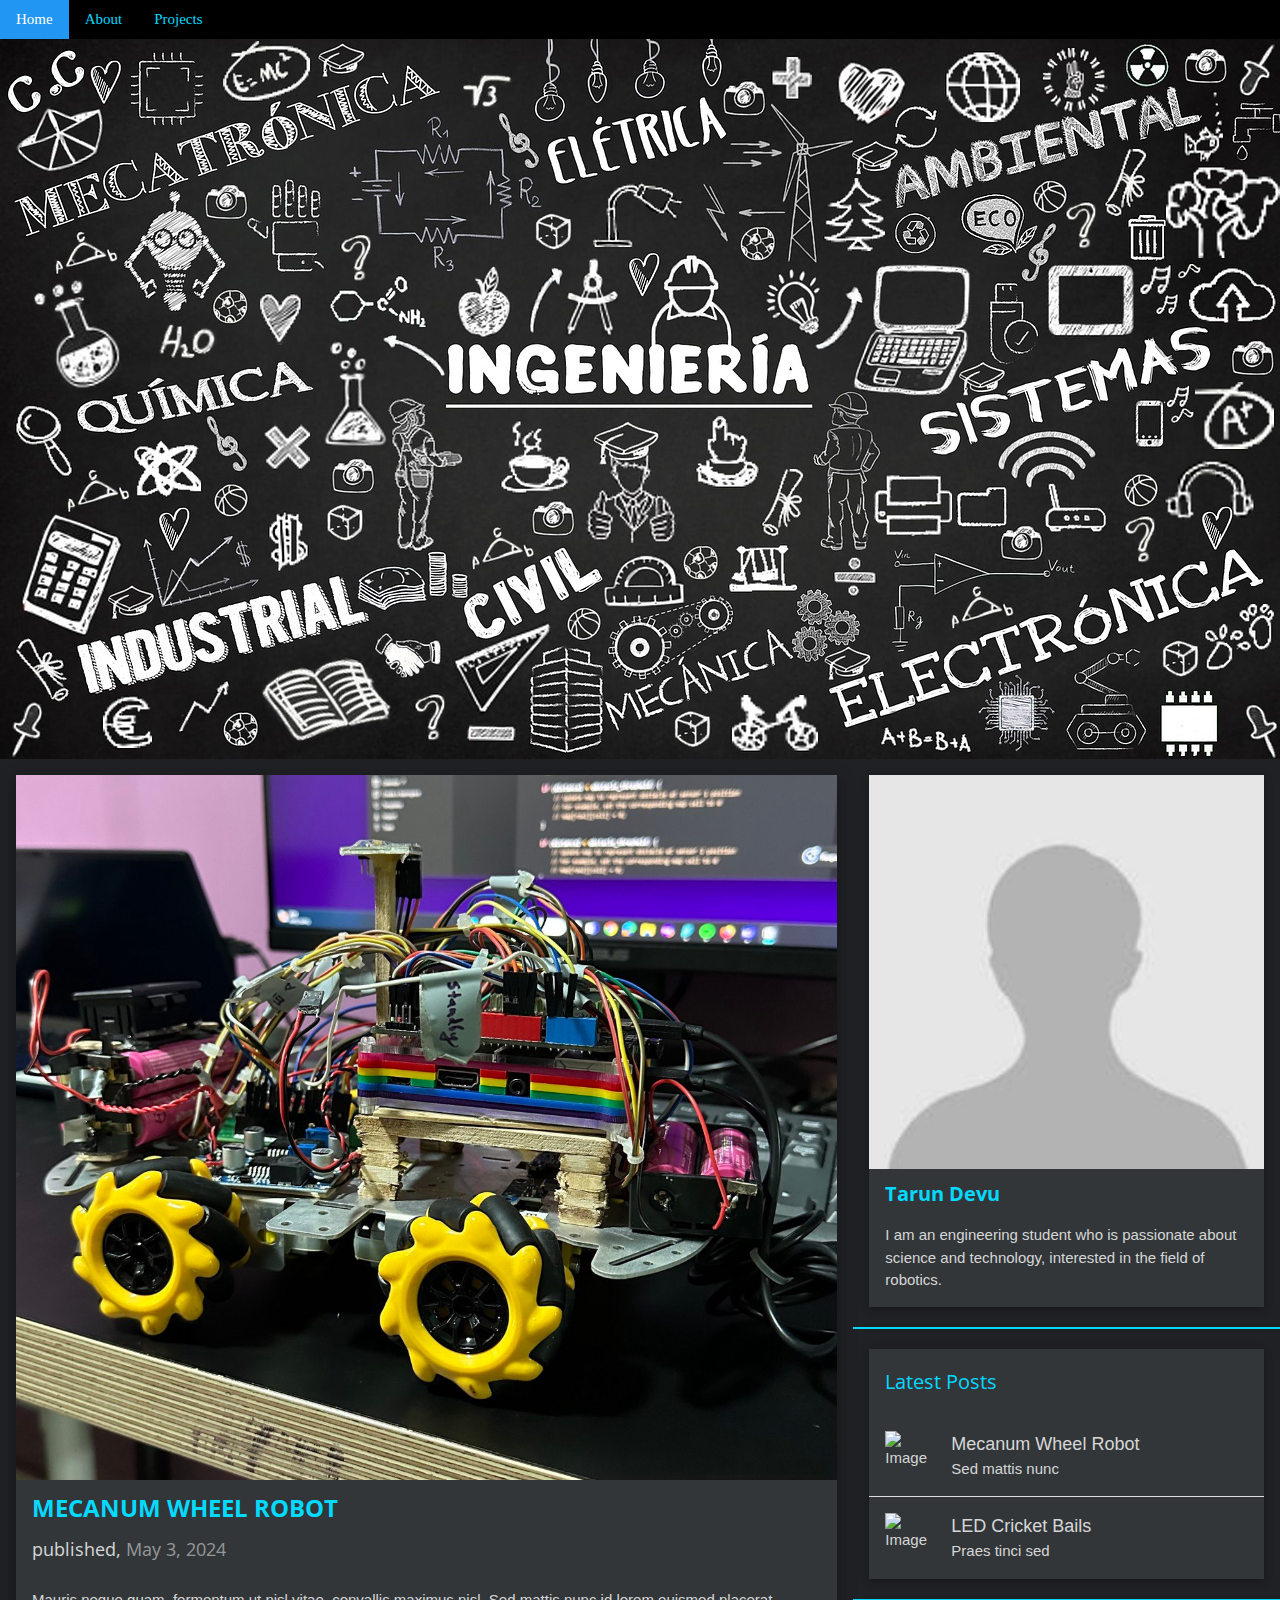
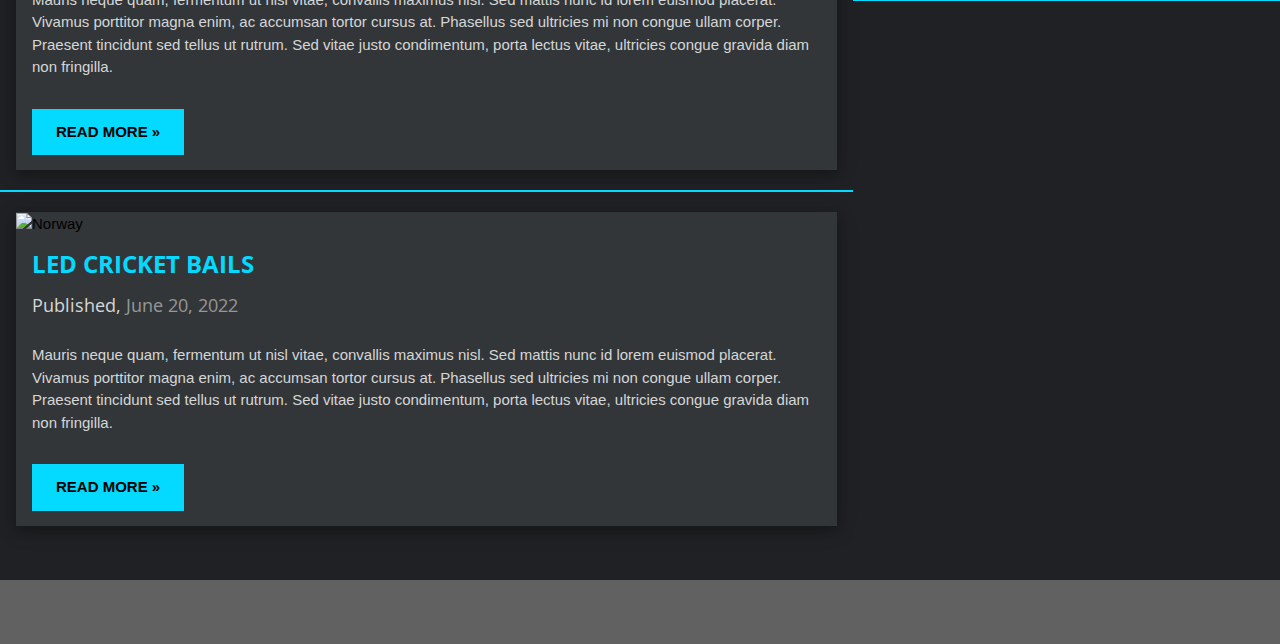
==== index.html @ 25a9934e "Update index.html" ====
<!DOCTYPE html>
<html>
<head>

<title>Tarun Devu's Blog</title>
<link rel="shortcut icon" href="/favicon.ico" type="image/x-icon">
<link rel="icon" href="/favicon.ico" type="image/x-icon">
<meta charset="UTF-8">
<meta name="viewport" content="width=device-width, initial-scale=1">
<link rel="stylesheet" href="https://www.w3schools.com/w3css/4/w3.css">
<link rel="stylesheet" href="https://fonts.googleapis.com/css?family=Open Sans">
<style>
body, {font-family: "Open Sans", sans-serif}
h1,h2,h3,h4,h5 {font-family: "Open Sans", sans-serif}
</style>
</head>
<body style="background-color:#202124;">

<!-- Navigation (Stays on Top) -->
<div class="w3-bar" style="background-color:black;">
<a href="https://tarundevu.github.io/" class="w3-bar-item w3-button w3-hover-blue" style="color:#04d9ff;font-family:Arial Black;">Home</a>
<a href="About.html" class="w3-bar-item w3-button w3-hover-blue" style="color:#04d9ff;font-family:Arial Black;">About</a>
<a href="Projects.html" class="w3-bar-item w3-button w3-hover-blue" style="color:#04d9ff;font-family:Arial Black;">Projects</a>
</div>

<!-- w3-content defines a container for fixed size centered content, 
and is wrapped around the whole page content, except for the footer in this example -->
<div class="w3-content" style="max-width:1400px">

<!-- Header -->
<img src="engineering-2807562_1280.jpg" alt="Nature" style="width:100%">

<!-- Grid -->
<div class="w3-row">

<!-- Blog entries -->
<div class="w3-col l8 s12">
  <!-- Blog entry -->
  <div class="w3-card-4 w3-margin " style="background-color:#323639;">
    <img src="Robotpic.png" alt="Nature" style="width:100%;height:40%">
    <div class="w3-container">
      <h3 style="color:#04d9ff;"><b>MECANUM WHEEL ROBOT</b></h3>
      <h5 style="color:#D6D6D7;">published, <span class="w3-opacity" >May 3, 2024</span></h5>
    </div>

    <div class="w3-container" style="color:#D6D6D7;">
      <p>Mauris neque quam, fermentum ut nisl vitae, convallis maximus nisl. Sed mattis nunc id lorem euismod placerat. Vivamus porttitor magna enim, ac accumsan tortor cursus at. Phasellus sed ultricies mi non congue ullam corper. Praesent tincidunt sed
        tellus ut rutrum. Sed vitae justo condimentum, porta lectus vitae, ultricies congue gravida diam non fringilla.</p>
      <div class="w3-row">
        <div class="w3-col m8 s12">
          <p><a href="mecanumrobot.html"><button class="w3-button w3-padding-large w3-hover-blue" style="color:black;background-color:#04d9ff;" ><b>READ MORE »</b></button>
          	</a>
          </p>
        </div>
        <div class="w3-col m4 w3-hide-small">          
        </div>
      </div>
    </div>
  </div>
  <hr style="height:2px;border-width:0;color:gray;background-color:#04d9ff">

  <!-- Blog entry -->
  <div class="w3-card-4 w3-margin" style="background-color:#323639;">
  <img src="/w3images/bridge.jpg" alt="Norway" style="width:100%">
    <div class="w3-container">
      <h3  style="color:#04d9ff;"><b>LED CRICKET BAILS</b></h3>
      <h5 style="color:#D6D6D7;">Published, <span class="w3-opacity">June 20, 2022</span></h5>
    </div>

    <div class="w3-container" style="color:#D6D6D7;">
      <p>Mauris neque quam, fermentum ut nisl vitae, convallis maximus nisl. Sed mattis nunc id lorem euismod placerat. Vivamus porttitor magna enim, ac accumsan tortor cursus at. Phasellus sed ultricies mi non congue ullam corper. Praesent tincidunt sed
        tellus ut rutrum. Sed vitae justo condimentum, porta lectus vitae, ultricies congue gravida diam non fringilla.</p>
      <div class="w3-row">
        <div class="w3-col m8 s12">
          <p><a href="ledbails.html"><button class="w3-button w3-padding-large w3-hover-blue" style="color:black;background-color:#04d9ff;"><b>READ MORE »</b></button>
          	</a>
          </p>
        </div>
        <div class="w3-col m4 w3-hide-small">
        </div>
      </div>
    </div>
  </div>
<!-- END BLOG ENTRIES -->
</div>

<!-- Introduction menu -->
<div class="w3-col l4" >
  <!-- About Card -->
  <div class="w3-card w3-margin w3-margin-top" style="background-color:#323639;">
  <img src="pfp.png" style="width:100%">
    <div class="w3-container " style="color:#D6D6D7;">
      <h4 style="color:#04d9ff;"><b>Tarun Devu</b></h4>
      <p>I am an engineering student who is passionate about science and technology, interested in the field of robotics.</p>
    </div>
  </div>
  <hr style="height:2px;border-width:0;color:gray;background-color:#04d9ff">
  
  <!-- Posts -->
  <div class="w3-card w3-margin"   style="background-color:#323639;">
    <div class="w3-container w3-padding" style="color:#D6D6D7;" >
      <h4 style="color:#04d9ff;">Latest Posts</h4>
    </div>
    <ul class="w3-ul w3-hoverable  " style="color:#D6D6D7;">
      <li class="w3-padding-16  w3-hover-blue">
        <img src="/w3images/workshop.jpg" alt="Image" class="w3-left w3-margin-right" style="width:50px">
        <span class="w3-large" >Mecanum Wheel Robot</span><br>
        <span>Sed mattis nunc</span>
      </li>
      <li class="w3-padding-16 w3-hover-blue">
        <img src="/w3images/gondol.jpg" alt="Image" class="w3-left w3-margin-right" style="width:50px">
        <span class="w3-large">LED Cricket Bails</span><br>
        <span>Praes tinci sed</span>
      </li> 
    </ul>
  </div>
  <hr style="height:2px;border-width:0;color:gray;background-color:#04d9ff">
 
 
  
<!-- END Introduction Menu -->
</div>

<!-- END GRID -->
</div><br>

<!-- END w3-content -->
</div>

<!-- Footer -->
<footer class="w3-container w3-dark-grey w3-padding-32 w3-margin-top">

</footer>

</body>
</html>
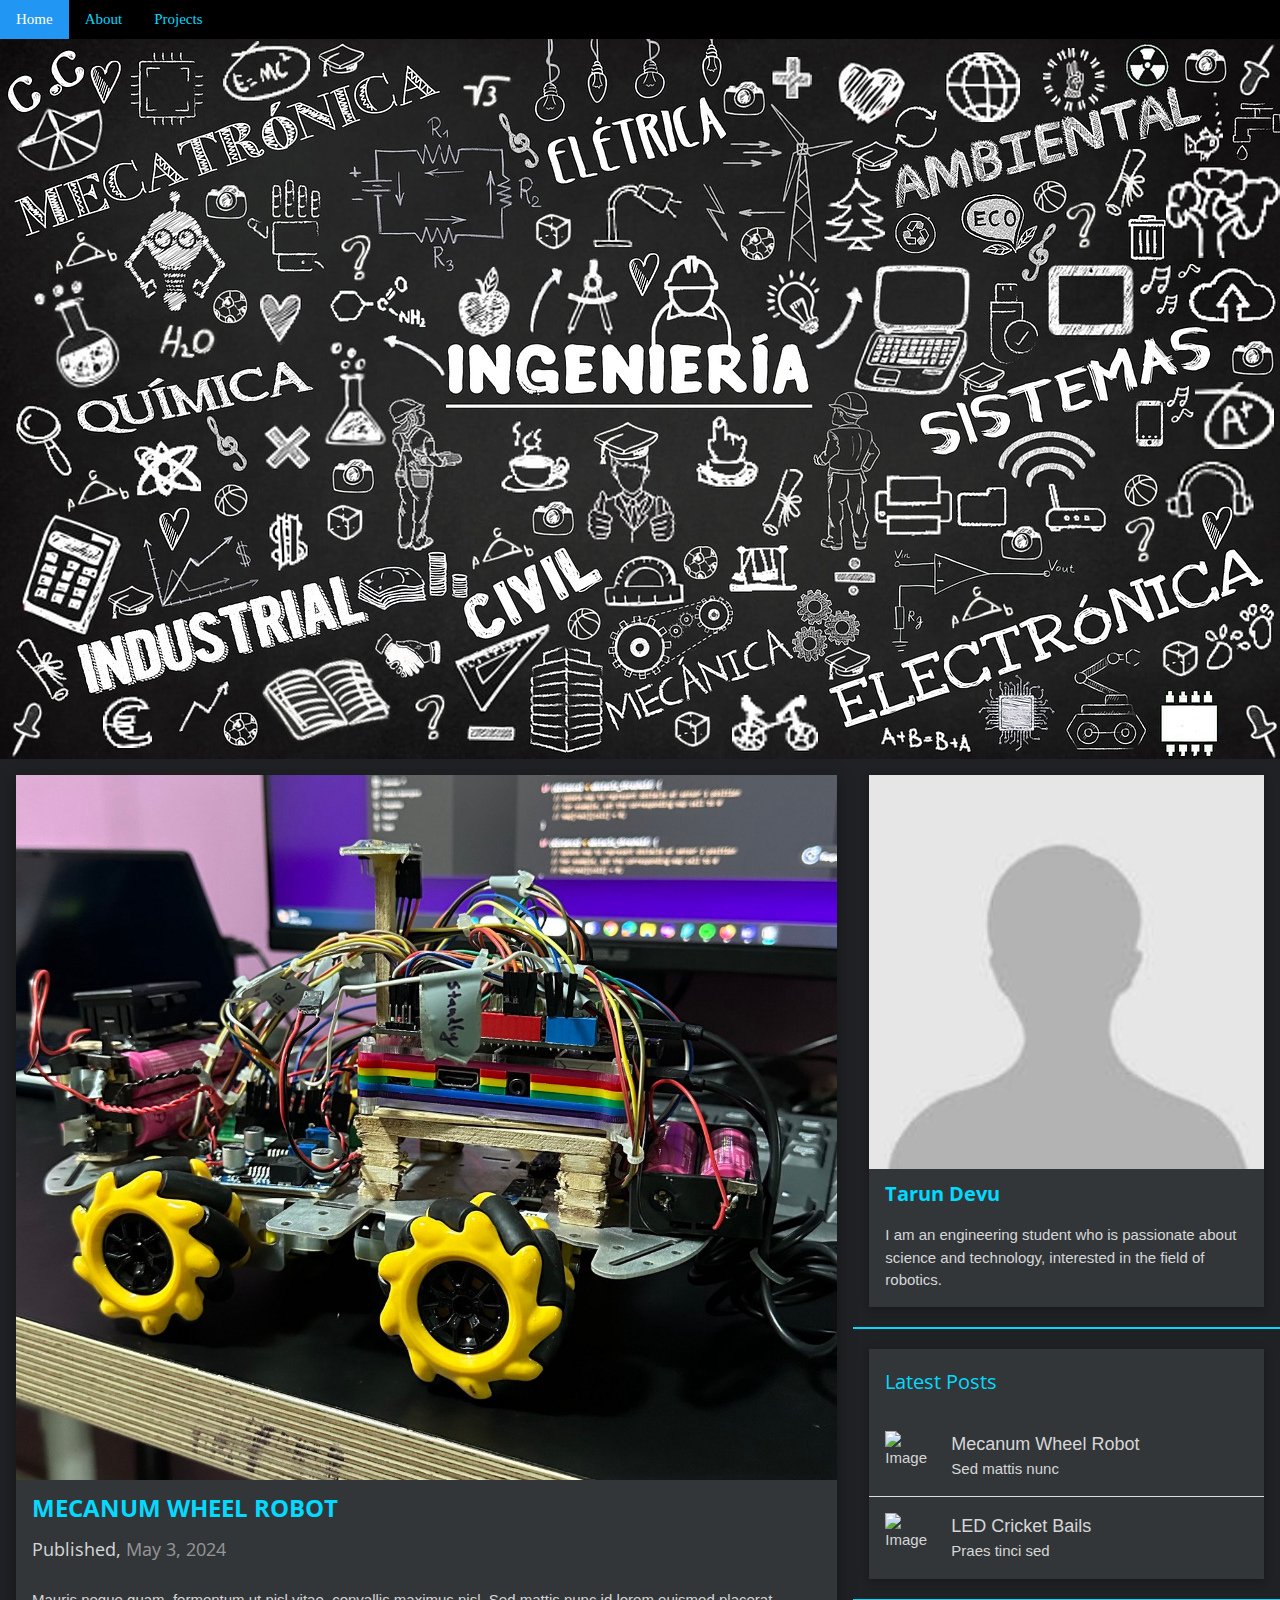
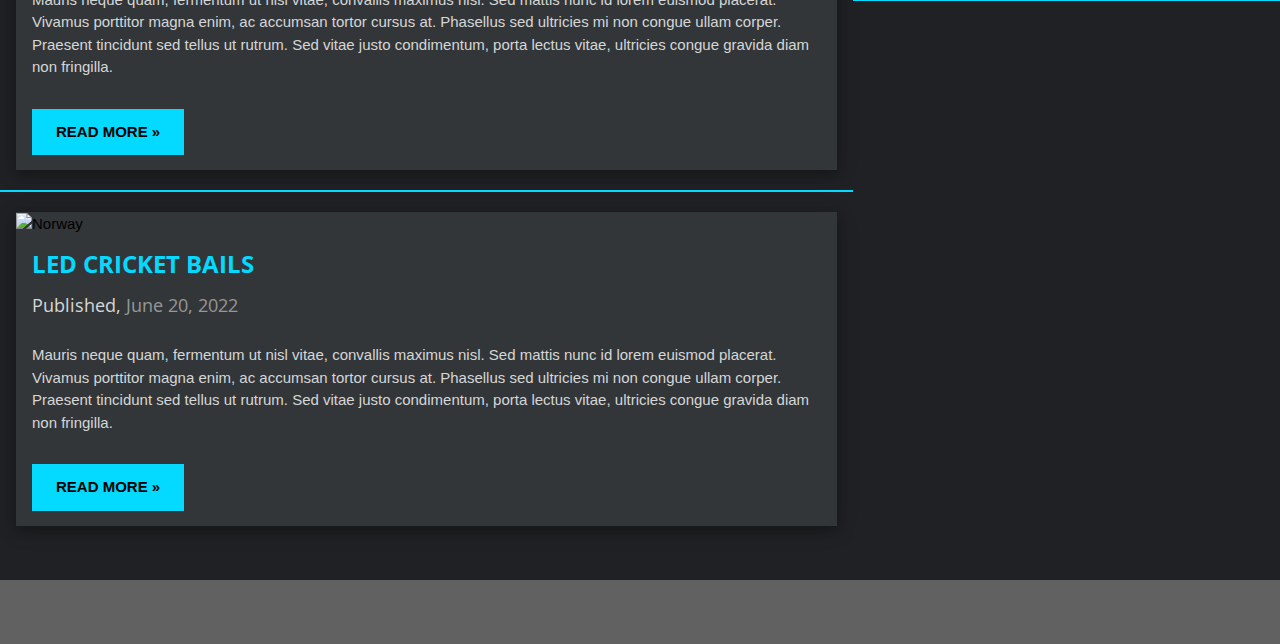
==== commit 29f285ad: "Update index.html" ====
--- a/index.html
+++ b/index.html
@@ -28,7 +28,7 @@
 <div class="w3-content" style="max-width:1400px">
 
 <!-- Header -->
-<img src="engineering-2807562_1280.jpg" alt="Nature" style="width:100%">
+<img src="engineering-2807562_1280.jpg" alt="engineering background" style="width:100%">
 
 <!-- Grid -->
 <div class="w3-row">
@@ -37,10 +37,10 @@
 <div class="w3-col l8 s12">
   <!-- Blog entry -->
   <div class="w3-card-4 w3-margin " style="background-color:#323639;">
-    <img src="Robotpic.png" alt="Nature" style="width:100%;height:40%">
+    <img src="Robotpic.png" alt="Picture of a robot" style="width:100%;height:40%">
     <div class="w3-container">
       <h3 style="color:#04d9ff;"><b>MECANUM WHEEL ROBOT</b></h3>
-      <h5 style="color:#D6D6D7;">published, <span class="w3-opacity" >May 3, 2024</span></h5>
+      <h5 style="color:#D6D6D7;">Published, <span class="w3-opacity" >May 3, 2024</span></h5>
     </div>
 
     <div class="w3-container" style="color:#D6D6D7;">
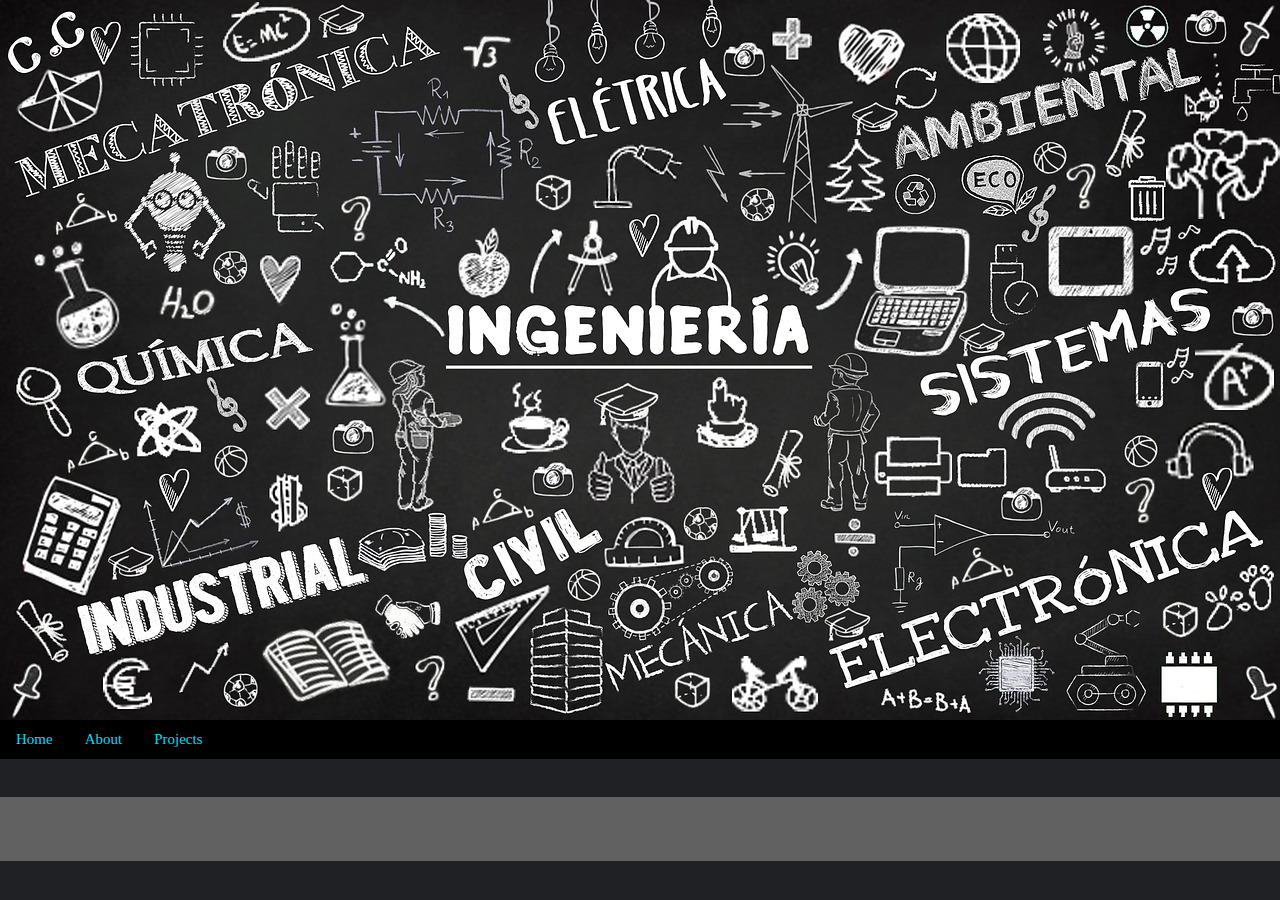
==== commit c567d47d: "updated" ====
--- a/index.html
+++ b/index.html
@@ -16,6 +16,11 @@
 </head>
 <body style="background-color:#202124;">
 
+<!-- Header -->
+<div class="w3-content" style="max-width:1400px">
+  <img src="engineering-2807562_1280.jpg" alt="Background" style="width:100%">
+</div>
+
 <!-- Navigation (Stays on Top) -->
 <div class="w3-bar" style="background-color:black;">
 <a href="https://tarundevu.github.io/" class="w3-bar-item w3-button w3-hover-blue" style="color:#04d9ff;font-family:Arial Black;">Home</a>
@@ -27,94 +32,9 @@
 and is wrapped around the whole page content, except for the footer in this example -->
 <div class="w3-content" style="max-width:1400px">
 
-<!-- Header -->
-<img src="engineering-2807562_1280.jpg" alt="engineering background" style="width:100%">
-
 <!-- Grid -->
 <div class="w3-row">
 
-<!-- Blog entries -->
-<div class="w3-col l8 s12">
-  <!-- Blog entry -->
-  <div class="w3-card-4 w3-margin " style="background-color:#323639;">
-    <img src="Robotpic.png" alt="Picture of a robot" style="width:100%;height:40%">
-    <div class="w3-container">
-      <h3 style="color:#04d9ff;"><b>MECANUM WHEEL ROBOT</b></h3>
-      <h5 style="color:#D6D6D7;">Published, <span class="w3-opacity" >May 3, 2024</span></h5>
-    </div>
-
-    <div class="w3-container" style="color:#D6D6D7;">
-      <p>Mauris neque quam, fermentum ut nisl vitae, convallis maximus nisl. Sed mattis nunc id lorem euismod placerat. Vivamus porttitor magna enim, ac accumsan tortor cursus at. Phasellus sed ultricies mi non congue ullam corper. Praesent tincidunt sed
-        tellus ut rutrum. Sed vitae justo condimentum, porta lectus vitae, ultricies congue gravida diam non fringilla.</p>
-      <div class="w3-row">
-        <div class="w3-col m8 s12">
-          <p><a href="mecanumrobot.html"><button class="w3-button w3-padding-large w3-hover-blue" style="color:black;background-color:#04d9ff;" ><b>READ MORE »</b></button>
-          	</a>
-          </p>
-        </div>
-        <div class="w3-col m4 w3-hide-small">          
-        </div>
-      </div>
-    </div>
-  </div>
-  <hr style="height:2px;border-width:0;color:gray;background-color:#04d9ff">
-
-  <!-- Blog entry -->
-  <div class="w3-card-4 w3-margin" style="background-color:#323639;">
-  <img src="/w3images/bridge.jpg" alt="Norway" style="width:100%">
-    <div class="w3-container">
-      <h3  style="color:#04d9ff;"><b>LED CRICKET BAILS</b></h3>
-      <h5 style="color:#D6D6D7;">Published, <span class="w3-opacity">June 20, 2022</span></h5>
-    </div>
-
-    <div class="w3-container" style="color:#D6D6D7;">
-      <p>Mauris neque quam, fermentum ut nisl vitae, convallis maximus nisl. Sed mattis nunc id lorem euismod placerat. Vivamus porttitor magna enim, ac accumsan tortor cursus at. Phasellus sed ultricies mi non congue ullam corper. Praesent tincidunt sed
-        tellus ut rutrum. Sed vitae justo condimentum, porta lectus vitae, ultricies congue gravida diam non fringilla.</p>
-      <div class="w3-row">
-        <div class="w3-col m8 s12">
-          <p><a href="ledbails.html"><button class="w3-button w3-padding-large w3-hover-blue" style="color:black;background-color:#04d9ff;"><b>READ MORE »</b></button>
-          	</a>
-          </p>
-        </div>
-        <div class="w3-col m4 w3-hide-small">
-        </div>
-      </div>
-    </div>
-  </div>
-<!-- END BLOG ENTRIES -->
-</div>
-
-<!-- Introduction menu -->
-<div class="w3-col l4" >
-  <!-- About Card -->
-  <div class="w3-card w3-margin w3-margin-top" style="background-color:#323639;">
-  <img src="pfp.png" style="width:100%">
-    <div class="w3-container " style="color:#D6D6D7;">
-      <h4 style="color:#04d9ff;"><b>Tarun Devu</b></h4>
-      <p>I am an engineering student who is passionate about science and technology, interested in the field of robotics.</p>
-    </div>
-  </div>
-  <hr style="height:2px;border-width:0;color:gray;background-color:#04d9ff">
-  
-  <!-- Posts -->
-  <div class="w3-card w3-margin"   style="background-color:#323639;">
-    <div class="w3-container w3-padding" style="color:#D6D6D7;" >
-      <h4 style="color:#04d9ff;">Latest Posts</h4>
-    </div>
-    <ul class="w3-ul w3-hoverable  " style="color:#D6D6D7;">
-      <li class="w3-padding-16  w3-hover-blue">
-        <img src="/w3images/workshop.jpg" alt="Image" class="w3-left w3-margin-right" style="width:50px">
-        <span class="w3-large" >Mecanum Wheel Robot</span><br>
-        <span>Sed mattis nunc</span>
-      </li>
-      <li class="w3-padding-16 w3-hover-blue">
-        <img src="/w3images/gondol.jpg" alt="Image" class="w3-left w3-margin-right" style="width:50px">
-        <span class="w3-large">LED Cricket Bails</span><br>
-        <span>Praes tinci sed</span>
-      </li> 
-    </ul>
-  </div>
-  <hr style="height:2px;border-width:0;color:gray;background-color:#04d9ff">
  
  
   
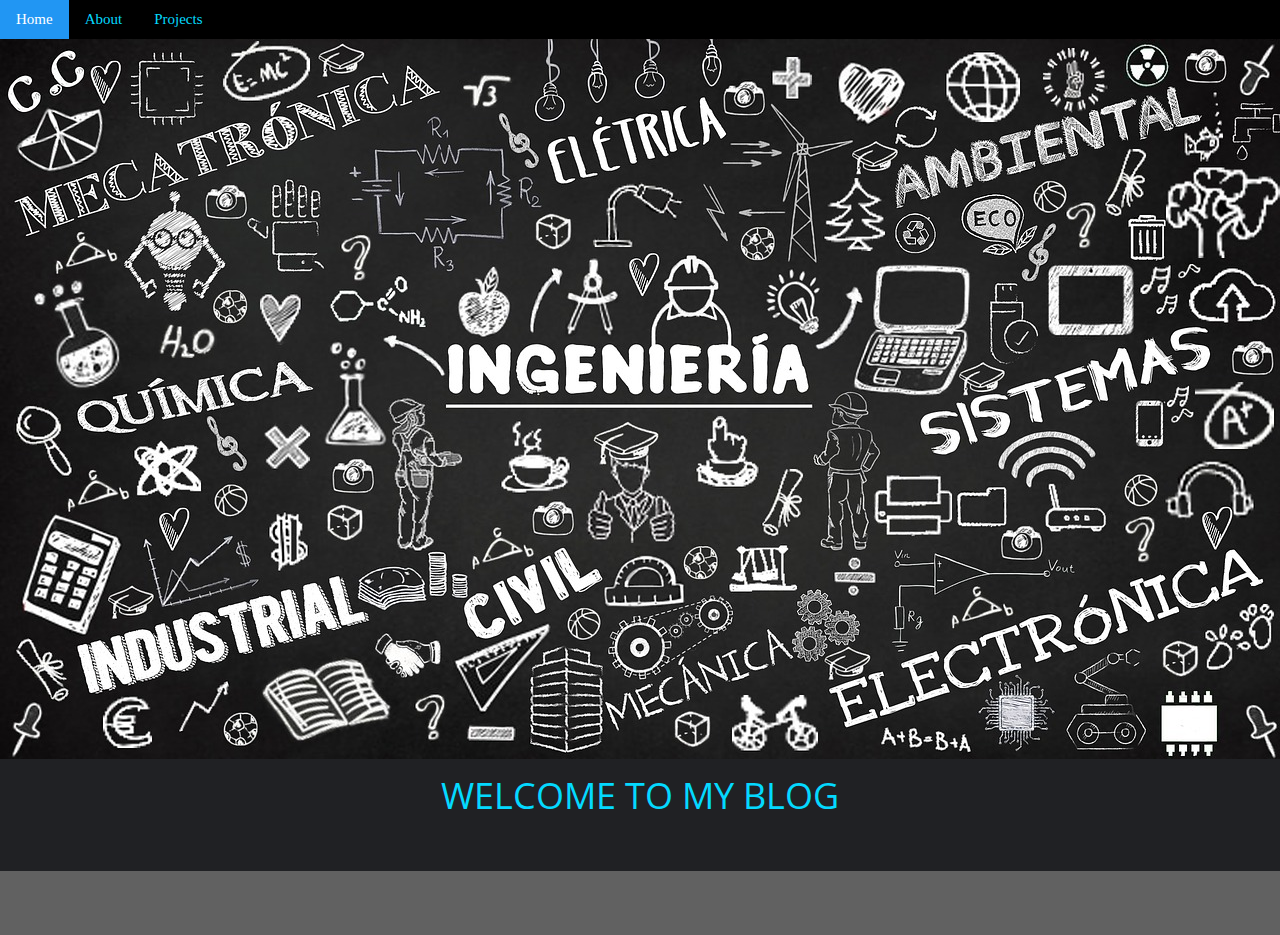
==== commit e808e35b: "updated icon" ====
--- a/index.html
+++ b/index.html
@@ -10,16 +10,14 @@
 <link rel="stylesheet" href="https://www.w3schools.com/w3css/4/w3.css">
 <link rel="stylesheet" href="https://fonts.googleapis.com/css?family=Open Sans">
 <style>
-body, {font-family: "Open Sans", sans-serif}
+body {font-family: "Open Sans", sans-serif}
 h1,h2,h3,h4,h5 {font-family: "Open Sans", sans-serif}
 </style>
 </head>
 <body style="background-color:#202124;">
 
 <!-- Header -->
-<div class="w3-content" style="max-width:1400px">
-  <img src="engineering-2807562_1280.jpg" alt="Background" style="width:100%">
-</div>
+
 
 <!-- Navigation (Stays on Top) -->
 <div class="w3-bar" style="background-color:black;">
@@ -28,13 +26,17 @@
 <a href="Projects.html" class="w3-bar-item w3-button w3-hover-blue" style="color:#04d9ff;font-family:Arial Black;">Projects</a>
 </div>
 
+<div class="w3-content" style="max-width:1400px">
+  <img src="engineering-2807562_1280.jpg" alt="Background" style="width:100%">
+</div>
+
 <!-- w3-content defines a container for fixed size centered content, 
 and is wrapped around the whole page content, except for the footer in this example -->
 <div class="w3-content" style="max-width:1400px">
 
 <!-- Grid -->
 <div class="w3-row">
-
+<h1 align ="center" style="color:#04d9ff;"> WELCOME TO MY BLOG</h1>
  
  
   
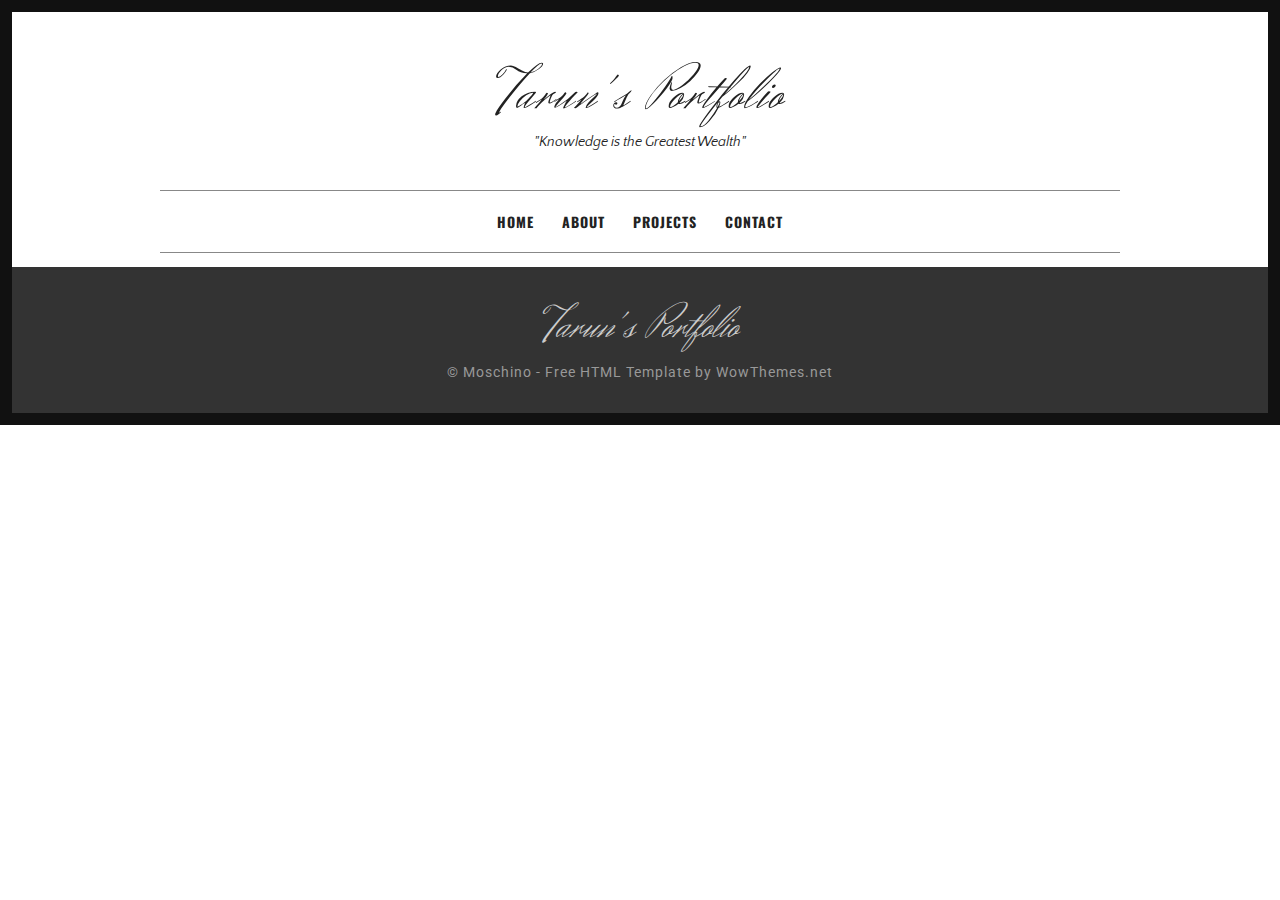
==== commit bc41a4c6: "new layout" ====
--- a/index.html
+++ b/index.html
@@ -1,58 +1,59 @@
 <!DOCTYPE html>
-<html>
+<html lang="en-US">
 <head>
-
-<title>Tarun Devu's Blog</title>
 <link rel="shortcut icon" href="/favicon.ico" type="image/x-icon">
 <link rel="icon" href="/favicon.ico" type="image/x-icon">
 <meta charset="UTF-8">
 <meta name="viewport" content="width=device-width, initial-scale=1">
-<link rel="stylesheet" href="https://www.w3schools.com/w3css/4/w3.css">
-<link rel="stylesheet" href="https://fonts.googleapis.com/css?family=Open Sans">
-<style>
-body {font-family: "Open Sans", sans-serif}
-h1,h2,h3,h4,h5 {font-family: "Open Sans", sans-serif}
-</style>
+<title>Tarun Devu's Blog</title>
+<link rel='stylesheet' href='css/woocommerce-layout.css' type='text/css' media='all'/>
+<link rel='stylesheet' href='css/woocommerce-smallscreen.css' type='text/css' media='only screen and (max-width: 768px)'/>
+<link rel='stylesheet' href='css/woocommerce.css' type='text/css' media='all'/>
+<link rel='stylesheet' href='css/font-awesome.min.css' type='text/css' media='all'/>
+<link rel='stylesheet' href='style.css' type='text/css' media='all'/>
+<link rel='stylesheet' href='https://fonts.googleapis.com/css?family=Oswald:400,500,700%7CRoboto:400,500,700%7CHerr+Von+Muellerhoff:400,500,700%7CQuattrocento+Sans:400,500,700' type='text/css' media='all'/>
+<link rel='stylesheet' href='css/easy-responsive-shortcodes.css' type='text/css' media='all'/>
 </head>
-<body style="background-color:#202124;">
-
-<!-- Header -->
-
-
-<!-- Navigation (Stays on Top) -->
-<div class="w3-bar" style="background-color:black;">
-<a href="https://tarundevu.github.io/" class="w3-bar-item w3-button w3-hover-blue" style="color:#04d9ff;font-family:Arial Black;">Home</a>
-<a href="About.html" class="w3-bar-item w3-button w3-hover-blue" style="color:#04d9ff;font-family:Arial Black;">About</a>
-<a href="Projects.html" class="w3-bar-item w3-button w3-hover-blue" style="color:#04d9ff;font-family:Arial Black;">Projects</a>
+<body class="home page page-template page-template-template-portfolio page-template-template-portfolio-php">
+<div id="page">
+	<div class="container">
+		<header id="masthead" class="site-header">
+		<div class="site-branding">
+			<h1 class="site-title"><a href="index.html" rel="home">Tarun's Portfolio</a></h1>
+			<h2 class="site-description">"Knowledge is the Greatest Wealth"</h2>
+		</div>
+		<nav id="site-navigation" class="main-navigation">
+		<button class="menu-toggle">Menu</button>
+		<a class="skip-link screen-reader-text" href="#content">Skip to content</a>
+		<div class="menu-menu-1-container">
+			<ul id="menu-menu-1" class="menu">
+				<li><a href="index.html">Home</a></li>
+				<li><a href="about.html">About</a></li>
+				<li><a href="blog.html">Projects</a></li>
+				<li><a href="contact.html">Contact</a></li>
+			</ul>
+		</div>
+		</nav>
+		</header>
+		<!-- #masthead -->
+		
+		<!-- #content -->
+	</div>
+	<!-- .container -->
+	<footer id="colophon" class="site-footer">
+	<div class="container">
+		<div class="site-info">
+			<h1 style="font-family: 'Herr Von Muellerhoff';color: #ccc;font-weight:300;text-align: center;margin-bottom:0;margin-top:0;line-height:1.4;font-size: 46px;">Tarun's Portfolio</h1>
+			 <a target="blank" href="https://www.wowthemes.net/">&copy; Moschino - Free HTML Template by WowThemes.net</a>
+		</div>
+	</div>	
+	</footer>
+	<a href="#top" class="smoothup" title="Back to top"><span class="genericon genericon-collapse"></span></a>
 </div>
-
-<div class="w3-content" style="max-width:1400px">
-  <img src="engineering-2807562_1280.jpg" alt="Background" style="width:100%">
-</div>
-
-<!-- w3-content defines a container for fixed size centered content, 
-and is wrapped around the whole page content, except for the footer in this example -->
-<div class="w3-content" style="max-width:1400px">
-
-<!-- Grid -->
-<div class="w3-row">
-<h1 align ="center" style="color:#04d9ff;"> WELCOME TO MY BLOG</h1>
- 
- 
-  
-<!-- END Introduction Menu -->
-</div>
-
-<!-- END GRID -->
-</div><br>
-
-<!-- END w3-content -->
-</div>
-
-<!-- Footer -->
-<footer class="w3-container w3-dark-grey w3-padding-32 w3-margin-top">
-
-</footer>
-
+<!-- #page -->
+<script src='js/jquery.js'></script>
+<script src='js/plugins.js'></script>
+<script src='js/scripts.js'></script>
+<script src='js/masonry.pkgd.min.js'></script>
 </body>
-</html>
+</html>--- a/css/woocommerce-layout.css
+++ b/css/woocommerce-layout.css
@@ -0,0 +1 @@
+.woocommerce #content div.product .woocommerce-tabs ul.tabs:after,.woocommerce #content div.product .woocommerce-tabs ul.tabs:before,.woocommerce #content div.product div.thumbnails:after,.woocommerce #content div.product div.thumbnails:before,.woocommerce .col2-set:after,.woocommerce .col2-set:before,.woocommerce div.product .woocommerce-tabs ul.tabs:after,.woocommerce div.product .woocommerce-tabs ul.tabs:before,.woocommerce div.product div.thumbnails:after,.woocommerce div.product div.thumbnails:before,.woocommerce-page #content div.product .woocommerce-tabs ul.tabs:after,.woocommerce-page #content div.product .woocommerce-tabs ul.tabs:before,.woocommerce-page #content div.product div.thumbnails:after,.woocommerce-page #content div.product div.thumbnails:before,.woocommerce-page .col2-set:after,.woocommerce-page .col2-set:before,.woocommerce-page div.product .woocommerce-tabs ul.tabs:after,.woocommerce-page div.product .woocommerce-tabs ul.tabs:before,.woocommerce-page div.product div.thumbnails:after,.woocommerce-page div.product div.thumbnails:before{content:" ";display:table}.woocommerce #content div.product .woocommerce-tabs,.woocommerce #content div.product .woocommerce-tabs ul.tabs:after,.woocommerce #content div.product div.thumbnails a.first,.woocommerce #content div.product div.thumbnails:after,.woocommerce .cart-collaterals:after,.woocommerce .col2-set:after,.woocommerce .woocommerce-pagination ul.page-numbers:after,.woocommerce div.product .woocommerce-tabs,.woocommerce div.product .woocommerce-tabs ul.tabs:after,.woocommerce div.product div.thumbnails a.first,.woocommerce div.product div.thumbnails:after,.woocommerce ul.products,.woocommerce ul.products li.first,.woocommerce ul.products:after,.woocommerce-page #content div.product .woocommerce-tabs,.woocommerce-page #content div.product .woocommerce-tabs ul.tabs:after,.woocommerce-page #content div.product div.thumbnails a.first,.woocommerce-page #content div.product div.thumbnails:after,.woocommerce-page .cart-collaterals:after,.woocommerce-page .col2-set:after,.woocommerce-page .woocommerce-pagination ul.page-numbers:after,.woocommerce-page div.product .woocommerce-tabs,.woocommerce-page div.product .woocommerce-tabs ul.tabs:after,.woocommerce-page div.product div.thumbnails a.first,.woocommerce-page div.product div.thumbnails:after,.woocommerce-page ul.products,.woocommerce-page ul.products li.first,.woocommerce-page ul.products:after{clear:both}.woocommerce .col2-set,.woocommerce-page .col2-set{width:100%}.woocommerce .col2-set .col-1,.woocommerce-page .col2-set .col-1{float:left;width:48%}.woocommerce .col2-set .col-2,.woocommerce-page .col2-set .col-2{float:right;width:48%}.woocommerce img,.woocommerce-page img{height:auto;max-width:100%}.woocommerce #content div.product div.images,.woocommerce div.product div.images,.woocommerce-page #content div.product div.images,.woocommerce-page div.product div.images{float:left;width:48%}.woocommerce #content div.product div.thumbnails a,.woocommerce div.product div.thumbnails a,.woocommerce-page #content div.product div.thumbnails a,.woocommerce-page div.product div.thumbnails a{float:left;width:30.75%;margin-right:3.8%;margin-bottom:1em}.woocommerce #content div.product div.thumbnails a.last,.woocommerce div.product div.thumbnails a.last,.woocommerce-page #content div.product div.thumbnails a.last,.woocommerce-page div.product div.thumbnails a.last{margin-right:0}.woocommerce #content div.product div.thumbnails.columns-1 a,.woocommerce div.product div.thumbnails.columns-1 a,.woocommerce-page #content div.product div.thumbnails.columns-1 a,.woocommerce-page div.product div.thumbnails.columns-1 a{width:100%;margin-right:0;float:none}.woocommerce #content div.product div.thumbnails.columns-2 a,.woocommerce div.product div.thumbnails.columns-2 a,.woocommerce-page #content div.product div.thumbnails.columns-2 a,.woocommerce-page div.product div.thumbnails.columns-2 a{width:48%}.woocommerce #content div.product div.thumbnails.columns-4 a,.woocommerce div.product div.thumbnails.columns-4 a,.woocommerce-page #content div.product div.thumbnails.columns-4 a,.woocommerce-page div.product div.thumbnails.columns-4 a{width:22.05%}.woocommerce #content div.product div.thumbnails.columns-5 a,.woocommerce div.product div.thumbnails.columns-5 a,.woocommerce-page #content div.product div.thumbnails.columns-5 a,.woocommerce-page div.product div.thumbnails.columns-5 a{width:16.9%}.woocommerce #content div.product div.summary,.woocommerce div.product div.summary,.woocommerce-page #content div.product div.summary,.woocommerce-page div.product div.summary{float:right;width:48%}.woocommerce #content div.product .woocommerce-tabs ul.tabs li,.woocommerce div.product .woocommerce-tabs ul.tabs li,.woocommerce-page #content div.product .woocommerce-tabs ul.tabs li,.woocommerce-page div.product .woocommerce-tabs ul.tabs li{display:inline-block}.woocommerce #content div.product #reviews .comment:after,.woocommerce #content div.product #reviews .comment:before,.woocommerce .woocommerce-pagination ul.page-numbers:after,.woocommerce .woocommerce-pagination ul.page-numbers:before,.woocommerce div.product #reviews .comment:after,.woocommerce div.product #reviews .comment:before,.woocommerce ul.products:after,.woocommerce ul.products:before,.woocommerce-page #content div.product #reviews .comment:after,.woocommerce-page #content div.product #reviews .comment:before,.woocommerce-page .woocommerce-pagination ul.page-numbers:after,.woocommerce-page .woocommerce-pagination ul.page-numbers:before,.woocommerce-page div.product #reviews .comment:after,.woocommerce-page div.product #reviews .comment:before,.woocommerce-page ul.products:after,.woocommerce-page ul.products:before{content:" ";display:table}.woocommerce #content div.product #reviews .comment:after,.woocommerce div.product #reviews .comment:after,.woocommerce-page #content div.product #reviews .comment:after,.woocommerce-page div.product #reviews .comment:after{clear:both}.woocommerce #content div.product #reviews .comment img,.woocommerce div.product #reviews .comment img,.woocommerce-page #content div.product #reviews .comment img,.woocommerce-page div.product #reviews .comment img{float:right;height:auto}.woocommerce ul.products li.product,.woocommerce-page ul.products li.product{float:left;margin:0 3.8% 2.992em 0;padding:0;position:relative;width:22.05%}.woocommerce ul.products li.last,.woocommerce-page ul.products li.last{margin-right:0}.woocommerce-page.columns-1 ul.products li.product,.woocommerce.columns-1 ul.products li.product{width:100%;margin-right:0}.woocommerce-page.columns-2 ul.products li.product,.woocommerce.columns-2 ul.products li.product{width:48%}.woocommerce-page.columns-3 ul.products li.product,.woocommerce.columns-3 ul.products li.product{width:30.75%}.woocommerce-page.columns-5 ul.products li.product,.woocommerce.columns-5 ul.products li.product{width:16.95%}.woocommerce-page.columns-6 ul.products li.product,.woocommerce.columns-6 ul.products li.product{width:13.5%}.woocommerce .woocommerce-result-count,.woocommerce-page .woocommerce-result-count{float:left}.woocommerce .woocommerce-ordering,.woocommerce-page .woocommerce-ordering{float:right}.woocommerce .woocommerce-pagination ul.page-numbers li,.woocommerce-page .woocommerce-pagination ul.page-numbers li{display:inline-block}.woocommerce #content table.cart img,.woocommerce table.cart img,.woocommerce-page #content table.cart img,.woocommerce-page table.cart img{height:auto}.woocommerce #content table.cart td.actions,.woocommerce table.cart td.actions,.woocommerce-page #content table.cart td.actions,.woocommerce-page table.cart td.actions{text-align:right}.woocommerce #content table.cart td.actions .input-text,.woocommerce table.cart td.actions .input-text,.woocommerce-page #content table.cart td.actions .input-text,.woocommerce-page table.cart td.actions .input-text{width:80px}.woocommerce #content table.cart td.actions .coupon,.woocommerce table.cart td.actions .coupon,.woocommerce-page #content table.cart td.actions .coupon,.woocommerce-page table.cart td.actions .coupon{float:left}.woocommerce #content table.cart td.actions .coupon label,.woocommerce table.cart td.actions .coupon label,.woocommerce-page #content table.cart td.actions .coupon label,.woocommerce-page table.cart td.actions .coupon label{display:none}.woocommerce .cart-collaterals .shipping_calculator:after,.woocommerce .cart-collaterals .shipping_calculator:before,.woocommerce .cart-collaterals:after,.woocommerce .cart-collaterals:before,.woocommerce form .form-row:after,.woocommerce form .form-row:before,.woocommerce ul.cart_list li:after,.woocommerce ul.cart_list li:before,.woocommerce ul.product_list_widget li:after,.woocommerce ul.product_list_widget li:before,.woocommerce-page .cart-collaterals .shipping_calculator:after,.woocommerce-page .cart-collaterals .shipping_calculator:before,.woocommerce-page .cart-collaterals:after,.woocommerce-page .cart-collaterals:before,.woocommerce-page form .form-row:after,.woocommerce-page form .form-row:before,.woocommerce-page ul.cart_list li:after,.woocommerce-page ul.cart_list li:before,.woocommerce-page ul.product_list_widget li:after,.woocommerce-page ul.product_list_widget li:before{content:" ";display:table}.woocommerce .cart-collaterals,.woocommerce-page .cart-collaterals{width:100%}.woocommerce .cart-collaterals .related,.woocommerce-page .cart-collaterals .related{width:30.75%;float:left}.woocommerce .cart-collaterals .cross-sells,.woocommerce-page .cart-collaterals .cross-sells{width:48%;float:left}.woocommerce .cart-collaterals .cross-sells ul.products,.woocommerce-page .cart-collaterals .cross-sells ul.products{float:none}.woocommerce .cart-collaterals .cross-sells ul.products li,.woocommerce-page .cart-collaterals .cross-sells ul.products li{width:48%}.woocommerce .cart-collaterals .shipping_calculator,.woocommerce-page .cart-collaterals .shipping_calculator{width:48%;clear:right;float:right}.woocommerce .cart-collaterals .shipping_calculator:after,.woocommerce form .form-row-wide,.woocommerce form .form-row:after,.woocommerce ul.cart_list li:after,.woocommerce ul.product_list_widget li:after,.woocommerce-page .cart-collaterals .shipping_calculator:after,.woocommerce-page form .form-row-wide,.woocommerce-page form .form-row:after,.woocommerce-page ul.cart_list li:after,.woocommerce-page ul.product_list_widget li:after{clear:both}.woocommerce .cart-collaterals .shipping_calculator .col2-set .col-1,.woocommerce .cart-collaterals .shipping_calculator .col2-set .col-2,.woocommerce-page .cart-collaterals .shipping_calculator .col2-set .col-1,.woocommerce-page .cart-collaterals .shipping_calculator .col2-set .col-2{width:47%}.woocommerce .cart-collaterals .cart_totals,.woocommerce-page .cart-collaterals .cart_totals{float:right;width:48%}.woocommerce ul.cart_list li img,.woocommerce ul.product_list_widget li img,.woocommerce-page ul.cart_list li img,.woocommerce-page ul.product_list_widget li img{float:right;height:auto}.woocommerce form .form-row label,.woocommerce-page form .form-row label{display:block}.woocommerce form .form-row label.checkbox,.woocommerce-page form .form-row label.checkbox{display:inline}.woocommerce form .form-row select,.woocommerce-page form .form-row select{width:100%}.woocommerce form .form-row .input-text,.woocommerce-page form .form-row .input-text{box-sizing:border-box;width:100%}.woocommerce form .form-row-first,.woocommerce form .form-row-last,.woocommerce-page form .form-row-first,.woocommerce-page form .form-row-last{float:left;width:47%;overflow:visible}.woocommerce form .form-row-last,.woocommerce-page form .form-row-last{float:right}.woocommerce #payment .form-row select,.woocommerce-page #payment .form-row select{width:auto}.woocommerce #payment .terms,.woocommerce #payment .wc-terms-and-conditions,.woocommerce-page #payment .terms,.woocommerce-page #payment .wc-terms-and-conditions{text-align:left;padding:0 1em 0 0;float:left}.woocommerce #payment #place_order,.woocommerce-page #payment #place_order{float:right}.twentyfourteen .tfwc{padding:12px 10px 0;max-width:474px;margin:0 auto}.twentyfourteen .tfwc .product .entry-summary{padding:0!important;margin:0 0 1.618em!important}.twentyfourteen .tfwc div.product.hentry.has-post-thumbnail{margin-top:0}.twentyfourteen .tfwc .product .images img{margin-bottom:1em}@media screen and (min-width:673px){.twentyfourteen .tfwc{padding-right:30px;padding-left:30px}}@media screen and (min-width:1040px){.twentyfourteen .tfwc{padding-right:15px;padding-left:15px}}@media screen and (min-width:1110px){.twentyfourteen .tfwc{padding-right:30px;padding-left:30px}}@media screen and (min-width:1218px){.twentyfourteen .tfwc{margin-right:54px}.full-width .twentyfourteen .tfwc{margin-right:auto}}.twentyfifteen .t15wc{padding-left:7.6923%;padding-right:7.6923%;padding-top:7.6923%;margin-bottom:7.6923%;background:#fff;box-shadow:0 0 1px rgba(0,0,0,.15)}.twentyfifteen .t15wc .page-title{margin-left:0}@media screen and (min-width:38.75em){.twentyfifteen .t15wc{margin-right:7.6923%;margin-left:7.6923%;margin-top:8.3333%}}@media screen and (min-width:59.6875em){.twentyfifteen .t15wc{margin-left:8.3333%;margin-right:8.3333%;padding:10%}.single-product .twentyfifteen .entry-summary{padding:0!important}}.twentysixteen .site-main{margin-right:7.6923%;margin-left:7.6923%}.twentysixteen .entry-summary{margin-right:0;margin-left:0}#content .twentysixteen div.product div.images,#content .twentysixteen div.product div.summary{width:46.42857%}@media screen and (min-width:44.375em){.twentysixteen .site-main{margin-right:23.0769%}}@media screen and (min-width:56.875em){.twentysixteen .site-main{margin-right:0;margin-left:0}.no-sidebar .twentysixteen .site-main{margin-right:15%;margin-left:15%}.no-sidebar .twentysixteen .entry-summary{margin-right:0;margin-left:0}}--- a/css/woocommerce-smallscreen.css
+++ b/css/woocommerce-smallscreen.css
@@ -0,0 +1 @@
+.woocommerce table.shop_table_responsive tbody th,.woocommerce table.shop_table_responsive thead,.woocommerce-page table.shop_table_responsive tbody th,.woocommerce-page table.shop_table_responsive thead{display:none}.woocommerce table.shop_table_responsive tbody tr:first-child td:first-child,.woocommerce-page table.shop_table_responsive tbody tr:first-child td:first-child{border-top:0}.woocommerce table.shop_table_responsive tr,.woocommerce-page table.shop_table_responsive tr{display:block}.woocommerce table.shop_table_responsive tr td,.woocommerce-page table.shop_table_responsive tr td{display:block;text-align:right!important}.woocommerce #content table.cart .product-thumbnail,.woocommerce table.cart .product-thumbnail,.woocommerce table.my_account_orders tr td.order-actions:before,.woocommerce table.shop_table_responsive tr td.actions:before,.woocommerce table.shop_table_responsive tr td.product-remove:before,.woocommerce-page #content table.cart .product-thumbnail,.woocommerce-page table.cart .product-thumbnail,.woocommerce-page table.my_account_orders tr td.order-actions:before,.woocommerce-page table.shop_table_responsive tr td.actions:before,.woocommerce-page table.shop_table_responsive tr td.product-remove:before{display:none}.woocommerce table.shop_table_responsive tr td.order-actions,.woocommerce-page table.shop_table_responsive tr td.order-actions{text-align:left!important}.woocommerce table.shop_table_responsive tr td:before,.woocommerce-page table.shop_table_responsive tr td:before{content:attr(data-title) ": ";font-weight:700;float:left}.woocommerce table.shop_table_responsive tr:nth-child(2n) td,.woocommerce-page table.shop_table_responsive tr:nth-child(2n) td{background-color:rgba(0,0,0,.025)}.woocommerce table.my_account_orders tr td.order-actions,.woocommerce-page table.my_account_orders tr td.order-actions{text-align:left}.woocommerce table.my_account_orders tr td.order-actions .button,.woocommerce-page table.my_account_orders tr td.order-actions .button{float:none;margin:.125em .25em .125em 0}.woocommerce .col2-set .col-1,.woocommerce .col2-set .col-2,.woocommerce-page .col2-set .col-1,.woocommerce-page .col2-set .col-2{float:none;width:100%}.woocommerce ul.products li.product,.woocommerce-page ul.products li.product,.woocommerce-page[class*=columns-] ul.products li.product,.woocommerce[class*=columns-] ul.products li.product{width:48%;float:left;clear:both;margin:0 0 2.992em}.woocommerce ul.products li.product:nth-child(2n),.woocommerce-page ul.products li.product:nth-child(2n),.woocommerce-page[class*=columns-] ul.products li.product:nth-child(2n),.woocommerce[class*=columns-] ul.products li.product:nth-child(2n){float:right;clear:none!important}.woocommerce #content div.product div.images,.woocommerce #content div.product div.summary,.woocommerce div.product div.images,.woocommerce div.product div.summary,.woocommerce-page #content div.product div.images,.woocommerce-page #content div.product div.summary,.woocommerce-page div.product div.images,.woocommerce-page div.product div.summary{float:none;width:100%}.woocommerce #content table.cart td.actions,.woocommerce table.cart td.actions,.woocommerce-page #content table.cart td.actions,.woocommerce-page table.cart td.actions{text-align:left}.woocommerce #content table.cart td.actions .coupon,.woocommerce table.cart td.actions .coupon,.woocommerce-page #content table.cart td.actions .coupon,.woocommerce-page table.cart td.actions .coupon{float:none;padding-bottom:.5em}.woocommerce #content table.cart td.actions .coupon:after,.woocommerce #content table.cart td.actions .coupon:before,.woocommerce table.cart td.actions .coupon:after,.woocommerce table.cart td.actions .coupon:before,.woocommerce-page #content table.cart td.actions .coupon:after,.woocommerce-page #content table.cart td.actions .coupon:before,.woocommerce-page table.cart td.actions .coupon:after,.woocommerce-page table.cart td.actions .coupon:before{content:" ";display:table}.woocommerce #content table.cart td.actions .coupon:after,.woocommerce table.cart td.actions .coupon:after,.woocommerce-page #content table.cart td.actions .coupon:after,.woocommerce-page table.cart td.actions .coupon:after{clear:both}.woocommerce #content table.cart td.actions .button,.woocommerce #content table.cart td.actions .input-text,.woocommerce #content table.cart td.actions input,.woocommerce table.cart td.actions .button,.woocommerce table.cart td.actions .input-text,.woocommerce table.cart td.actions input,.woocommerce-page #content table.cart td.actions .button,.woocommerce-page #content table.cart td.actions .input-text,.woocommerce-page #content table.cart td.actions input,.woocommerce-page table.cart td.actions .button,.woocommerce-page table.cart td.actions .input-text,.woocommerce-page table.cart td.actions input{width:48%;box-sizing:border-box}.woocommerce #content table.cart td.actions .button.alt,.woocommerce #content table.cart td.actions .input-text+.button,.woocommerce table.cart td.actions .button.alt,.woocommerce table.cart td.actions .input-text+.button,.woocommerce-page #content table.cart td.actions .button.alt,.woocommerce-page #content table.cart td.actions .input-text+.button,.woocommerce-page table.cart td.actions .button.alt,.woocommerce-page table.cart td.actions .input-text+.button{float:right}.woocommerce .cart-collaterals .cart_totals,.woocommerce .cart-collaterals .cross-sells,.woocommerce .cart-collaterals .shipping_calculator,.woocommerce-page .cart-collaterals .cart_totals,.woocommerce-page .cart-collaterals .cross-sells,.woocommerce-page .cart-collaterals .shipping_calculator{width:100%;float:none;text-align:left}.woocommerce-page.woocommerce-checkout form.login .form-row,.woocommerce.woocommerce-checkout form.login .form-row{width:100%;float:none}.woocommerce #payment .terms,.woocommerce-page #payment .terms{text-align:left;padding:0}.woocommerce #payment #place_order,.woocommerce-page #payment #place_order{float:none;width:100%;box-sizing:border-box;margin-bottom:1em}.woocommerce .lost_reset_password .form-row-first,.woocommerce .lost_reset_password .form-row-last,.woocommerce-page .lost_reset_password .form-row-first,.woocommerce-page .lost_reset_password .form-row-last{width:100%;float:none;margin-right:0}.single-product .twentythirteen .panel{padding-left:20px!important;padding-right:20px!important}--- a/css/woocommerce.css
+++ b/css/woocommerce.css
@@ -0,0 +1 @@
+@charset "UTF-8";.clear,.woocommerce .woocommerce-breadcrumb:after,.woocommerce .woocommerce-error:after,.woocommerce .woocommerce-info:after,.woocommerce .woocommerce-message:after{clear:both}@-webkit-keyframes spin{100%{-webkit-transform:rotate(360deg)}}@-moz-keyframes spin{100%{-moz-transform:rotate(360deg)}}@keyframes spin{100%{-webkit-transform:rotate(360deg);-moz-transform:rotate(360deg);-ms-transform:rotate(360deg);-o-transform:rotate(360deg);transform:rotate(360deg)}}@font-face{font-family:star;src:url(../fonts/star.eot);src:url(../fonts/star.eot?#iefix) format("embedded-opentype"),url(../fonts/star.woff) format("woff"),url(../fonts/star.ttf) format("truetype"),url(../fonts/star.svg#star) format("svg");font-weight:400;font-style:normal}@font-face{font-family:WooCommerce;src:url(../fonts/WooCommerce.eot);src:url(../fonts/WooCommerce.eot?#iefix) format("embedded-opentype"),url(../fonts/WooCommerce.woff) format("woff"),url(../fonts/WooCommerce.ttf) format("truetype"),url(../fonts/WooCommerce.svg#WooCommerce) format("svg");font-weight:400;font-style:normal}p.demo_store{position:fixed;top:0;left:0;right:0;margin:0;width:100%;font-size:1em;padding:1em 0;text-align:center;background-color:#a46497;color:#fff;z-index:99998;box-shadow:0 1px 1em rgba(0,0,0,.2)}p.demo_store a{color:#fff}.admin-bar p.demo_store{top:32px}.woocommerce .blockUI.blockOverlay{position:relative}.woocommerce .blockUI.blockOverlay:before,.woocommerce .loader:before{height:1em;width:1em;position:absolute;top:50%;left:50%;margin-left:-.5em;margin-top:-.5em;display:block;content:"";-webkit-animation:spin 1s ease-in-out infinite;-moz-animation:spin 1s ease-in-out infinite;animation:spin 1s ease-in-out infinite;background:url(../images/icons/loader.svg) center center;background-size:cover;line-height:1;text-align:center;font-size:2em;color:rgba(0,0,0,.75)}.woocommerce a.remove{display:block;font-size:1.5em;height:1em;width:1em;text-align:center;line-height:1;border-radius:100%;color:red!important;text-decoration:none;font-weight:700;border:0}.woocommerce a.remove:hover{color:#fff!important;background:red}.woocommerce .woocommerce-error,.woocommerce .woocommerce-info,.woocommerce .woocommerce-message{padding:1em 2em 1em 3.5em!important;margin:0 0 2em!important;position:relative;background-color:#f7f6f7;color:#515151;border-top:3px solid #a46497;list-style:none!important;width:auto;word-wrap:break-word}.woocommerce .woocommerce-error:after,.woocommerce .woocommerce-error:before,.woocommerce .woocommerce-info:after,.woocommerce .woocommerce-info:before,.woocommerce .woocommerce-message:after,.woocommerce .woocommerce-message:before{content:" ";display:table}.woocommerce .woocommerce-error:before,.woocommerce .woocommerce-info:before,.woocommerce .woocommerce-message:before{font-family:WooCommerce;content:"\e028";display:inline-block;position:absolute;top:1em;left:1.5em}.woocommerce .woocommerce-error .button,.woocommerce .woocommerce-info .button,.woocommerce .woocommerce-message .button{float:right}.woocommerce .woocommerce-error li,.woocommerce .woocommerce-info li,.woocommerce .woocommerce-message li{list-style:none!important;padding-left:0!important;margin-left:0!important}.woocommerce .woocommerce-message{border-top-color:#8fae1b}.woocommerce .woocommerce-message:before{content:"\e015";color:#8fae1b}.woocommerce .woocommerce-info{border-top-color:#1e85be}.woocommerce .woocommerce-info:before{color:#1e85be}.woocommerce .woocommerce-error{border-top-color:#b81c23}.woocommerce .woocommerce-error:before{content:"\e016";color:#b81c23}.woocommerce small.note{display:block;color:#777;font-size:.857em;margin-top:10px}.woocommerce .woocommerce-breadcrumb{margin:0 0 1em;padding:0;font-size:.92em;color:#777}.woocommerce .woocommerce-breadcrumb:after,.woocommerce .woocommerce-breadcrumb:before{content:" ";display:table}.woocommerce .woocommerce-breadcrumb a{color:#777}.woocommerce .quantity .qty{width:3.631em;text-align:center}.woocommerce div.product{margin-bottom:0;position:relative}.woocommerce div.product .product_title{clear:none;margin-top:0;padding:0}.woocommerce #reviews #comments .add_review:after,.woocommerce .products ul:after,.woocommerce div.product form.cart:after,.woocommerce div.product p.cart:after,.woocommerce nav.woocommerce-pagination ul,.woocommerce ul.products:after{clear:both}.woocommerce div.product p.price,.woocommerce div.product span.price{color:#77a464;font-size:1.25em}.woocommerce div.product p.price ins,.woocommerce div.product span.price ins{background:inherit;font-weight:700}.woocommerce div.product p.price del,.woocommerce div.product span.price del{opacity:.5}.woocommerce div.product p.stock{font-size:.92em}.woocommerce div.product .stock{color:#77a464}.woocommerce div.product .out-of-stock{color:red}.woocommerce div.product .woocommerce-product-rating{margin-bottom:1.618em}.woocommerce div.product div.images,.woocommerce div.product div.summary{margin-bottom:2em}.woocommerce div.product div.images img{display:block;width:100%;height:auto;box-shadow:none}.woocommerce div.product div.images div.thumbnails{padding-top:1em}.woocommerce div.product div.social{text-align:right;margin:0 0 1em}.woocommerce div.product div.social span{margin:0 0 0 2px}.woocommerce div.product div.social span span{margin:0}.woocommerce div.product div.social span .stButton .chicklets{padding-left:16px;width:0}.woocommerce div.product div.social iframe{float:left;margin-top:3px}.woocommerce div.product .woocommerce-tabs ul.tabs{list-style:none;padding:0 0 0 1em;margin:0 0 1.618em;overflow:hidden;position:relative}.woocommerce div.product .woocommerce-tabs ul.tabs li{border:1px solid #d3ced2;background-color:#ebe9eb;display:inline-block;position:relative;z-index:0;border-radius:4px 4px 0 0;margin:0 -5px;padding:0 1em}.woocommerce div.product .woocommerce-tabs ul.tabs li a{display:inline-block;padding:.5em 0;font-weight:700;color:#515151;text-decoration:none}.woocommerce div.product form.cart:after,.woocommerce div.product form.cart:before,.woocommerce div.product p.cart:after,.woocommerce div.product p.cart:before{display:table;content:" "}.woocommerce div.product .woocommerce-tabs ul.tabs li a:hover{text-decoration:none;color:#6b6b6b}.woocommerce div.product .woocommerce-tabs ul.tabs li.active{background:#fff;z-index:2;border-bottom-color:#fff}.woocommerce div.product .woocommerce-tabs ul.tabs li.active a{color:inherit;text-shadow:inherit}.woocommerce div.product .woocommerce-tabs ul.tabs li.active:before{box-shadow:2px 2px 0 #fff}.woocommerce div.product .woocommerce-tabs ul.tabs li.active:after{box-shadow:-2px 2px 0 #fff}.woocommerce div.product .woocommerce-tabs ul.tabs li:after,.woocommerce div.product .woocommerce-tabs ul.tabs li:before{border:1px solid #d3ced2;position:absolute;bottom:-1px;width:5px;height:5px;content:" "}.woocommerce div.product .woocommerce-tabs ul.tabs li:before{left:-6px;-webkit-border-bottom-right-radius:4px;-moz-border-bottom-right-radius:4px;border-bottom-right-radius:4px;border-width:0 1px 1px 0;box-shadow:2px 2px 0 #ebe9eb}.woocommerce div.product .woocommerce-tabs ul.tabs li:after{right:-6px;-webkit-border-bottom-left-radius:4px;-moz-border-bottom-left-radius:4px;border-bottom-left-radius:4px;border-width:0 0 1px 1px;box-shadow:-2px 2px 0 #ebe9eb}.woocommerce div.product .woocommerce-tabs ul.tabs:before{position:absolute;content:" ";width:100%;bottom:0;left:0;border-bottom:1px solid #d3ced2;z-index:1}.woocommerce div.product .woocommerce-tabs .panel{margin:0 0 2em;padding:0}.woocommerce div.product form.cart,.woocommerce div.product p.cart{margin-bottom:2em}.woocommerce div.product form.cart div.quantity{float:left;margin:0 4px 0 0}.woocommerce div.product form.cart table{border-width:0 0 1px}.woocommerce div.product form.cart table td{padding-left:0}.woocommerce div.product form.cart table div.quantity{float:none;margin:0}.woocommerce div.product form.cart table small.stock{display:block;float:none}.woocommerce div.product form.cart .variations{margin-bottom:1em;border:0;width:100%}.woocommerce div.product form.cart .variations td,.woocommerce div.product form.cart .variations th{border:0;vertical-align:top;line-height:2em}.woocommerce div.product form.cart .variations label{font-weight:700}.woocommerce div.product form.cart .variations select{max-width:100%;min-width:75%;display:inline-block;margin-right:1em}.woocommerce div.product form.cart .variations td.label{padding-right:1em}.woocommerce div.product form.cart .woocommerce-variation-description p{margin-bottom:1em}.woocommerce div.product form.cart .reset_variations{visibility:hidden;font-size:.83em}.woocommerce div.product form.cart .wc-no-matching-variations{display:none}.woocommerce div.product form.cart .button{vertical-align:middle;float:left}.woocommerce div.product form.cart .group_table td.label{padding-right:1em;padding-left:1em}.woocommerce div.product form.cart .group_table td{vertical-align:top;padding-bottom:.5em;border:0}.woocommerce span.onsale{min-height:3.236em;min-width:3.236em;padding:.202em;font-weight:700;position:absolute;text-align:center;line-height:3.236;top:-.5em;left:-.5em;margin:0;border-radius:100%;background-color:#77a464;color:#fff;font-size:.857em;-webkit-font-smoothing:antialiased}.woocommerce .products ul,.woocommerce ul.products{margin:0 0 1em;padding:0;list-style:none;clear:both}.woocommerce .products ul:after,.woocommerce .products ul:before,.woocommerce ul.products:after,.woocommerce ul.products:before{content:" ";display:table}.woocommerce .products ul li,.woocommerce ul.products li{list-style:none}.woocommerce ul.products li.product .onsale{top:0;right:0;left:auto;margin:-.5em -.5em 0 0}.woocommerce ul.products li.product h3{padding:.5em 0;margin:0;font-size:1em}.woocommerce ul.products li.product a{text-decoration:none}.woocommerce ul.products li.product a img{width:100%;height:auto;display:block;margin:0 0 1em;box-shadow:none}.woocommerce ul.products li.product strong{display:block}.woocommerce ul.products li.product .star-rating{font-size:.857em}.woocommerce ul.products li.product .button{margin-top:1em}.woocommerce ul.products li.product .price{color:#77a464;display:block;font-weight:400;margin-bottom:.5em;font-size:.857em}.woocommerce ul.products li.product .price del{color:inherit;opacity:.5;display:block}.woocommerce ul.products li.product .price ins{background:0 0;font-weight:700}.woocommerce ul.products li.product .price .from{font-size:.67em;margin:-2px 0 0;text-transform:uppercase;color:rgba(132,132,132,.5)}.woocommerce .woocommerce-ordering,.woocommerce .woocommerce-result-count{margin:0 0 1em}.woocommerce .woocommerce-ordering select{vertical-align:top}.woocommerce nav.woocommerce-pagination{text-align:center}.woocommerce nav.woocommerce-pagination ul{display:inline-block;white-space:nowrap;padding:0;border:1px solid #d3ced2;border-right:0;margin:1px}.woocommerce nav.woocommerce-pagination ul li{border-right:1px solid #d3ced2;padding:0;margin:0;float:left;display:inline;overflow:hidden}.woocommerce nav.woocommerce-pagination ul li a,.woocommerce nav.woocommerce-pagination ul li span{margin:0;text-decoration:none;line-height:1;font-size:1em;font-weight:400;padding:.5em;min-width:1em;display:block}.woocommerce nav.woocommerce-pagination ul li a:focus,.woocommerce nav.woocommerce-pagination ul li a:hover,.woocommerce nav.woocommerce-pagination ul li span.current{background:#ebe9eb;color:#8a7e88}.woocommerce #respond input#submit,.woocommerce a.button,.woocommerce button.button,.woocommerce input.button{font-size:100%;margin:0;line-height:1;cursor:pointer;position:relative;font-family:inherit;text-decoration:none;overflow:visible;padding:.618em 1em;font-weight:700;border-radius:3px;left:auto;color:#515151;background-color:#ebe9eb;border:0;white-space:nowrap;display:inline-block;background-image:none;box-shadow:none;-webkit-box-shadow:none;text-shadow:none}.woocommerce #respond input#submit.loading,.woocommerce a.button.loading,.woocommerce button.button.loading,.woocommerce input.button.loading{opacity:.25;padding-right:2.618em}.woocommerce #respond input#submit.loading:after,.woocommerce a.button.loading:after,.woocommerce button.button.loading:after,.woocommerce input.button.loading:after{font-family:WooCommerce;content:"\e01c";vertical-align:top;-webkit-font-smoothing:antialiased;font-weight:400;position:absolute;top:.618em;right:1em;-webkit-animation:spin 2s linear infinite;-moz-animation:spin 2s linear infinite;animation:spin 2s linear infinite}.woocommerce #respond input#submit.added:after,.woocommerce a.button.added:after,.woocommerce button.button.added:after,.woocommerce input.button.added:after{font-family:WooCommerce;content:"\e017";margin-left:.53em;vertical-align:bottom}.woocommerce #respond input#submit:hover,.woocommerce a.button:hover,.woocommerce button.button:hover,.woocommerce input.button:hover{background-color:#dad8da;text-decoration:none;background-image:none;color:#515151}.woocommerce #respond input#submit.alt,.woocommerce a.button.alt,.woocommerce button.button.alt,.woocommerce input.button.alt{background-color:#a46497;color:#fff;-webkit-font-smoothing:antialiased}.woocommerce #respond input#submit.alt:hover,.woocommerce a.button.alt:hover,.woocommerce button.button.alt:hover,.woocommerce input.button.alt:hover{background-color:#935386;color:#fff}.woocommerce #respond input#submit.alt.disabled,.woocommerce #respond input#submit.alt.disabled:hover,.woocommerce #respond input#submit.alt:disabled,.woocommerce #respond input#submit.alt:disabled:hover,.woocommerce #respond input#submit.alt:disabled[disabled],.woocommerce #respond input#submit.alt:disabled[disabled]:hover,.woocommerce a.button.alt.disabled,.woocommerce a.button.alt.disabled:hover,.woocommerce a.button.alt:disabled,.woocommerce a.button.alt:disabled:hover,.woocommerce a.button.alt:disabled[disabled],.woocommerce a.button.alt:disabled[disabled]:hover,.woocommerce button.button.alt.disabled,.woocommerce button.button.alt.disabled:hover,.woocommerce button.button.alt:disabled,.woocommerce button.button.alt:disabled:hover,.woocommerce button.button.alt:disabled[disabled],.woocommerce button.button.alt:disabled[disabled]:hover,.woocommerce input.button.alt.disabled,.woocommerce input.button.alt.disabled:hover,.woocommerce input.button.alt:disabled,.woocommerce input.button.alt:disabled:hover,.woocommerce input.button.alt:disabled[disabled],.woocommerce input.button.alt:disabled[disabled]:hover{background-color:#a46497;color:#fff}.woocommerce #respond input#submit.disabled,.woocommerce #respond input#submit:disabled,.woocommerce #respond input#submit:disabled[disabled],.woocommerce a.button.disabled,.woocommerce a.button:disabled,.woocommerce a.button:disabled[disabled],.woocommerce button.button.disabled,.woocommerce button.button:disabled,.woocommerce button.button:disabled[disabled],.woocommerce input.button.disabled,.woocommerce input.button:disabled,.woocommerce input.button:disabled[disabled]{color:inherit;cursor:not-allowed;opacity:.5}.woocommerce #respond input#submit.disabled:hover,.woocommerce #respond input#submit:disabled:hover,.woocommerce #respond input#submit:disabled[disabled]:hover,.woocommerce a.button.disabled:hover,.woocommerce a.button:disabled:hover,.woocommerce a.button:disabled[disabled]:hover,.woocommerce button.button.disabled:hover,.woocommerce button.button:disabled:hover,.woocommerce button.button:disabled[disabled]:hover,.woocommerce input.button.disabled:hover,.woocommerce input.button:disabled:hover,.woocommerce input.button:disabled[disabled]:hover{color:inherit;background-color:#ebe9eb}.woocommerce .cart .button,.woocommerce .cart input.button{float:none}.woocommerce a.added_to_cart{padding-top:.5em;white-space:nowrap;display:inline-block}.woocommerce #reviews #comments .add_review:after,.woocommerce #reviews #comments .add_review:before,.woocommerce #reviews #comments ol.commentlist li .comment-text:after,.woocommerce #reviews #comments ol.commentlist li .comment-text:before,.woocommerce #reviews #comments ol.commentlist:after,.woocommerce #reviews #comments ol.commentlist:before{content:" ";display:table}.woocommerce #reviews h2 small{float:right;color:#777;font-size:15px;margin:10px 0 0}.woocommerce #reviews h2 small a{text-decoration:none;color:#777}.woocommerce #reviews h3{margin:0}.woocommerce #reviews #respond{margin:0;border:0;padding:0}.woocommerce #reviews #comment{height:75px}.woocommerce #reviews #comments h2{clear:none}.woocommerce #review_form #respond:after,.woocommerce #reviews #comments ol.commentlist li .comment-text:after,.woocommerce #reviews #comments ol.commentlist:after,.woocommerce .woocommerce-product-rating:after,.woocommerce td.product-name dl.variation:after{clear:both}.woocommerce #reviews #comments ol.commentlist{margin:0;width:100%;background:0 0;list-style:none}.woocommerce #reviews #comments ol.commentlist li{padding:0;margin:0 0 20px;position:relative;background:0;border:0}.woocommerce #reviews #comments ol.commentlist li .meta{color:#777;font-size:.75em}.woocommerce #reviews #comments ol.commentlist li img.avatar{float:left;position:absolute;top:0;left:0;padding:3px;width:32px;height:auto;background:#ebe9eb;border:1px solid #e4e1e3;margin:0;box-shadow:none}.woocommerce #reviews #comments ol.commentlist li .comment-text{margin:0 0 0 50px;border:1px solid #e4e1e3;border-radius:4px;padding:1em 1em 0}.woocommerce #reviews #comments ol.commentlist li .comment-text p{margin:0 0 1em}.woocommerce #reviews #comments ol.commentlist li .comment-text p.meta{font-size:.83em}.woocommerce #reviews #comments ol.commentlist ul.children{list-style:none;margin:20px 0 0 50px}.woocommerce #reviews #comments ol.commentlist ul.children .star-rating{display:none}.woocommerce #reviews #comments ol.commentlist #respond{border:1px solid #e4e1e3;border-radius:4px;padding:1em 1em 0;margin:20px 0 0 50px}.woocommerce #reviews #comments .commentlist>li:before{content:""}.woocommerce .star-rating{float:right;overflow:hidden;position:relative;height:1em;line-height:1;font-size:1em;width:5.4em;font-family:star}.woocommerce .star-rating:before{content:"\73\73\73\73\73";color:#d3ced2;float:left;top:0;left:0;position:absolute}.woocommerce .star-rating span{overflow:hidden;float:left;top:0;left:0;position:absolute;padding-top:1.5em}.woocommerce .star-rating span:before{content:"\53\53\53\53\53";top:0;position:absolute;left:0}.woocommerce .woocommerce-product-rating{line-height:2;display:block}.woocommerce .woocommerce-product-rating:after,.woocommerce .woocommerce-product-rating:before{content:" ";display:table}.woocommerce .woocommerce-product-rating .star-rating{margin:.5em 4px 0 0;float:left}.woocommerce .products .star-rating{display:block;margin:0 0 .5em;float:none}.woocommerce .hreview-aggregate .star-rating{margin:10px 0 0}.woocommerce #review_form #respond{position:static;margin:0;width:auto;padding:0;background:0 0;border:0}.woocommerce #review_form #respond:after,.woocommerce #review_form #respond:before{content:" ";display:table}.woocommerce p.stars a:before,.woocommerce p.stars a:hover~a:before{content:"\e021"}.woocommerce #review_form #respond p{margin:0 0 10px}.woocommerce #review_form #respond .form-submit input{left:auto}.woocommerce #review_form #respond textarea{box-sizing:border-box;width:100%}.woocommerce p.stars a{position:relative;height:1em;width:1em;text-indent:-999em;display:inline-block;text-decoration:none}.woocommerce p.stars a:before{display:block;position:absolute;top:0;left:0;width:1em;height:1em;line-height:1;font-family:WooCommerce;text-indent:0}.woocommerce table.shop_attributes td,.woocommerce table.shop_attributes th{line-height:1.5;border-bottom:1px dotted rgba(0,0,0,.1);border-top:0;margin:0}.woocommerce p.stars.selected a.active:before,.woocommerce p.stars:hover a:before{content:"\e020"}.woocommerce p.stars.selected a.active~a:before{content:"\e021"}.woocommerce p.stars.selected a:not(.active):before{content:"\e020"}.woocommerce table.shop_attributes{border:0;border-top:1px dotted rgba(0,0,0,.1);margin-bottom:1.618em;width:100%}.woocommerce table.shop_attributes th{width:150px;font-weight:700;padding:8px}.woocommerce table.shop_attributes td{font-style:italic;padding:0}.woocommerce table.shop_attributes td p{margin:0;padding:8px 0}.woocommerce table.shop_attributes .alt td,.woocommerce table.shop_attributes .alt th{background:rgba(0,0,0,.025)}.woocommerce table.shop_table{border:1px solid rgba(0,0,0,.1);margin:0 -1px 24px 0;text-align:left;width:100%;border-collapse:separate;border-radius:5px}.woocommerce table.shop_table th{font-weight:700;padding:9px 12px}.woocommerce table.shop_table td{border-top:1px solid rgba(0,0,0,.1);padding:6px 12px;vertical-align:middle}.woocommerce table.shop_table td small{font-weight:400}.woocommerce table.shop_table tbody:first-child tr:first-child td,.woocommerce table.shop_table tbody:first-child tr:first-child th{border-top:0}.woocommerce table.shop_table tbody th,.woocommerce table.shop_table tfoot td,.woocommerce table.shop_table tfoot th{font-weight:700;border-top:1px solid rgba(0,0,0,.1)}.woocommerce table.my_account_orders{font-size:.85em}.woocommerce table.my_account_orders td,.woocommerce table.my_account_orders th{padding:4px 8px;vertical-align:middle}.woocommerce table.my_account_orders .button{white-space:nowrap}.woocommerce table.my_account_orders .order-actions{text-align:right}.woocommerce table.my_account_orders .order-actions .button{margin:.125em 0 .125em .25em}.woocommerce td.product-name dl.variation{margin:.25em 0}.woocommerce td.product-name dl.variation:after,.woocommerce td.product-name dl.variation:before{content:" ";display:table}.woocommerce td.product-name dl.variation dd,.woocommerce td.product-name dl.variation dt{display:inline-block;float:left;margin-bottom:1em}.woocommerce td.product-name dl.variation dt{font-weight:700;padding:0 0 .25em;margin:0 4px 0 0;clear:left}.woocommerce ul.cart_list li dl:after,.woocommerce ul.cart_list li:after,.woocommerce ul.product_list_widget li dl:after,.woocommerce ul.product_list_widget li:after{clear:both}.woocommerce td.product-name dl.variation dd{padding:0 0 .25em}.woocommerce td.product-name dl.variation dd p:last-child{margin-bottom:0}.woocommerce td.product-name p.backorder_notification{font-size:.83em}.woocommerce td.product-quantity{min-width:80px}.woocommerce ul.cart_list,.woocommerce ul.product_list_widget{list-style:none;padding:0;margin:0}.woocommerce ul.cart_list li,.woocommerce ul.product_list_widget li{padding:4px 0;margin:0;list-style:none}.woocommerce ul.cart_list li:after,.woocommerce ul.cart_list li:before,.woocommerce ul.product_list_widget li:after,.woocommerce ul.product_list_widget li:before{content:" ";display:table}.woocommerce ul.cart_list li a,.woocommerce ul.product_list_widget li a{display:block;font-weight:700}.woocommerce ul.cart_list li img,.woocommerce ul.product_list_widget li img{float:right;margin-left:4px;width:32px;height:auto;box-shadow:none}.woocommerce ul.cart_list li dl,.woocommerce ul.product_list_widget li dl{margin:0;padding-left:1em;border-left:2px solid rgba(0,0,0,.1)}.woocommerce ul.cart_list li dl:after,.woocommerce ul.cart_list li dl:before,.woocommerce ul.product_list_widget li dl:after,.woocommerce ul.product_list_widget li dl:before{content:" ";display:table}.woocommerce ul.cart_list li dl dd,.woocommerce ul.cart_list li dl dt,.woocommerce ul.product_list_widget li dl dd,.woocommerce ul.product_list_widget li dl dt{display:inline-block;float:left;margin-bottom:1em}.woocommerce ul.cart_list li dl dt,.woocommerce ul.product_list_widget li dl dt{font-weight:700;padding:0 0 .25em;margin:0 4px 0 0;clear:left}.woocommerce .order_details:after,.woocommerce .widget_layered_nav ul li:after,.woocommerce .widget_shopping_cart .buttons:after,.woocommerce-account .addresses .title:after,.woocommerce-cart .wc-proceed-to-checkout:after,.woocommerce.widget_shopping_cart .buttons:after{clear:both}.woocommerce ul.cart_list li dl dd,.woocommerce ul.product_list_widget li dl dd{padding:0 0 .25em}.woocommerce ul.cart_list li dl dd p:last-child,.woocommerce ul.product_list_widget li dl dd p:last-child{margin-bottom:0}.woocommerce ul.cart_list li .star-rating,.woocommerce ul.product_list_widget li .star-rating{float:none}.woocommerce .widget_shopping_cart .total,.woocommerce.widget_shopping_cart .total{border-top:3px double #ebe9eb;padding:4px 0 0}.woocommerce .widget_shopping_cart .total strong,.woocommerce.widget_shopping_cart .total strong{min-width:40px;display:inline-block}.woocommerce .widget_shopping_cart .cart_list li,.woocommerce.widget_shopping_cart .cart_list li{padding-left:2em;position:relative;padding-top:0}.woocommerce .widget_shopping_cart .cart_list li a.remove,.woocommerce.widget_shopping_cart .cart_list li a.remove{position:absolute;top:0;left:0}.woocommerce .widget_shopping_cart .buttons:after,.woocommerce .widget_shopping_cart .buttons:before,.woocommerce.widget_shopping_cart .buttons:after,.woocommerce.widget_shopping_cart .buttons:before{content:" ";display:table}.woocommerce form .form-row{padding:3px;margin:0 0 6px}.woocommerce form .form-row [placeholder]:focus::-webkit-input-placeholder{-webkit-transition:opacity .5s .5s ease;-moz-transition:opacity .5s .5s ease;transition:opacity .5s .5s ease;opacity:0}.woocommerce form .form-row label{line-height:2}.woocommerce form .form-row label.hidden{visibility:hidden}.woocommerce form .form-row label.inline{display:inline}.woocommerce form .form-row select{cursor:pointer;margin:0}.woocommerce form .form-row .required{color:red;font-weight:700;border:0}.woocommerce form .form-row .input-checkbox{display:inline;margin:-2px 8px 0 0;text-align:center;vertical-align:middle}.woocommerce form .form-row input.input-text,.woocommerce form .form-row textarea{box-sizing:border-box;width:100%;margin:0;outline:0;line-height:1}.woocommerce form .form-row textarea{height:4em;line-height:1.5;display:block;-moz-box-shadow:none;-webkit-box-shadow:none;box-shadow:none}.woocommerce form .form-row .select2-container{width:100%;line-height:2em}.woocommerce form .form-row.woocommerce-invalid label{color:#a00}.woocommerce form .form-row.woocommerce-invalid .select2-container,.woocommerce form .form-row.woocommerce-invalid input.input-text,.woocommerce form .form-row.woocommerce-invalid select{border-color:#a00}.woocommerce form .form-row.woocommerce-validated .select2-container,.woocommerce form .form-row.woocommerce-validated input.input-text,.woocommerce form .form-row.woocommerce-validated select{border-color:#69bf29}.woocommerce form .form-row ::-webkit-input-placeholder{line-height:normal}.woocommerce form .form-row :-moz-placeholder{line-height:normal}.woocommerce form .form-row :-ms-input-placeholder{line-height:normal}.woocommerce form.checkout_coupon,.woocommerce form.login,.woocommerce form.register{border:1px solid #d3ced2;padding:20px;margin:2em 0;text-align:left;border-radius:5px}.woocommerce ul#shipping_method{list-style:none;margin:0;padding:0}.woocommerce ul#shipping_method li{margin:0;padding:.25em 0 .25em 22px;text-indent:-22px;list-style:none}.woocommerce ul#shipping_method li input{margin:3px .5ex}.woocommerce ul#shipping_method li label{display:inline}.woocommerce ul#shipping_method .amount{font-weight:700}.woocommerce p.woocommerce-shipping-contents{margin:0}.woocommerce .order_details{margin:0 0 1.5em;list-style:none}.woocommerce .order_details:after,.woocommerce .order_details:before{content:" ";display:table}.woocommerce .order_details li{float:left;margin-right:2em;text-transform:uppercase;font-size:.715em;line-height:1;border-right:1px dashed #d3ced2;padding-right:2em;margin-left:0;padding-left:0}.woocommerce .order_details li strong{display:block;font-size:1.4em;text-transform:none;line-height:1.5}.woocommerce .order_details li:last-of-type{border:none}.woocommerce .widget_layered_nav ul{margin:0;padding:0;border:0;list-style:none}.woocommerce .widget_layered_nav ul li{padding:0 0 1px;list-style:none}.woocommerce .widget_layered_nav ul li:after,.woocommerce .widget_layered_nav ul li:before{content:" ";display:table}.woocommerce .widget_layered_nav ul li.chosen a:before,.woocommerce .widget_layered_nav_filters ul li a:before{font-weight:400;line-height:1;content:"";color:#a00;font-family:WooCommerce;speak:none;font-variant:normal;text-transform:none;-webkit-font-smoothing:antialiased;text-decoration:none}.woocommerce .widget_layered_nav ul li a,.woocommerce .widget_layered_nav ul li span{padding:1px 0}.woocommerce .widget_layered_nav ul li.chosen a:before{margin-right:.618em}.woocommerce .widget_layered_nav_filters ul{margin:0;padding:0;border:0;list-style:none;overflow:hidden;zoom:1}.woocommerce .widget_layered_nav_filters ul li{float:left;padding:0 1px 1px 0;list-style:none}.woocommerce .widget_layered_nav_filters ul li a{text-decoration:none}.woocommerce .widget_layered_nav_filters ul li a:before{margin-right:.618em}.woocommerce .widget_price_filter .price_slider{margin-bottom:1em}.woocommerce .widget_price_filter .price_slider_amount{text-align:right;line-height:2.4;font-size:.8751em}.woocommerce .widget_price_filter .price_slider_amount .button{font-size:1.15em;float:left}.woocommerce .widget_price_filter .ui-slider{position:relative;text-align:left;margin-left:.5em;margin-right:.5em}.woocommerce .widget_price_filter .ui-slider .ui-slider-handle{position:absolute;z-index:2;width:1em;height:1em;background-color:#a46497;border-radius:1em;cursor:ew-resize;outline:0;top:-.3em;margin-left:-.5em}.woocommerce .widget_price_filter .ui-slider .ui-slider-range{position:absolute;z-index:1;font-size:.7em;display:block;border:0;border-radius:1em;background-color:#a46497}.woocommerce .widget_price_filter .price_slider_wrapper .ui-widget-content{border-radius:1em;background-color:#602053;border:0}.woocommerce .widget_price_filter .ui-slider-horizontal{height:.5em}.woocommerce .widget_price_filter .ui-slider-horizontal .ui-slider-range{top:0;height:100%}.woocommerce .widget_price_filter .ui-slider-horizontal .ui-slider-range-min{left:-1px}.woocommerce .widget_price_filter .ui-slider-horizontal .ui-slider-range-max{right:-1px}.woocommerce-account .addresses .title:after,.woocommerce-account .addresses .title:before{content:" ";display:table}.woocommerce-account .addresses .title h3{float:left}.woocommerce-account .addresses .title .edit,.woocommerce-account ul.digital-downloads li .count{float:right}.woocommerce-account ol.commentlist.notes li.note p.meta{font-weight:700;margin-bottom:0}.woocommerce-account ol.commentlist.notes li.note .description p:last-child{margin-bottom:0}.woocommerce-account ul.digital-downloads{margin-left:0;padding-left:0}.woocommerce-account ul.digital-downloads li{list-style:none;margin-left:0;padding-left:0}.woocommerce-account ul.digital-downloads li:before{font-family:WooCommerce;speak:none;font-weight:400;font-variant:normal;text-transform:none;line-height:1;-webkit-font-smoothing:antialiased;margin-right:.618em;content:"";text-decoration:none}.woocommerce-cart table.cart .product-thumbnail{min-width:32px}.woocommerce-cart table.cart img{width:32px;box-shadow:none}.woocommerce-cart table.cart td,.woocommerce-cart table.cart th{vertical-align:middle}.woocommerce-cart table.cart td.actions .coupon .input-text{float:left;-webkit-box-sizing:border-box;-moz-box-sizing:border-box;box-sizing:border-box;border:1px solid #d3ced2;padding:6px 6px 5px;margin:0 4px 0 0;outline:0;line-height:1}.woocommerce-cart table.cart input{margin:0;vertical-align:middle;line-height:1}.woocommerce-cart .wc-proceed-to-checkout{padding:1em 0}.woocommerce-cart .wc-proceed-to-checkout:after,.woocommerce-cart .wc-proceed-to-checkout:before{content:" ";display:table}.woocommerce-cart .wc-proceed-to-checkout a.checkout-button{display:block;text-align:center;margin-bottom:1em;font-size:1.25em;padding:1em}.woocommerce-cart .cart-collaterals .shipping_calculator .button{width:100%;float:none;display:block}.woocommerce-cart .cart-collaterals .shipping_calculator .shipping-calculator-button:after{font-family:WooCommerce;speak:none;font-weight:400;font-variant:normal;text-transform:none;line-height:1;-webkit-font-smoothing:antialiased;margin-left:.618em;content:"";text-decoration:none}#add_payment_method #payment ul.payment_methods li:after,#add_payment_method #payment ul.payment_methods li:before,#add_payment_method #payment ul.payment_methods:after,#add_payment_method #payment ul.payment_methods:before,.woocommerce-checkout #payment ul.payment_methods li:after,.woocommerce-checkout #payment ul.payment_methods li:before,.woocommerce-checkout #payment ul.payment_methods:after,.woocommerce-checkout #payment ul.payment_methods:before{content:" ";display:table}.woocommerce-cart .cart-collaterals .cart_totals p small{color:#777;font-size:.83em}.woocommerce-cart .cart-collaterals .cart_totals table{border-collapse:separate;margin:0 0 6px;padding:0}.woocommerce-cart .cart-collaterals .cart_totals table tr:first-child td,.woocommerce-cart .cart-collaterals .cart_totals table tr:first-child th{border-top:0}.woocommerce-cart .cart-collaterals .cart_totals table th{width:40%}.woocommerce-cart .cart-collaterals .cart_totals table td,.woocommerce-cart .cart-collaterals .cart_totals table th{vertical-align:top;border-left:0;border-right:0;line-height:1.5em}.woocommerce-cart .cart-collaterals .cart_totals table small{color:#777}.woocommerce-cart .cart-collaterals .cart_totals table select{width:100%}.woocommerce-cart .cart-collaterals .cart_totals .discount td{color:#77a464}.woocommerce-cart .cart-collaterals .cart_totals tr td,.woocommerce-cart .cart-collaterals .cart_totals tr th{border-top:1px solid #ebe9eb}.woocommerce-cart .cart-collaterals .cross-sells ul.products li.product{margin-top:0}#add_payment_method .checkout .col-2 h3#ship-to-different-address,.woocommerce-checkout .checkout .col-2 h3#ship-to-different-address{float:left;clear:none}#add_payment_method .checkout .col-2 .form-row-first,#add_payment_method .checkout .col-2 .notes,.woocommerce-checkout .checkout .col-2 .form-row-first,.woocommerce-checkout .checkout .col-2 .notes{clear:left}#add_payment_method .checkout .create-account small,.woocommerce-checkout .checkout .create-account small{font-size:11px;color:#777;font-weight:400}#add_payment_method .checkout div.shipping-address,.woocommerce-checkout .checkout div.shipping-address{padding:0;clear:left;width:100%}#add_payment_method #payment ul.payment_methods li:after,#add_payment_method #payment ul.payment_methods:after,#add_payment_method .checkout .shipping_address,.single-product .twentythirteen p.stars,.woocommerce-checkout #payment ul.payment_methods li:after,.woocommerce-checkout #payment ul.payment_methods:after,.woocommerce-checkout .checkout .shipping_address{clear:both}#add_payment_method #payment,.woocommerce-checkout #payment{background:#ebe9eb;border-radius:5px}#add_payment_method #payment ul.payment_methods,.woocommerce-checkout #payment ul.payment_methods{text-align:left;padding:1em;border-bottom:1px solid #d3ced2;margin:0;list-style:none}#add_payment_method #payment ul.payment_methods li,.woocommerce-checkout #payment ul.payment_methods li{line-height:2;text-align:left;margin:0;font-weight:400}#add_payment_method #payment ul.payment_methods li input,.woocommerce-checkout #payment ul.payment_methods li input{margin:0 1em 0 0}#add_payment_method #payment ul.payment_methods li img,.woocommerce-checkout #payment ul.payment_methods li img{vertical-align:middle;margin:-2px 0 0 .5em;padding:0;position:relative;box-shadow:none}#add_payment_method #payment ul.payment_methods li img+img,.woocommerce-checkout #payment ul.payment_methods li img+img{margin-left:2px}#add_payment_method #payment div.form-row,.woocommerce-checkout #payment div.form-row{padding:1em}#add_payment_method #payment div.payment_box,.woocommerce-checkout #payment div.payment_box{position:relative;box-sizing:border-box;width:100%;padding:1em;margin:1em 0;font-size:.92em;border-radius:2px;line-height:1.5;background-color:#dfdcde;color:#515151}#add_payment_method #payment div.payment_box input.input-text,#add_payment_method #payment div.payment_box textarea,.woocommerce-checkout #payment div.payment_box input.input-text,.woocommerce-checkout #payment div.payment_box textarea{border-color:#bbb3b9 #c7c1c6 #c7c1c6}#add_payment_method #payment div.payment_box ::-webkit-input-placeholder,.woocommerce-checkout #payment div.payment_box ::-webkit-input-placeholder{color:#bbb3b9}#add_payment_method #payment div.payment_box :-moz-placeholder,.woocommerce-checkout #payment div.payment_box :-moz-placeholder{color:#bbb3b9}#add_payment_method #payment div.payment_box :-ms-input-placeholder,.woocommerce-checkout #payment div.payment_box :-ms-input-placeholder{color:#bbb3b9}#add_payment_method #payment div.payment_box .wc-credit-card-form-card-cvc,#add_payment_method #payment div.payment_box .wc-credit-card-form-card-expiry,#add_payment_method #payment div.payment_box .wc-credit-card-form-card-number,.woocommerce-checkout #payment div.payment_box .wc-credit-card-form-card-cvc,.woocommerce-checkout #payment div.payment_box .wc-credit-card-form-card-expiry,.woocommerce-checkout #payment div.payment_box .wc-credit-card-form-card-number{font-size:1.5em;padding:8px;background-repeat:no-repeat;background-position:right}#add_payment_method #payment div.payment_box .wc-credit-card-form-card-cvc.visa,#add_payment_method #payment div.payment_box .wc-credit-card-form-card-expiry.visa,#add_payment_method #payment div.payment_box .wc-credit-card-form-card-number.visa,.woocommerce-checkout #payment div.payment_box .wc-credit-card-form-card-cvc.visa,.woocommerce-checkout #payment div.payment_box .wc-credit-card-form-card-expiry.visa,.woocommerce-checkout #payment div.payment_box .wc-credit-card-form-card-number.visa{background-image:url(../images/icons/credit-cards/visa.png)}#add_payment_method #payment div.payment_box .wc-credit-card-form-card-cvc.mastercard,#add_payment_method #payment div.payment_box .wc-credit-card-form-card-expiry.mastercard,#add_payment_method #payment div.payment_box .wc-credit-card-form-card-number.mastercard,.woocommerce-checkout #payment div.payment_box .wc-credit-card-form-card-cvc.mastercard,.woocommerce-checkout #payment div.payment_box .wc-credit-card-form-card-expiry.mastercard,.woocommerce-checkout #payment div.payment_box .wc-credit-card-form-card-number.mastercard{background-image:url(../images/icons/credit-cards/mastercard.png)}#add_payment_method #payment div.payment_box .wc-credit-card-form-card-cvc.laser,#add_payment_method #payment div.payment_box .wc-credit-card-form-card-expiry.laser,#add_payment_method #payment div.payment_box .wc-credit-card-form-card-number.laser,.woocommerce-checkout #payment div.payment_box .wc-credit-card-form-card-cvc.laser,.woocommerce-checkout #payment div.payment_box .wc-credit-card-form-card-expiry.laser,.woocommerce-checkout #payment div.payment_box .wc-credit-card-form-card-number.laser{background-image:url(../images/icons/credit-cards/laser.png)}#add_payment_method #payment div.payment_box .wc-credit-card-form-card-cvc.dinersclub,#add_payment_method #payment div.payment_box .wc-credit-card-form-card-expiry.dinersclub,#add_payment_method #payment div.payment_box .wc-credit-card-form-card-number.dinersclub,.woocommerce-checkout #payment div.payment_box .wc-credit-card-form-card-cvc.dinersclub,.woocommerce-checkout #payment div.payment_box .wc-credit-card-form-card-expiry.dinersclub,.woocommerce-checkout #payment div.payment_box .wc-credit-card-form-card-number.dinersclub{background-image:url(../images/icons/credit-cards/diners.png)}#add_payment_method #payment div.payment_box .wc-credit-card-form-card-cvc.maestro,#add_payment_method #payment div.payment_box .wc-credit-card-form-card-expiry.maestro,#add_payment_method #payment div.payment_box .wc-credit-card-form-card-number.maestro,.woocommerce-checkout #payment div.payment_box .wc-credit-card-form-card-cvc.maestro,.woocommerce-checkout #payment div.payment_box .wc-credit-card-form-card-expiry.maestro,.woocommerce-checkout #payment div.payment_box .wc-credit-card-form-card-number.maestro{background-image:url(../images/icons/credit-cards/maestro.png)}#add_payment_method #payment div.payment_box .wc-credit-card-form-card-cvc.jcb,#add_payment_method #payment div.payment_box .wc-credit-card-form-card-expiry.jcb,#add_payment_method #payment div.payment_box .wc-credit-card-form-card-number.jcb,.woocommerce-checkout #payment div.payment_box .wc-credit-card-form-card-cvc.jcb,.woocommerce-checkout #payment div.payment_box .wc-credit-card-form-card-expiry.jcb,.woocommerce-checkout #payment div.payment_box .wc-credit-card-form-card-number.jcb{background-image:url(../images/icons/credit-cards/jcb.png)}#add_payment_method #payment div.payment_box .wc-credit-card-form-card-cvc.amex,#add_payment_method #payment div.payment_box .wc-credit-card-form-card-expiry.amex,#add_payment_method #payment div.payment_box .wc-credit-card-form-card-number.amex,.woocommerce-checkout #payment div.payment_box .wc-credit-card-form-card-cvc.amex,.woocommerce-checkout #payment div.payment_box .wc-credit-card-form-card-expiry.amex,.woocommerce-checkout #payment div.payment_box .wc-credit-card-form-card-number.amex{background-image:url(../images/icons/credit-cards/amex.png)}#add_payment_method #payment div.payment_box .wc-credit-card-form-card-cvc.discover,#add_payment_method #payment div.payment_box .wc-credit-card-form-card-expiry.discover,#add_payment_method #payment div.payment_box .wc-credit-card-form-card-number.discover,.woocommerce-checkout #payment div.payment_box .wc-credit-card-form-card-cvc.discover,.woocommerce-checkout #payment div.payment_box .wc-credit-card-form-card-expiry.discover,.woocommerce-checkout #payment div.payment_box .wc-credit-card-form-card-number.discover{background-image:url(../images/icons/credit-cards/discover.png)}#add_payment_method #payment div.payment_box span.help,.woocommerce-checkout #payment div.payment_box span.help{font-size:.857em;color:#777;font-weight:400}#add_payment_method #payment div.payment_box .form-row,.woocommerce-checkout #payment div.payment_box .form-row{margin:0 0 1em}#add_payment_method #payment div.payment_box p:last-child,.woocommerce-checkout #payment div.payment_box p:last-child{margin-bottom:0}#add_payment_method #payment div.payment_box:before,.woocommerce-checkout #payment div.payment_box:before{content:"";display:block;border:1em solid #dfdcde;border-right-color:transparent;border-left-color:transparent;border-top-color:transparent;position:absolute;top:-.75em;left:0;margin:-1em 0 0 2em}#add_payment_method #payment .payment_method_paypal .about_paypal,.woocommerce-checkout #payment .payment_method_paypal .about_paypal{float:right;line-height:52px;font-size:.83em}#add_payment_method #payment .payment_method_paypal img,.woocommerce-checkout #payment .payment_method_paypal img{max-height:52px;vertical-align:middle}.woocommerce-password-strength{text-align:center;font-weight:600;padding:3px .5em;font-size:1em}.woocommerce-password-strength.strong{background-color:#c1e1b9;border-color:#83c373}.woocommerce-password-strength.short{background-color:#f1adad;border-color:#e35b5b}.woocommerce-password-strength.bad{background-color:#fbc5a9;border-color:#f78b53}.woocommerce-password-strength.good{background-color:#ffe399;border-color:#ffc733}.woocommerce-password-hint{margin:.5em 0 0;display:block}.product.has-default-attributes.has-children>.images{opacity:0}#content.twentyeleven .woocommerce-pagination a{font-size:1em;line-height:1}.single-product .twentythirteen #reply-title,.single-product .twentythirteen #respond #commentform,.single-product .twentythirteen .entry-summary{padding:0}.twentythirteen .woocommerce-breadcrumb{padding-top:40px}.twentyfourteen ul.products li.product{margin-top:0!important}body:not(.search-results) .twentysixteen .entry-summary{color:inherit;font-size:inherit;line-height:inherit}.twentysixteen .price ins{background:inherit;color:inherit}--- a/style.css
+++ b/style.css
@@ -0,0 +1,2288 @@
+/*
+Theme Name:Moschino
+Theme URI:https://www.wowthemes.net/marketplace/free-html-template-moschino/
+Author:WowThemes.net
+Author URI:https://www.wowthemes.net/
+Description:Minimalist Portfolio & Ecommerce HTML Template
+Version:1.0.0
+Personal License: Free for personal use
+Commercial License: Buy it here-> https://www.wowthemes.net/marketplace/free-html-template-nectaria/
+Tags:white,light,one-column,two-columns,left-sidebar,right-sidebar,fluid-layout,custom-header,custom-menu,custom-colors,editor-style,featured-image-header,full-width-template,post-formats,theme-options,featured-images,translation-ready
+*/
+@font-face {
+	font-family:'Genericons';
+	src:url('fonts/genericons-regular-webfont.eot');
+	src:url('fonts/genericons-regular-webfont.eot?#iefix') format('embedded-opentype'),url('fonts/genericons-regular-webfont.woff') format('woff'),url('fonts/genericons-regular-webfont.ttf') format('truetype'),url('fonts/genericons-regular-webfont.svg#genericonsregular') format('svg');
+	font-weight:normal;
+	font-style:normal;
+}
+@font-face {
+	font-family:'behance';
+	src:url('fonts/behance.eot?61221480');
+	src:url('fonts/behance.eot?61221480#iefix') format('embedded-opentype'),url('fonts/behance.woff?61221480') format('woff'),url('fonts/behance.ttf?61221480') format('truetype'),url('fonts/behance.svg?61221480#behance') format('svg');
+	font-weight:normal;
+	font-style: normal;
+}
+/*--------------------------------------------------------------1.0 - Reset--------------------------------------------------------------*/
+html,body,div,span,applet,object,iframe,h1,h2,h3,h4,h5,h6,p,blockquote,pre,a,abbr,acronym,address,big,cite,code,del,dfn,em,font,ins,kbd,q,s,samp,small,strike,strong,sub,sup,tt,var,dl,dt,dd,ol,ul,li,fieldset,form,label,legend,table,caption,tbody,tfoot,thead,tr,th,td {
+	border:0;
+	font-family:inherit;
+	font-size:100%;
+	font-style:inherit;
+	font-weight:inherit;
+	margin:0;
+	outline:0;
+	padding:0;
+	vertical-align: baseline;
+}
+html {
+	font-size:62.5%;
+	/* Corrects text resizing oddly in IE6/7 when body font-size is set using em units http://clagnut.com/blog/348/#c790 */
+	overflow-y:scroll;
+	/* Keeps page centered in all browsers regardless of content height */
+	-webkit-text-size-adjust:100%;
+	/* Prevents iOS text size adjust after orientation change,without disabling user zoom */
+	-ms-text-size-adjust:100%;
+	/* www.456bereastreet.com/archive/201012/controlling_text_size_in_safari_for_ios_without_disabling_user_zoom/ */
+}
+*,*:before,*:after {
+	/* apply a natural box layout model to all elements;see http://www.paulirish.com/2012/box-sizing-border-box-ftw/ */
+	-webkit-box-sizing:border-box;
+	/* Not needed for modern webkit but still used by Blackberry Browser 7.0;see http://caniuse.com/#search=box-sizing */
+	-moz-box-sizing:border-box;
+	/* Still needed for Firefox 28;see http://caniuse.com/#search=box-sizing */
+	box-sizing:border-box;
+}
+body {
+	background:#fff;
+}
+article,aside,details,figcaption,figure,footer,header,main,nav,section {
+	display:block;
+}
+ol,ul {
+	list-style: none;
+}
+table {
+	/* tables still need 'cellspacing="0"' in the markup */
+	border-collapse:separate;
+	border-spacing:0;
+}
+caption,th,td {
+	font-weight:normal;
+	text-align:left;
+}
+blockquote:before,blockquote:after,q:before,q:after {
+	content:"";
+}
+blockquote,q {
+	quotes:"" "";
+}
+a:hover,a:active,a:focus {
+	outline:0;
+}
+a img {
+	border: 0;
+}
+/*--------------------------------------------------------------2.0 Responsive Grid--------------------------------------------------------------*/
+.container {
+	margin:0 20px;
+}
+.column {
+	margin-bottom:1em;
+}
+@media (min-width:1024px) {
+	.column {
+			float:left;
+			margin-bottom:0;
+			padding:0 15px;
+	}
+	.column.full {
+		width:100%;
+		float:none !Important;
+	}
+	.column.five-sixths {
+		width:83.4%;
+	}
+	.column.four-fifths {
+		width:80%;
+	}
+	.column.three-fourths {
+		width:75%;
+	}
+	.column.two-thirds {
+		width:66.7%;
+	}
+	.column.half {
+		width:50%;
+	}
+	.column.third {
+		width:33.3%;
+	}
+	.column.fourth {
+		width:25%;
+	}
+	.column.fifth {
+		width:20%;
+	}
+	.column.sixth {
+		width:16.6%;
+	}
+	.column.flow-opposite {
+		float:right;
+	}
+	.column.centered {
+			margin-left:15%;
+			width:70%;
+	}
+}
+@media (min-width:1090px) {
+	.container {
+			margin:0 auto;
+			width: 960px;
+	}
+}
+/*--------------------------------------------------------------3.0 Typography--------------------------------------------------------------*/
+body {
+	letter-spacing:1px;
+}
+body,button,input,select,textarea {
+	color:#666666;
+	font-family:inherit;
+	font-size:14px;
+	line-height:1.8;
+	word-wrap:break-word;
+	-webkit-hyphens:auto;
+	 -moz-hyphens:auto;
+	 -ms-hyphens:auto;
+			hyphens:auto;
+}
+h1,h2,h3,h4,h5,h6 {
+	font-weight:700;
+	margin-top:20px;
+	margin-bottom:10px;
+}
+h1 {
+	font-size:36px;
+}
+h2 {
+	font-size:30px;
+}
+h3 {
+	font-size:24px;
+}
+h4 {
+	font-size:18px;
+}
+h5 {
+	font-size:14px;
+}
+h6 {
+	font-size:12px;
+}
+p {
+	margin-bottom:1.5em;
+}
+p:last-child {
+	margin-bottom:0;
+}
+b,strong {
+	font-weight:bold;
+}
+dfn,cite,em,i {
+	font-style:italic;
+}
+blockquote {
+	border-left:5px solid #ffd700;
+	margin-bottom:20px;
+	padding:10px 20px;
+}
+address {
+	font-style:italic;
+	margin-bottom:1.5em;
+}
+pre {
+	background:#eee;
+	font-family:"Courier 10 Pitch",Courier,monospace;
+	font-size:15px;
+	line-height:1.6;
+	margin-bottom:1.6em;
+	max-width:100%;
+	overflow:auto;
+	padding:1.6em;
+}
+code,kbd,tt,var {
+	background:#eee;
+	color:#222;
+	font:15px Monaco,Consolas,"Andale Mono","DejaVu Sans Mono",monospace;
+	padding:0;
+	white-space:normal;
+}
+abbr,acronym {
+	border-bottom:1px dotted #666;
+	cursor:help;
+}
+mark,ins {
+	background:#fff9c0;
+	text-decoration:none;
+}
+sup,sub {
+	font-size:75%;
+	height:0;
+	line-height:0;
+	position:relative;
+	vertical-align:baseline;
+}
+sup {
+	bottom:1ex;
+}
+sub {
+	top:.5ex;
+}
+small {
+	font-size:75%;
+}
+big {
+	font-size: 125%;
+}
+/*--------------------------------------------------------------4.0 Elements--------------------------------------------------------------*/
+hr {
+	background-color:#e5e5e5;
+	border:0;
+	height:1px;
+	margin-bottom:1.5em;
+	margin-top: 1.5em;
+}
+img {
+	height:auto;
+	/* Make sure images are scaled correctly. */
+	max-width:100%;
+	/* Adhere to container width. */
+}
+ul,ol {
+	margin:0 0 1.5em 3em;
+}
+ul {
+	list-style:disc;
+}
+ol {
+	list-style:decimal;
+}
+li>ul,li>ol {
+	margin-bottom:0;
+	margin-left:1.5em;
+}
+dt {
+	font-weight:bold;
+	color:#0a0700;
+}
+dd {
+	margin-bottom:1.5em;
+}
+figure {
+	margin:0;
+}
+table {
+	border-collapse:collapse;
+	border-spacing:0;
+	border-top:1px solid #ccc;
+	border-bottom:1px solid #ccc;
+	line-height:2;
+	margin-bottom:40px;
+	width:100%;
+}
+table th {
+	font-weight:bold;
+	padding:10px 10px 10px 0;
+	text-align:left;
+}
+table td {
+	padding:10px 10px 10px 0;
+}
+table tr {
+	border-top:1px solid #ccc;
+	border-bottom: 1px solid #ccc;
+}
+/*--------------------------------------------------------------5.0 Forms--------------------------------------------------------------*/
+button,input,select,textarea {
+	font-size:100%;
+	/* Corrects font size not being inherited in all browsers */
+	margin:0;
+	/* Addresses margins set differently in IE6/7,F3/4,S5,Chrome */
+	vertical-align:baseline;
+	/* Improves appearance and consistency in all browsers */
+}
+button,input[type="button"],input[type="reset"],input[type="submit"] {
+	border:1px solid #ccc;
+	border-radius:0px;
+	background:#ccc;
+	color:#fff;
+	cursor:pointer;
+	/* Improves usability and consistency of cursor style between image-type 'input' and others */
+	-webkit-appearance:button;
+	/* Corrects inability to style clickable 'input' types in iOS */
+	padding:3px 15px;
+}
+button:hover,input[type="button"]:hover,input[type="reset"]:hover,input[type="submit"]:hover {
+	opacity:0.6;
+}
+input[type="checkbox"],input[type="radio"] {
+	padding: 0;
+	/* Addresses excess padding in IE8/9 */
+}
+input[type="search"] {
+	-webkit-appearance:textfield;
+	/* Addresses appearance set to searchfield in S5,Chrome */
+	-webkit-box-sizing:content-box;
+	/* Addresses box sizing set to border-box in S5,Chrome (include -moz to future-proof) */
+	-moz-box-sizing:content-box;
+	box-sizing:content-box;
+}
+input[type="search"]::-webkit-search-decoration {
+	/* Corrects inner padding displayed oddly in S5,Chrome on OSX */
+	-webkit-appearance:none;
+}
+button::-moz-focus-inner,input::-moz-focus-inner {
+	/* Corrects inner padding and border displayed oddly in FF3/4 www.sitepen.com/blog/2008/05/14/the-devils-in-the-details-fixing-dojos-toolbar-buttons/ */
+	border:0;
+	padding:0;
+}
+input[type="text"],input[type="email"],input[type="url"],input[type="password"],input[type="search"],textarea {
+	border:1px solid #ccc;
+	border-radius:0px;
+	color:#666;
+}
+input[type="text"]:focus,input[type="email"]:focus,input[type="url"]:focus,input[type="password"]:focus,input[type="search"]:focus,textarea:focus {
+	color:#111;
+}
+input[type="text"],input[type="email"],input[type="url"],input[type="password"],input[type="search"],input[type="tel"] {
+	padding:6px;
+	border: 1px solid #ccc;
+}
+textarea {
+	overflow:auto;
+	/* Removes default vertical scrollbar in IE6/7/8/9 */
+	padding:5px;
+	vertical-align:top;
+	/* Improves readability and alignment in all browsers */
+	width:98%;
+}
+/*--------------------------------------------------------------5.1 Contact Form 7--------------------------------------------------------------*/
+.wpcf7-form-control-wrap {
+	display:inline;
+}
+.wpcf7 input[type="text"],.wpcf7 input[type="email"],.wpcf7 input[type="url"],.wpcf7 input[type="password"],.wpcf7 textarea {
+	background-color:#e6e6e6;
+	border:1px solid #e6e6e6;
+	border-radius:0;
+	outline-color:transparent;
+	outline-style:none;
+	padding:10px;
+	width:100%;
+}
+.wpcf7 input[type="text"]:focus,.wpcf7 input[type="email"]:focus,.wpcf7 input[type="url"]:focus,.wpcf7 input[type="password"]:focus,.wpcf7 textarea:focus {
+	background-color:#fff;
+	color: #111;
+}
+.wpcf7 input[type="submit"] {
+	border:1px solid #4d4d4d;
+	border-color:#4d4d4d;
+	border-radius:0;
+	background:#4d4d4d;
+	box-shadow:none;
+	color:#fff;
+	cursor:pointer;
+	/* Improves usability and consistency of cursor style between image-type 'input' and others */
+	-webkit-appearance:button;
+	/* Corrects inability to style clickable 'input' types in iOS */
+	font-size:14px;
+	font-size:1.4rem;
+	line-height:1;
+	outline-color:transparent;
+	outline-style:none;
+	padding:1em 1em 0.9em;
+	text-shadow:0;
+	width:100%;
+	-webkit-transition:all 0.2s ease-in-out;
+	-moz-transition:all 0.2s ease-in-out;
+	-o-transition:all 0.2s ease-in-out;
+	transition:all 0.2s ease-in-out;
+}
+.wpcf7 input[type="submit"]:hover {
+	opacity:0.6;
+	-webkit-transition:all 0.2s ease-in-out;
+	-moz-transition:all 0.2s ease-in-out;
+	-o-transition:all 0.2s ease-in-out;
+	transition: all 0.2s ease-in-out;
+}
+/*--------------------------------------------------------------6.0 Header--------------------------------------------------------------*/
+html {
+	border:12px solid #111;
+}
+.site-header {
+	padding-top:2em;
+	padding-bottom:1em;
+}
+.header-image {
+	margin-top:1em;
+	text-align:center;
+	margin-bottom: 2em;
+}
+/*--------------------------------------------------------------6.1 Links--------------------------------------------------------------*/
+a {
+	color:inherit;
+	text-decoration:none;
+	-webkit-transition:all 0.2s ease-in-out;
+	-moz-transition:all 0.2s ease-in-out;
+	-o-transition:all 0.2s ease-in-out;
+	transition:all 0.2s ease-in-out;
+}
+a:visited {
+	color:#666666;
+}
+a:hover {
+	color:#ccc;
+	text-decoration:none;
+	-webkit-transition:all 0.2s ease-in-out;
+	-moz-transition:all 0.2s ease-in-out;
+	-o-transition:all 0.2s ease-in-out;
+	transition:all 0.2s ease-in-out;
+}
+a:active,a:focus {
+	text-decoration: none;
+}
+/*--------------------------------------------------------------6.2 Logo and Title--------------------------------------------------------------*/
+.site-branding {
+	margin-bottom:1em;
+	text-align:center;
+}
+.site-title {
+	font-family:'Quattrocento Sans',sans-serif;
+	font-size:60px;
+	font-weight:300;
+	letter-spacing:2px;
+	line-height:1;
+	margin-top:25px;
+	margin-bottom:20px;
+	text-transform:uppercase;
+}
+.site-title a {
+		text-decoration:none;
+}
+.site-description {
+	font-size:14px;
+	font-style:italic;
+	font-weight:300;
+	margin-top:-15px;
+	margin-bottom:35px;
+	padding-top: 0;
+}
+/*--------------------------------------------------------------6.3 Menus--------------------------------------------------------------*/
+.menu {
+	display:table;
+	margin:0 auto;
+}
+.main-navigation {
+	background-color:#fff;
+	font-size:14px;
+	font-weight:700;
+	letter-spacing:1px;
+	padding:15px 0;
+	border-top:1px solid;
+	border-bottom:1px solid;
+	text-transform:uppercase;
+}
+.main-navigation a {
+		text-decoration:none;
+}
+.main-navigation ul {
+	list-style:none;
+	margin:0 auto;
+	padding:3px 0;
+}
+.main-navigation li {
+	display:inline;
+	float:left;
+	margin:0 1em;
+	position:relative;
+}
+.main-navigation ul ul {
+	display:none;
+	text-transform:none;
+	box-shadow:none;
+	opacity:0.9;
+	float:left;
+	left:-1em;
+	padding:0.5em 1em;
+	position:absolute;
+	top:1.5em;
+	z-index:99999;
+	padding-top:35px;
+	transition:all 0.3s;
+	font-weight:400;
+  background-color:#fff;
+}
+.main-navigation ul ul li {
+	margin:0;
+	width:150px;
+}
+.main-navigation ul li:hover>ul {
+	display: block;
+}
+/* Small menu */
+.menu-toggle {
+	display: none;
+}
+/* Paging Navigation */
+.pagination {
+	clear:both;
+	padding:15px 15px 30px 15px;
+	overflow:hidden;
+	text-align:center;
+}
+.pagination a {
+	padding:5px 10px;
+	margin-right:2px;
+	background:#ccc;
+	color:#fff;
+	text-decoration:blink;
+}
+.pagination a:hover,.pagination .current {
+	padding:5px 10px;
+	margin-right:2px;
+	background:#ffd700;
+	color:#fff;
+}
+.site-main .comment-navigation,.site-main .paging-navigation {
+	margin:15px 0 30px;
+	overflow:hidden;
+}
+.site-main .post-navigation {
+	margin:15px 0 0px;
+	overflow:hidden;
+}
+.paging-navigation {
+	padding:0 15px;
+}
+.comment-navigation .nav-previous,.paging-navigation .nav-previous,.post-navigation .nav-previous {
+	float:left;
+	width:50%;
+	padding-bottom:2.5em;
+}
+.comment-navigation .nav-next,.paging-navigation .nav-next,.post-navigation .nav-next {
+	float:right;
+	text-align:right;
+	width: 50%;
+}
+/*--------------------------------------------------------------7.0 Accessibility--------------------------------------------------------------*/
+/* Text meant only for screen readers */
+.screen-reader-text {
+	clip:rect(1px,1px,1px,1px);
+	position:absolute !important;
+}
+.screen-reader-text:hover,.screen-reader-text:active,.screen-reader-text:focus {
+	background-color:#f1f1f1;
+	border-radius:3px;
+	box-shadow:0 0 2px 2px rgba(0,0,0,0.6);
+	clip:auto !important;
+	color:#21759b;
+	display:block;
+	font-size:14px;
+	font-weight:bold;
+	height:auto;
+	left:5px;
+	line-height:normal;
+	padding:15px 23px 14px;
+	text-decoration:none;
+	top:5px;
+	width:auto;
+	z-index: 100000;
+	/* Above WP toolbar */
+}
+/*--------------------------------------------------------------8.0 Alignments--------------------------------------------------------------*/
+.alignleft {
+	display:inline;
+	float:left;
+	margin:0.5em 1.5em 1em 0;
+}
+.alignright {
+	display:inline;
+	float:right;
+	margin:0.5em 0 1em 1.5em;
+}
+.aligncenter {
+	clear:both;
+	display:block;
+	margin: 0 auto;
+}
+/*--------------------------------------------------------------9.0 Clearings--------------------------------------------------------------*/
+.clear:before,.clear:after,.entry-content:before,.entry-content:after,.comment-content:before,.comment-content:after,.site-header:before,.site-header:after,.site-content:before,.site-content:after,.site-footer:before,.site-footer:after {
+	content:'';
+	display:table;
+}
+.clear:after,.entry-content:after,.comment-content:after,.site-header:after,.site-content:after,.site-footer:after {
+	clear:both;
+}
+.clear {
+	*zoom: 1;
+}
+/*--------------------------------------------------------------10.0 Widgets--------------------------------------------------------------*/
+.widget-area {
+}
+.widget {
+	border:0;
+	margin:0 0 2em 0;
+	padding:0;
+	word-wrap:break-word;
+}
+.widget a {
+	text-decoration:none;
+}
+.widget ul {
+	list-style:none;
+	margin-left:0;
+}
+.widget-title {
+	font-size:14px;
+	font-weight:700;
+	letter-spacing:4px;
+	list-style:none;
+	margin-top:0;
+	margin-left:0;
+	margin-bottom:1em;
+	text-transform:uppercase;
+	text-align:left;
+}
+.widget-title a {
+		text-decoration: none;
+}
+/* Make sure select elements fit in widgets */
+.widget select {
+	max-width: 100%;
+}
+/* Search widget */
+.widget_search .search-submit {
+	display:none;
+}
+.widget_search input[type="search"] {
+	width: 70%;
+}
+.widget_recent_comments ul li:before, .widget_categories ul li:before, .widget_archive ul li:before, .widget_links ul li:before, .widget_meta ul li:before, .widget_pages ul li:before, .widget_recent_entries ul li:before {
+	content: "\f105";
+	font-family: FontAwesome;
+	margin-right: 5px;
+}
+.widget a {color:inherit;}
+/*--------------------------------------------------------------11.0 Site Content--------------------------------------------------------------*/
+#primary,#secondary {
+	padding-top: 2em;
+}
+/*--------------------------------------------------------------11.1 Posts and pages--------------------------------------------------------------*/
+.sticky {
+}
+.bypostauthor {
+}
+.hentry {
+	margin: 0 0 3.5em;
+}
+.single-post .hentry {
+    margin: 0 0 1.5em;
+}
+/* Thumbnail */
+.entry-thumbnail {
+	padding:1em 0 0em 0;
+}
+.single-portfolio .entry-thumbnail {
+	padding: 2em 0 1.5em 0;
+}
+/* Entry Title */
+.entry-title {
+	font-weight:700;
+	font-size:20px;
+	letter-spacing:2px;
+	line-height:1.4;
+	margin-top:0;
+	margin-bottom:0;
+	text-transform:uppercase;
+}
+.entry-title a {
+		text-decoration:none;
+	color:#222;
+}
+.entry-title a:hover {
+		color: #ccc !important;
+}
+/* Entry Content */
+.entry-content {
+	white-space:normal;
+}
+.entry-content p:last-child {
+	margin-bottom:0;
+}
+a.more-link {
+	position:relative;
+	text-decoration:none;
+	font-style:italic;
+	text-transform:lowercase;
+	margin-left:3px;
+}
+a.more-links:before {
+	content:'...';
+	text-decoration:none;
+	margin-right:3px;
+}
+a.more-link {
+	text-decoration:underline;
+}
+.entry-content ul li,.entry-content ol li,#comments ul li,#comments ul li {
+	margin-bottom:12px;
+}
+.page-content,.entry-content,.entry-summary {
+	margin:1em 0;
+}
+.no-results .page-content {
+	margin:1.5em 0;
+	padding-bottom: 1em;
+}
+/* Entry Meta */
+.entry-meta {
+	font-size:13px;
+	font-style:italic;
+	font-weight:300;
+	letter-spacing:1px;
+	;
+}
+.entry-meta a {
+		color:#7f7f7f !important;
+		text-decoration:none;
+}
+	.entry-meta a:hover {
+			text-decoration:underline;
+}
+.entry-meta .comments-link:before {
+	content:" - ";
+}
+.byline,.updated {
+	display:none;
+}
+.single .byline,.group-blog .byline {
+	display: inline;
+}
+/* Page Links */
+.page-links {
+	clear:both;
+	margin:0 0 1.5em;
+	word-spacing: 18px;
+}
+/* Entry Footer */
+.entry-footer {
+	font-style:italic;
+	padding-top:1em;
+	padding-bottom:0.5em;
+}
+.single-portfolio .entry-footer {
+	padding:0;
+}
+.entry-footer a {
+		color:#7f7f7f !important;
+		text-decoration:none;
+}
+.entry-footer a:hover {
+		text-decoration:underline;
+}
+.blog .entry-footer,.search-results .entry-footer,.archive .entry-footer {
+	padding-bottom:2em;
+}
+.page .entry-footer {
+	border-bottom:0;
+}
+.entry-meta {
+	margin-top: 5px;
+}
+/* Entry Navigation */
+.meta-nav {
+	font-size:13px;
+}
+.nav-links a {
+	text-decoration: none;
+}
+/* Archives Page */
+.page-header {
+	margin-bottom:1.5em;
+}
+.page-title {
+	line-height:1;
+	margin-top:0;
+	text-transform:capitalize;
+}
+.page-title:before {
+	content:"#";
+}
+.page-header p {
+	font-style:italic;
+	margin-bottom: 0.5em;
+}
+/* 404 Page */
+.error-404 .widget,.error-404 .widget-title {
+	text-align:left;
+	border: 0;
+}
+/* Go to top */
+.smoothup {
+	bottom:22px;
+	display:none;
+	position:fixed;
+	right:10px;
+	transition:all 0.2s ease-in-out 0s;
+}
+a.smoothup {
+		text-decoration: none;
+}
+/*--------------------------------------------------------------11.2 Asides--------------------------------------------------------------*/
+.blog .format-aside .entry-title,.archive .format-aside .entry-title {
+	display: none;
+}
+/*--------------------------------------------------------------11.3 Gallery--------------------------------------------------------------*/
+.blog .format-gallery .entry-thumbnail,.archive .format-gallery .entry-thumbnail,.single-post .format-gallery .entry-thumbnail {
+	display: none;
+}
+/*--------------------------------------------------------------11.4 Image--------------------------------------------------------------*/
+.blog .format-image .entry-thumbnail,.archive .format-image .entry-thumbnail,.single-post .format-image .entry-thumbnail {
+	display: none;
+}
+/*--------------------------------------------------------------11.5 Comments--------------------------------------------------------------*/
+.comment-list {
+	list-style:none;
+	margin-left:0;
+}
+.comment-body {
+	border-bottom:1px solid #f2f2f2;
+	padding:20px 0;
+}
+.comment-author {
+	float:left;
+}
+.comment-author img {
+		-webkit-border-radius:50%;
+		-moz-border-radius:50%;
+		-ms-border-radius:50%;
+		-o-border-radius:50%;
+		border-radius:50%;
+		display:block;
+}
+.comment-meta {
+	padding-bottom:20px;
+}
+.comment-meta .fn {
+		color:#24282d;
+		font-weight:900;
+		font-style:normal;
+		text-transform:uppercase;
+}
+	.comment-meta .fn a {
+			color:#404040;
+			text-decoration:none;
+}
+.comment-meta-details {
+	color:#7f8d8c;
+	font-size:0.90em;
+	font-style:italic;
+	line-height:1.3;
+	padding-top:5px;
+	text-align:center;
+	text-align:left;
+}
+.comment-meta-details a {
+		text-decoration:none;
+}
+.comment-content {
+	margin-left:80px;
+}
+.comment-content a {
+		word-wrap:break-word;
+}
+.comment-list .children {
+	list-style:none;
+	margin-left:80px;
+	position:relative;
+}
+.comment-list .children .depth-5 {
+		padding-top: 30px;
+}
+/*--------------------------------------------------------------12.0 Footer--------------------------------------------------------------*/
+.site-footer {
+	padding:2em 0;
+	text-align:center;
+	background-color:#333;
+	color:#999;
+}
+.site-footer a {
+	text-decoration:none;
+	color: #999;
+}
+/*--------------------------------------------------------------13.0 Infinite scroll--------------------------------------------------------------*/
+/* Globally hidden elements when Infinite Scroll is supported and in use. */
+.infinite-scroll .paging-navigation,/* Older / Newer Posts Navigation (always hidden) */
+.infinite-scroll.neverending .site-footer {
+	/* Theme Footer (when set to scrolling) */
+	display:none;
+}
+/* When Infinite Scroll has reached its end we need to re-display elements that were hidden (via .neverending) before */
+.infinity-end.neverending .site-footer {
+	display: block;
+}
+/*--------------------------------------------------------------14.0 Media--------------------------------------------------------------*/
+.page-content img.wp-smiley,.entry-content img.wp-smiley,.comment-content img.wp-smiley {
+	border:none;
+	margin-bottom:0;
+	margin-top:0;
+	padding: 0;
+}
+/* Make sure embeds and iframes fit their containers */
+embed,iframe,object {
+	max-width: 100%;
+}
+/*--------------------------------------------------------------14.1 Captions--------------------------------------------------------------*/
+.wp-caption {
+	margin-bottom:1.5em;
+	max-width:100%;
+}
+.wp-caption img[class*="wp-image-"] {
+		display:block;
+		margin:0 auto;
+}
+.wp-caption-text {
+	font-style:italic;
+	line-height:24px;
+	text-align:center;
+}
+.wp-caption .wp-caption-text {
+	margin: 1em 0;
+}
+/*--------------------------------------------------------------14.2 Galleries--------------------------------------------------------------*/
+.gallery {
+	margin-bottom:1.5em;
+}
+.gallery-item {
+	display:inline-block;
+	margin-bottom:10px;
+	padding-right:2.6%;
+	text-align:center;
+	vertical-align:top;
+	width:100%;
+}
+.gallery-item img {
+		height:auto;
+		width:100%;
+}
+.gallery-columns-2 .gallery-item {
+	max-width:50%;
+}
+.gallery-columns-3 .gallery-item {
+	max-width:33.33%;
+}
+.gallery-columns-4 .gallery-item {
+	max-width:25%;
+}
+.gallery-columns-5 .gallery-item {
+	max-width:20%;
+}
+.gallery-columns-6 .gallery-item {
+	max-width:16.66%;
+}
+.gallery-columns-7 .gallery-item {
+	max-width:14.28%;
+}
+.gallery-columns-8 .gallery-item {
+	max-width:12.5%;
+}
+.gallery-columns-9 .gallery-item {
+	max-width:11.11%;
+}
+.gallery-caption {
+	display: none;
+}
+/*--------------------------------------------------------------15.0 Shortcodes--------------------------------------------------------------*/
+/*--------------------------------------------------------------15.1 Responsive Slider--------------------------------------------------------------*/
+/* Browser Resets*********************************/
+.flex-container a:active,.flexslider a:active,.flex-container a:focus,.flexslider a:focus {
+	outline:none;
+}
+.slides,.flex-control-nav,.flex-direction-nav {
+	margin:0;
+	padding:0;
+	list-style: none;
+}
+/* Icon Fonts*********************************/
+/* FlexSlider Necessary Styles*********************************/
+.flexslider {
+	margin:0;
+	padding:0;
+}
+.flexslider .slides>li {
+	display:none;
+	-webkit-backface-visibility: hidden;
+}
+/* Hide the slides before the JS is loaded. Avoids image jumping */
+.flexslider .slides img {
+	width:100%;
+	display:block;
+}
+.flex-pauseplay span {
+	text-transform: capitalize;
+}
+/* Clearfix for the .slides element */
+.slides:after {
+	content:".";
+	display:block;
+	clear:both;
+	visibility:hidden;
+	line-height:0;
+	height:0;
+}
+html[xmlns] .slides {
+	display:block;
+}
+* html .slides {
+	height: 1%;
+}
+/* No JavaScript Fallback */
+/* If you are not using another script,such as Modernizr,make sure you * include js that eliminates this class on page load */
+.no-js .slides>li:first-child {
+	display: block;
+}
+/* FlexSlider Default Theme*********************************/
+.flexslider {
+	margin:0 0 30px;
+	background:#fff;
+	position:relative;
+	zoom:1;
+}
+.flex-viewport {
+	max-height:2000px;
+	-webkit-transition:all 1s ease;
+	-moz-transition:all 1s ease;
+	-o-transition:all 1s ease;
+	transition:all 1s ease;
+}
+.loading .flex-viewport {
+	max-height:300px;
+}
+.flexslider .slides {
+	zoom:1;
+}
+.carousel li {
+	margin-right: 5px;
+}
+/* Direction Nav */
+.flex-direction-nav {
+	*height:0;
+}
+.flex-direction-nav a {
+	text-decoration:none;
+	display:block;
+	width:40px;
+	height:40px;
+	margin:-20px 0 0;
+	position:absolute;
+	top:50%;
+	z-index:10;
+	overflow:hidden;
+	opacity:0;
+	cursor:pointer;
+	-webkit-transition:all .3s ease;
+	-moz-transition:all .3s ease;
+	transition:all .3s ease;
+}
+.flex-direction-nav .flex-prev {
+	left:-50px;
+}
+.flex-direction-nav .flex-next {
+	right:-50px;
+	text-align:right;
+}
+.flexslider:hover .flex-prev {
+	opacity:1;
+	left:0;
+	color:#64625a;
+}
+.flexslider:hover .flex-next {
+	opacity:1;
+	right:0;
+	color:#64625a;
+}
+.flexslider:hover .flex-next:hover,.flexslider:hover .flex-prev:hover {
+	opacity:1;
+}
+.flex-direction-nav .flex-disabled {
+	opacity:0!important;
+	filter:alpha(opacity=0);
+	cursor:default;
+}
+.flex-direction-nav a:before {
+	font-family:"Genericons";
+	font-size:40px;
+	line-height:1;
+	display:inline-block;
+	content:'\f503';
+}
+.flex-direction-nav a.flex-next:before {
+	content: '\f501';
+}
+/* Pause/Play */
+.flex-pauseplay a {
+	display:block;
+	width:20px;
+	height:20px;
+	position:absolute;
+	bottom:5px;
+	left:10px;
+	opacity:0.8;
+	z-index:10;
+	overflow:hidden;
+	cursor:pointer;
+	color:#000;
+}
+.flex-pauseplay a:before {
+	font-family:"flexslider-icon";
+	font-size:20px;
+	display:inline-block;
+	content:'\f004';
+}
+.flex-pauseplay a:hover {
+	opacity:1;
+}
+.flex-pauseplay a.flex-play:before {
+	content: '\f003';
+}
+/* Control Nav */
+.flex-control-nav {
+	display:none;
+	width:100%;
+	position:absolute;
+	bottom:-40px;
+	text-align:center;
+}
+.flex-control-nav li {
+	margin:0 6px;
+	display:inline-block;
+	zoom:1;
+	*display:inline;
+}
+.flex-control-paging li a {
+	width:11px;
+	height:11px;
+	display:block;
+	background:#666;
+	background:rgba(0,0,0,0.5);
+	cursor:pointer;
+	text-indent:-9999px;
+	-webkit-border-radius:20px;
+	-moz-border-radius:20px;
+	-o-border-radius:20px;
+	border-radius:20px;
+	-webkit-box-shadow:inset 0 0 3px rgba(0,0,0,0.3);
+	-moz-box-shadow:inset 0 0 3px rgba(0,0,0,0.3);
+	-o-box-shadow:inset 0 0 3px rgba(0,0,0,0.3);
+	box-shadow:inset 0 0 3px rgba(0,0,0,0.3);
+}
+.flex-control-paging li a:hover {
+	background:#333;
+	background:rgba(0,0,0,0.7);
+}
+.flex-control-paging li a.flex-active {
+	background:#000;
+	background:rgba(0,0,0,0.9);
+	cursor:default;
+}
+.flex-control-thumbs {
+	margin:5px 0 0;
+	position:static;
+	overflow:hidden;
+}
+.flex-control-thumbs li {
+	width:25%;
+	float:left;
+	margin:0;
+}
+.flex-control-thumbs img {
+	width:100%;
+	display:block;
+	opacity:.7;
+	cursor:pointer;
+}
+.flex-control-thumbs img:hover {
+	opacity:1;
+}
+.flex-control-thumbs .flex-active {
+	opacity:1;
+	cursor:default;
+}
+@media screen and (max-width:860px) {
+	.flex-direction-nav .flex-prev {
+		opacity:1;
+		left:10px;
+	}
+	.flex-direction-nav .flex-next {
+		opacity:1;
+		right:10px;
+	}
+}
+.slide-title {
+	display: none;
+}
+/*--------------------------------------------------------------15.2 Dropcap--------------------------------------------------------------*/
+.dropcap {
+	float:left;
+	font-size:52px;
+	font-weight:bold;
+	line-height:0.8;
+	padding: 0 6px 0 0;
+}
+/*--------------------------------------------------------------15.3 Buttons--------------------------------------------------------------*/
+.button {
+	color:#fff;
+	cursor:pointer;
+	display:inline-block;
+	margin:0 0 1em;
+	padding:10px 15px;
+	text-align:center;
+}
+a.button {
+		text-decoration:none;
+}
+	a:hover.button {
+			color:#fff;
+			opacity: 0.6;
+}
+/* Colors */
+.grey {
+	background-color:#ccc;
+}
+.yellow {
+	background-color:#FBCB43;
+}
+.green {
+	background-color:#34B67A;
+}
+.red {
+	background-color:#E57368;
+}
+.blue {
+	background-color:#77A7FB;
+}
+.purple {
+	background-color:#955BA5;
+}
+.black {
+	background-color: #202020;
+}
+/* Size */
+.extra-small {
+	font-size:12px;
+	padding:5px 10px;
+}
+.small {
+	font-size:14px;
+	padding:10px 15px;
+}
+.medium {
+	font-size:16px;
+	padding:15px 20px;
+}
+.large {
+	font-size:18px;
+	padding:20px 25px;
+}
+.extra-large {
+	font-size:20px;
+	padding: 25px 30px;
+}
+/* Type */
+.square {
+	border-radius:0;
+}
+.round {
+	border-radius:3px;
+}
+.pill {
+	border-radius: 30px;
+}
+/* Display */
+.inline {
+	display:inline;
+}
+.block {
+	display: block;
+}
+/*--------------------------------------------------------------15.4 Alerts--------------------------------------------------------------*/
+.alert {
+	color:#fff;
+	font-size:18px;
+	margin:0 0 1em;
+	padding:3% 5%;
+	text-align:center;
+	width: 100%;
+}
+/* Text Align */
+.left {
+	text-align:left;
+}
+.right {
+	text-align: right;
+}
+/*--------------------------------------------------------------15.5 Icons--------------------------------------------------------------*/
+.genericon {
+	display:inline-block;
+	font-family:'Genericons';
+	font-size:32px;
+	font-style:normal;
+	font-weight:normal;
+	height:32px;
+	line-height:1;
+	text-decoration:inherit;
+	vertical-align:top;
+	width:32px;
+	-webkit-font-smoothing:antialiased;
+	-moz-osx-font-smoothing: grayscale;
+}
+/* IE7 and IE6 hacks */
+.genericon {
+	*overflow:auto;
+	*zoom:1;
+	*display: inline;
+}
+/* Post formats */
+.genericon-standard:before {
+	content:'\f100';
+}
+.genericon-aside:before {
+	content:'\f101';
+}
+.genericon-image:before {
+	content:'\f102';
+}
+.genericon-gallery:before {
+	content:'\f103';
+}
+.genericon-video:before {
+	content:'\f104';
+}
+.genericon-status:before {
+	content:'\f105';
+}
+.genericon-quote:before {
+	content:'\f106';
+}
+.genericon-link:before {
+	content:'\f107';
+}
+.genericon-chat:before {
+	content:'\f108';
+}
+.genericon-audio:before {
+	content: '\f109';
+}
+/* Social icons */
+.genericon-github:before {
+	content:'\f200';
+}
+.genericon-dribbble:before {
+	content:'\f201';
+}
+.genericon-twitter:before {
+	content:'\f202';
+}
+.genericon-facebook:before {
+	content:'\f203';
+}
+.genericon-facebook-alt:before {
+	content:'\f204';
+}
+.genericon-wordpress:before {
+	content:'\f205';
+}
+.genericon-googleplus:before {
+	content:'\f206';
+}
+.genericon-linkedin:before {
+	content:'\f207';
+}
+.genericon-linkedin-alt:before {
+	content:'\f208';
+}
+.genericon-pinterest:before {
+	content:'\f209';
+}
+.genericon-pinterest-alt:before {
+	content:'\f210';
+}
+.genericon-flickr:before {
+	content:'\f211';
+}
+.genericon-vimeo:before {
+	content:'\f212';
+}
+.genericon-youtube:before {
+	content:'\f213';
+}
+.genericon-tumblr:before {
+	content:'\f214';
+}
+.genericon-instagram:before {
+	content:'\f215';
+}
+.genericon-codepen:before {
+	content:'\f216';
+}
+.genericon-polldaddy:before {
+	content:'\f217';
+}
+.genericon-googleplus-alt:before {
+	content:'\f218';
+}
+.genericon-path:before {
+	content:'\f219';
+}
+.genericon-skype:before {
+	content:'\f220';
+}
+.genericon-digg:before {
+	content:'\f221';
+}
+.genericon-reddit:before {
+	content:'\f222';
+}
+.genericon-stumbleupon:before {
+	content:'\f223';
+}
+.genericon-pocket:before {
+	content:'\f224';
+}
+.genericon-dropbox:before {
+	content: '\f225';
+}
+/* Meta icons */
+.genericon-comment:before {
+	content:'\f300';
+}
+.genericon-category:before {
+	content:'\f301';
+}
+.genericon-tag:before {
+	content:'\f302';
+}
+.genericon-time:before {
+	content:'\f303';
+}
+.genericon-user:before {
+	content:'\f304';
+}
+.genericon-day:before {
+	content:'\f305';
+}
+.genericon-week:before {
+	content:'\f306';
+}
+.genericon-month:before {
+	content:'\f307';
+}
+.genericon-pinned:before {
+	content: '\f308';
+}
+/* Other icons */
+.genericon-search:before {
+	content:'\f400';
+}
+.genericon-unzoom:before {
+	content:'\f401';
+}
+.genericon-zoom:before {
+	content:'\f402';
+}
+.genericon-show:before {
+	content:'\f403';
+}
+.genericon-hide:before {
+	content:'\f404';
+}
+.genericon-close:before {
+	content:'\f405';
+}
+.genericon-close-alt:before {
+	content:'\f406';
+}
+.genericon-trash:before {
+	content:'\f407';
+}
+.genericon-star:before {
+	content:'\f408';
+}
+.genericon-home:before {
+	content:'\f409';
+}
+.genericon-mail:before {
+	content:'\f410';
+}
+.genericon-edit:before {
+	content:'\f411';
+}
+.genericon-reply:before {
+	content:'\f412';
+}
+.genericon-feed:before {
+	content:'\f413';
+}
+.genericon-warning:before {
+	content:'\f414';
+}
+.genericon-share:before {
+	content:'\f415';
+}
+.genericon-attachment:before {
+	content:'\f416';
+}
+.genericon-location:before {
+	content:'\f417';
+}
+.genericon-checkmark:before {
+	content:'\f418';
+}
+.genericon-menu:before {
+	content:'\f419';
+}
+.genericon-refresh:before {
+	content:'\f420';
+}
+.genericon-minimize:before {
+	content:'\f421';
+}
+.genericon-maximize:before {
+	content:'\f422';
+}
+.genericon-404:before {
+	content:'\f423';
+}
+.genericon-spam:before {
+	content:'\f424';
+}
+.genericon-summary:before {
+	content:'\f425';
+}
+.genericon-cloud:before {
+	content:'\f426';
+}
+.genericon-key:before {
+	content:'\f427';
+}
+.genericon-dot:before {
+	content:'\f428';
+}
+.genericon-next:before {
+	content:'\f429';
+}
+.genericon-previous:before {
+	content:'\f430';
+}
+.genericon-expand:before {
+	content:'\f431';
+}
+.genericon-collapse:before {
+	content:'\f432';
+}
+.genericon-dropdown:before {
+	content:'\f433';
+}
+.genericon-dropdown-left:before {
+	content:'\f434';
+}
+.genericon-top:before {
+	content:'\f435';
+}
+.genericon-draggable:before {
+	content:'\f436';
+}
+.genericon-phone:before {
+	content:'\f437';
+}
+.genericon-send-to-phone:before {
+	content:'\f438';
+}
+.genericon-plugin:before {
+	content:'\f439';
+}
+.genericon-cloud-download:before {
+	content:'\f440';
+}
+.genericon-cloud-upload:before {
+	content:'\f441';
+}
+.genericon-external:before {
+	content:'\f442';
+}
+.genericon-document:before {
+	content:'\f443';
+}
+.genericon-book:before {
+	content:'\f444';
+}
+.genericon-cog:before {
+	content:'\f445';
+}
+.genericon-unapprove:before {
+	content:'\f446';
+}
+.genericon-cart:before {
+	content:'\f447';
+}
+.genericon-pause:before {
+	content:'\f448';
+}
+.genericon-stop:before {
+	content:'\f449';
+}
+.genericon-skip-back:before {
+	content:'\f450';
+}
+.genericon-skip-ahead:before {
+	content:'\f451';
+}
+.genericon-play:before {
+	content:'\f452';
+}
+.genericon-tablet:before {
+	content:'\f453';
+}
+.genericon-send-to-tablet:before {
+	content:'\f454';
+}
+.genericon-info:before {
+	content:'\f455';
+}
+.genericon-notice:before {
+	content:'\f456';
+}
+.genericon-help:before {
+	content:'\f457';
+}
+.genericon-fastforward:before {
+	content:'\f458';
+}
+.genericon-rewind:before {
+	content:'\f459';
+}
+.genericon-portfolio:before {
+	content:'\f460';
+}
+.genericon-heart:before {
+	content:'\f461';
+}
+.genericon-code:before {
+	content:'\f462';
+}
+.genericon-subscribe:before {
+	content:'\f463';
+}
+.genericon-unsubscribe:before {
+	content:'\f464';
+}
+.genericon-subscribed:before {
+	content:'\f465';
+}
+.genericon-reply-alt:before {
+	content:'\f466';
+}
+.genericon-reply-single:before {
+	content:'\f467';
+}
+.genericon-flag:before {
+	content:'\f468';
+}
+.genericon-print:before {
+	content:'\f469';
+}
+.genericon-lock:before {
+	content:'\f470';
+}
+.genericon-bold:before {
+	content:'\f471';
+}
+.genericon-italic:before {
+	content:'\f472';
+}
+.genericon-picture:before {
+	content:'\f473';
+}
+.genericon-fullscreen:before {
+	content: '\f474';
+}
+/* Generic shapes */
+.genericon-uparrow:before {
+	content:'\f500';
+}
+.genericon-rightarrow:before {
+	content:'\f501';
+}
+.genericon-downarrow:before {
+	content:'\f502';
+}
+.genericon-leftarrow:before {
+	content: '\f503';
+}
+/*--------------------------------------------------------------15.6 Highlights--------------------------------------------------------------*/
+.highlight {
+	color: #fff;
+}
+/*--------------------------------------------------------------15.7 Dividers--------------------------------------------------------------*/
+.divider {
+	background:none;
+	display:block;
+	margin:20px auto;
+	height:0;
+	width: 100%;
+}
+/* Colors */
+.divider.grey {
+	border-color:#ccc;
+}
+.divider.yellow {
+	border-color:#FBCB43;
+}
+.divider.green {
+	border-color:#34B67A;
+}
+.divider.red {
+	border-color:#E57368;
+}
+.divider.blue {
+	border-color:#77A7FB;
+}
+.divider.purple {
+	border-color:#955BA5;
+}
+.divider.black {
+	border-color: #202020;
+}
+/* Type */
+.solid {
+	border-top:1px solid #ccc;
+}
+.dashed {
+	border-top:1px dashed #ccc;
+}
+.dotted {
+	border-top:1px dotted #ccc;
+}
+.filled {
+	border-top:5px solid #ccc;
+}
+.double-solid {
+	border-top:1px solid #ccc;
+	border-bottom:1px solid #ccc;
+	height:5px;
+}
+.double-dashed {
+	border-top:1px dashed #ccc;
+	border-bottom:1px dashed #ccc;
+	height:5px;
+}
+.double-dotted {
+	border-top:1px dotted #ccc;
+	border-bottom:1px dotted #ccc;
+	height: 5px;
+}
+/*--------------------------------------------------------------15.8 Archive--------------------------------------------------------------*/
+ul.shortcode-archive {
+	list-style:none;
+	margin:0;
+	padding-bottom:1em;
+}
+ul.shortcode-archive li {
+	margin-bottom:5px;
+}
+.shortcode-archive-title:before {
+	content:'\f436';
+	font-family:'Genericons';
+}
+.shortcode-archive-title {
+	text-transform:uppercase;
+}
+.shortcode-date {
+	color:#ccc;
+	padding-left: 10px;
+}
+/*--------------------------------------------------------------16.0 Media Queries--------------------------------------------------------------*/
+@media (max-width:600px) {
+	.entry-meta {
+			font-size:12px !important;
+	}
+}
+@media screen and (min-width:1024px) {
+	.site-content {
+			margin-left:-15px;
+			margin-right:-15px;
+			overflow:hidden;
+		min-height:280px;
+	}
+	.row-shortcode {
+			margin:0 -15px;
+			padding-bottom:2em;
+	}
+	.page-template-layoutspage-left-sidebar-php .column {
+			float:right !important;
+	}
+	.page-template-layoutspage-no-sidebar-php .column {
+			float:none !important;
+	}
+	.page .column,.archive .column,.search .column {
+			float:left;
+	}
+}
+@media screen and (max-width:860px) {
+	.flex-direction-nav .flex-prev {
+		opacity:1;
+		left:-10px;
+	}
+	.flex-direction-nav .flex-next {
+		opacity:1;
+		right:10px;
+	}
+}
+@media screen and (max-width:1023px) {
+	#primary {
+			padding-top:1em;
+	}
+	#secondary {
+			border-top:1px solid #404040;
+	}
+	.menu-toggle,.main-navigation.toggled .nav-menu {
+			display:block;
+	}
+	button.menu-toggle {
+			background:none;
+			border:0;
+			box-shadow:none;
+			color:#ffffff;
+			font-size:14px;
+			margin:0 auto;
+			outline-style:none;
+			text-shadow:none;
+			text-transform:uppercase;
+	}
+	.main-navigation {
+			display:block;
+			float:none;
+			margin:0 auto;
+	}
+		.main-navigation a {
+				display:block;
+				padding:0.5em 0;
+				text-decoration:none;
+	}
+	.main-navigation ul {
+			display:none;
+	}
+		.main-navigation li {
+				float:none;
+				margin:0;
+				position:relative;
+				padding:0;
+				text-align:center;
+	}
+		.main-navigation li:last-child {
+				border-bottom:0;
+	}
+	.main-navigation ul li>ul {
+			display:block;
+			margin-left:0;
+	}
+	.main-navigation ul ul {
+			border-left:0;
+			box-shadow:none;
+			display:block;
+			float:none;
+			left:0;
+			padding:0;
+			position:relative;
+			top:0;
+			text-transform:capitalize;
+			z-index:99999;
+	}
+	.main-navigation ul ul li {
+			border-bottom:0;
+			padding:0;
+	}
+	.widget_search input[type="search"] {
+			width: 30%;
+	}
+}
+/*--------------------------------------------------------------17.0 Print--------------------------------------------------------------*/
+@media print {
+	body {
+			background:none !important;
+		/* Brute force since user agents all print differently. */
+		color:#2b2b2b;
+			font-size:12pt;
+	}
+	.hentry,.site-content .entry-header,.site-content .entry-content,.site-content .entry-summary,.site-content .entry-meta,.page-content,.archive-header,.page-header {
+			max-width:100%;
+	}
+	.edit-link,.page-links,.widget-area,.more-link,.site-footer,.smoothup,#social-box,.nav-links,.comments-area {
+			display:none;
+	}
+	.site-title a,.entry-meta,.entry-meta a {
+			color:#2b2b2b !important;
+	}
+	.entry-content a,.entry-summary a,.page-content a,.comment-content a {
+			text-decoration:none;
+	}
+	.site-header,.entry-thumbnail,.site-content .entry-header,.site-footerr {
+			background:transparent;
+	}
+	.site-title {
+			float:none;
+			font-size:19pt;
+	}
+	.content-area {
+			padding-top:0;
+	}
+	.entry-thumbnail img {
+			margin:0 10px 24px;
+	}
+	.archive-title,.page-title {
+			margin: 0 10px 48px;
+	}
+}
+/* Masonry */
+@media (min-width:480px) {
+	.bloggrid article {
+		width:46%;
+		margin-right:4%;
+	}
+	.bloggrid article:nth-child(2n+2) {
+		margin-right:0;
+	}
+}
+.bloggrid article.hentry,.single-portfolio .hentry {
+	margin-bottom:0;
+}
+.bloggrid .entry-footer {
+	padding-top:0;
+}
+@media (min-width:480px) {
+	.portfoliogrid {
+		margin-left:-1.2%;
+		margin-right:-1.2%;
+	}
+	.portfoliogrid article {
+		width:30.93%;
+		margin-left:1.2%;
+		margin-right:1.2%;
+	}
+}
+.page-template-template-portfolio .grid .entry-thumbnail img {
+	width:100%;
+	transition:all 0.4s;
+}
+.page-template-template-portfolio .grid .entry-thumbnail img:hover {
+	opacity:0.8;
+	transition:all 0.4s;
+}
+.portfoliogrid .entry-thumbnail,.single-portfolio .entry-thumbnail {
+	padding-top:0;
+}
+.portfoliogrid .entry-title {
+	font-size:14px;
+	color:#111;
+	font-weight:400;
+}
+.portfoliogrid article.hentry {
+	margin-bottom:30px;
+}
+a.portfoliotype {
+	text-decoration:none;
+	margin-right:5px;
+	font-style:italic;
+}
+a.portfoliotype:after {
+	content:'/';
+	margin-left:5px;
+}
+a.portfoliotype:last-child:after {
+	content:none;
+	margin-right: 0;
+}
+/* WooCommerce */
+.woocommerce .woocommerce-ordering select {
+	padding:5px;
+}
+.woocommerce a.button {
+	background-color:#f4f5f6;
+	color:#333;
+	border:1px solid rgba(0,0,0,0.1);
+	font-size:11px;
+	text-transform:uppercase;
+	border-radius:0;
+	padding:10px;
+}
+.woocommerce nav.woocommerce-pagination ul li span,.woocommerce nav.woocommerce-pagination ul li a {
+	padding:8px 12px;
+}
+.woocommerce span.onsale {
+	min-height:50px;
+	min-width:50px;
+	padding:.30px;
+	line-height:50px;
+	font-weight:400;
+	background-color:#ACE096;
+}
+.woocommerce div.product .woocommerce-tabs .panel h2,.related.products h2,.woocommerce #reviews h3,.cart_totals h2,.upsells.products h2 {
+	font-weight:400;
+	font-size:17px;
+	margin-top:0;
+}
+.woocommerce form h3,.woocommerce-account h2,.woocommerce-account h3 {
+	font-size:17px;
+	font-weight:400;
+}
+.woocommerce div.product .woocommerce-tabs ul.tabs li {
+	background:#f4f5f6;
+}
+.woocommerce #reviews #comments ol.commentlist li .comment-text,.woocommerce #respond input#submit,.woocommerce a.button,.woocommerce button.button,.woocommerce input.button {
+	border-radius:0;
+}
+.woocommerce #respond input#submit.alt,.woocommerce a.button.alt,.woocommerce button.button.alt,.woocommerce input.button.alt {
+	background-color:#222;
+}
+.woocommerce #respond input#submit.alt:hover,.woocommerce a.button.alt:hover,.woocommerce button.button.alt:hover,.woocommerce input.button.alt:hover {
+	background-color:#000;
+}
+.woocommerce div.product form.cart,.woocommerce div.product p.cart {
+	margin-bottom:2em;
+	margin-top:2em;
+}
+.woocommerce div.product .woocommerce-tabs ul.tabs li {
+	text-transform:uppercase;
+	font-size:12px;
+}
+.woocommerce div.product .woocommerce-tabs ul.tabs li:before {
+	left:-3px;
+	border-width:0;
+	box-shadow:none;
+}
+.woocommerce div.product .woocommerce-tabs ul.tabs li,.woocommerce table.shop_table,#add_payment_method #payment,.woocommerce-checkout #payment,.select2-drop.select2-drop-above,.select2-container .select2-choice {
+	border-radius:0;
+}
+.woocommerce div.product .woocommerce-tabs ul.tabs li:after {
+	border-bottom-left-radius:0;
+	border-width:0;
+	box-shadow:none;
+}
+.woocommerce div.product .woocommerce-tabs ul.tabs li:after,.woocommerce div.product .woocommerce-tabs ul.tabs li:before {
+	width:0;
+}
+.posted_in a {
+	text-decoration:none;
+	font-style:italic;
+}
+.posted_in a:before {
+	content:'#';
+}
+.woocommerce div.product form.cart .variations label {
+	text-transform:capitalize;
+}
+.woocommerce div.product form.cart .variations select {
+	min-width:55%;
+	padding:5px;
+}
+.woocommerce #reviews #comments ol.commentlist li img.avatar {
+	width:42px;
+	height:auto;
+	border:0;
+	padding:0;
+}
+.woocommerce nav.woocommerce-pagination {
+	margin-bottom:30px;
+}
+.woocommerce div.product p.price,.woocommerce div.product span.price {
+	font-size:14px;
+}
+.woocommerce #coupon_code {
+	min-width:150px;
+}
+.woocommerce div.product form.cart .button {
+	vertical-align:middle;
+	float:left;
+	text-transform:uppercase;
+	letter-spacing:1px;
+	font-size:11px;
+	min-height:31px;
+}
+.woocommerce ul.products li.product {
+	transition:all 0.3s;
+}
+.woocommerce ul.products li.product:hover {
+	border:1px solid #eee;
+	padding:20px;
+	transition:all 0.3s;
+}
+.woocommerce ul.products li.product h3 {
+	font-size:1.1em;
+	font-weight:400;
+}
+.woocommerce form.login, .woocommerce form.register {
+	padding: 20px;
+	margin: 1em 0;
+	border-radius: 0px;
+	max-width:480px;
+}
+.wpcmsdev-button {
+	border:0 !Important;
+	border-radius:0 !Important;
+	background-image:none !Important;
+}
+.wpcmsdev-accordion .accordion-item-title a,.wpcmsdev-tabs .headings a,.wpcmsdev-toggle .toggle-title a {
+	background-image:none !Important;
+}
+.wpcmsdev-accordion,.wpcmsdev-tabs .headings a:first-child,.wpcmsdev-tabs .headings a:last-child,.wpcmsdev-toggle {
+	border-radius:0 !Important;
+}
+h3#reply-title,.comments-title {
+	font-weight:400;
+	margin-top:0;
+	font-size:16px;
+	text-transform:uppercase;
+}
+form.comment-form {
+	margin-bottom:30px;
+}
+.wpcmsdev-columns {
+	margin-left:-15px;
+	margin-right:-15px;
+}
+/* CUSTOM STYLE */
+body { font-family: 'Roboto'; }
+h1, h2, h3, h4, h5, h6 { font-family: 'Oswald'; }
+.site-title { font-family: 'Herr Von Muellerhoff'; }
+.site-description { font-family: 'Quattrocento Sans'; }
+.entry-title { font-family: 'Oswald'; }
+.main-navigation { font-family: 'Oswald'; }
+.widget-title { font-family: 'Oswald' !important; }
+body {
+	font-size: 14px;
+}
+h1,
+h2,
+h3,
+h4,
+h5,
+h6 {
+	font-style: normal;
+	font-weight: 700;
+	letter-spacing: 0px;
+	text-align: left;
+	text-transform: none;
+}
+h1 { font-size: 36px; }
+h2 { font-size: 30px; }
+h3 { font-size: 24px; }
+h4 { font-size: 18px; }
+h5 { font-size: 14px; }
+h6 { font-size: 12px; }
+.site-title {
+	font-size: 60px;
+	font-style: normal;
+	font-weight: 300;
+	letter-spacing: 2px;
+	text-align: center;
+	text-transform: none;
+}
+.site-description {
+	font-size: 14px;
+	font-style: italic;
+	font-weight: 300;
+	letter-spacing: 0px;
+	text-align: center;
+	text-transform: none;
+}
+.entry-title {
+	font-size: 20px;
+	font-style: normal;
+	font-weight: 700;
+	letter-spacing: 1px;
+	text-align: left;
+	text-transform: uppercase;
+}
+.entry-meta,
+.cat-links,
+.tags-links,
+.comments-link,
+.edit-link {
+	font-size: 13px;
+	font-style: italic;
+	font-weight: 300;
+	letter-spacing: 0px;
+	text-align: left;
+	text-transform: none;
+}
+.main-navigation {
+	font-size: 14px;
+	font-style: normal;
+	font-weight: 700;
+	letter-spacing: 1px;
+	text-transform: uppercase;
+}
+.widget-title {
+	font-size: 14px;
+	font-style: normal;
+	font-weight: 700;
+	letter-spacing: 1px;
+	text-align: left;
+	text-transform: uppercase;
+}
+body,
+button,
+input,
+select,
+textarea {
+	color: #888888;
+}
+h1, h2, h3, h4, h5, h6 {
+	color: #222222;
+}
+.entry-title, .entry-title a {
+	color: #222222;
+}
+.main-navigation a {
+	color: #222222 !important;
+}
+@media screen and (max-width: 1023px) {
+	button.menu-toggle {
+		color: #222222;
+	}
+}
+.widget-title {
+	color: #222222;
+}
+.site-title a, .site-description {
+	color: #222222;
+}
+#comments label, #review_form label {
+	min-width: 60px;
+    display: inline-block;
+}
+.done {
+	background: #9CCA17;
+    color: #fff;
+    padding: 10px;
+	margin-top:15px;
+	text-align:center;
+	display: none;
+}
+.error input, input.error, .error textarea, textarea.error {
+    background-color: #ffffff;
+    border: 1px solid orangered !Important;
+    -webkit-transition: border linear 0.2s,box-shadow linear 0.2s;
+    -moz-transition: border linear 0.2s,box-shadow linear 0.2s;
+    -o-transition: border linear 0.2s,box-shadow linear 0.2s;
+    transition: border linear 0.2s,box-shadow linear 0.2s;
+}--- a/css/easy-responsive-shortcodes.css
+++ b/css/easy-responsive-shortcodes.css
@@ -0,0 +1,499 @@
+/* Accordions */
+.wpcmsdev-accordion {
+  border: 1px solid #d8d8d8;
+  border-bottom: 0;
+  border-radius: 0.25em;
+  margin: 1.5em 0;
+  overflow: hidden;
+  background-color: #fdfdfd;
+}
+.wpcmsdev-accordion .accordion-item.active .accordion-item-title {
+  background-color: #e9e9e9;
+}
+.wpcmsdev-accordion .accordion-item.active .accordion-item-title .icon-for-active {
+  display: inline-block;
+}
+.wpcmsdev-accordion .accordion-item.active .accordion-item-title .icon-for-inactive {
+  display: none;
+}
+.wpcmsdev-accordion .accordion-item-title {
+  border-bottom: 1px solid #d8d8d8;
+  margin: 0 !important;
+  font-size: 1em;
+  font-weight: inherit;
+}
+.wpcmsdev-accordion .accordion-item-title a {
+  display: block;
+  border: 0;
+  padding: 0.8em 1.5em;
+  background-color: #f2f2f2;
+  background-image: linear-gradient(rgba(255, 255, 255, 0.9), transparent);
+  text-decoration: none;
+}
+.wpcmsdev-accordion .accordion-item-title a:active,
+.wpcmsdev-accordion .accordion-item-title a:focus,
+.wpcmsdev-accordion .accordion-item-title a:hover {
+  border: 0;
+  background-color: #e9e9e9;
+}
+.wpcmsdev-accordion .accordion-item-title .fa {
+  margin-right: 0.6em;
+  opacity: 0.8;
+}
+.wpcmsdev-accordion .accordion-item-title .fa.icon-for-active {
+  display: none;
+}
+.wpcmsdev-accordion .accordion-item-content {
+  border-bottom: 1px solid #d8d8d8;
+  padding: 1.5em;
+}
+.wpcmsdev-accordion .accordion-item-content > :first-child {
+  margin-top: 0 !important;
+}
+.wpcmsdev-accordion .accordion-item-content > :last-child {
+  margin-bottom: 0 !important;
+}
+/* Alerts */
+.wpcmsdev-alert {
+  border: 1px solid #d8d8d8;
+  margin: 1.5em 0;
+  padding: 1em 1.5em;
+  background-color: #fdfdfd;
+}
+.wpcmsdev-alert.has-icon {
+  position: relative;
+  padding-left: 3.75em;
+}
+.wpcmsdev-alert.has-icon > .fa {
+  position: absolute;
+  top: 50%;
+  left: 1em;
+  margin-top: -0.5em;
+  font-size: 1.5em;
+  opacity: 0.8;
+}
+.wpcmsdev-alert.color-black {
+  border-color: #cccccc;
+  background-color: #f9f9f9;
+  color: #3a3a3a;
+}
+.wpcmsdev-alert.color-blue {
+  border-color: #bed9e4;
+  background-color: #f7fbfd;
+  color: #0078a9;
+}
+.wpcmsdev-alert.color-gray {
+  border-color: #dadada;
+  background-color: #fbfbfb;
+  color: #7e7e7e;
+}
+.wpcmsdev-alert.color-green {
+  border-color: #beded4;
+  background-color: #f7fcfb;
+  color: #008b5d;
+}
+.wpcmsdev-alert.color-orange {
+  border-color: #ecd7be;
+  background-color: #fefbf7;
+  color: #cf7200;
+}
+.wpcmsdev-alert.color-red {
+  border-color: #e6bfc9;
+  background-color: #fdf7f9;
+  color: #b0022e;
+}
+.wpcmsdev-alert.color-violet {
+  border-color: #d2bee5;
+  background-color: #faf7fd;
+  color: #5900ae;
+}
+.wpcmsdev-alert.color-yellow {
+  border-color: #f1e9be;
+  background-color: #fffef7;
+  color: #cca900;
+}
+.wpcmsdev-alert .alert-content > :first-child {
+  margin-top: 0 !important;
+}
+.wpcmsdev-alert .alert-content > :last-child {
+  margin-bottom: 0 !important;
+}
+/* Boxes */
+.wpcmsdev-box {
+  border: 1px solid #d8d8d8;
+  background-color: #fdfdfd;
+  margin: 1.5em 0;
+}
+.wpcmsdev-box .box-title {
+  border-bottom: 1px solid #d8d8d8;
+  margin: 0 !important;
+  padding: 0.8em 1.5em;
+  background-color: #f2f2f2;
+  font-size: 1em;
+}
+.wpcmsdev-box .box-content {
+  padding: 1.5em;
+}
+.wpcmsdev-box .box-content > :first-child {
+  margin-top: 0 !important;
+}
+.wpcmsdev-box .box-content > :last-child {
+  margin-bottom: 0 !important;
+}
+/* Buttons */
+.wpcmsdev-button {
+  display: inline-block;
+  border: 1px solid rgba(0, 0, 0, 0.25) !important;
+  border-radius: 0.25em;
+  min-width: 7em;
+  background-color: #444444;
+  background-image: linear-gradient(rgba(255, 255, 255, 0.05), rgba(0, 0, 0, 0.15));
+  text-align: center;
+  text-decoration: none !important;
+  vertical-align: bottom;
+}
+.wpcmsdev-button span {
+  display: block;
+  padding: 0.5em 1.25em;
+  color: #eee;
+  transition: background-color 0.2s, color 0.2s;
+}
+.wpcmsdev-button:active span,
+.wpcmsdev-button:focus span,
+.wpcmsdev-button:hover span {
+  background-color: rgba(0, 0, 0, 0.15);
+  color: #ddd;
+}
+.wpcmsdev-button.color-blue {
+  background-color: #0087bd;
+}
+.wpcmsdev-button.color-gray {
+  background-color: #888888;
+}
+.wpcmsdev-button.color-green {
+  background-color: #009f6b;
+}
+.wpcmsdev-button.color-orange {
+  background-color: #e37d00;
+}
+.wpcmsdev-button.color-red {
+  background-color: #c40233;
+}
+.wpcmsdev-button.color-violet {
+  background-color: #6400c2;
+}
+.wpcmsdev-button.color-yellow {
+  background-color: #ffd300;
+}
+/* Call-to-action */
+.wpcmsdev-call-to-action {
+  margin: 1.5em 0;
+  padding: 1.5em;
+  background-color: #fdfdfd;
+  border: 1px solid #d8d8d8;
+}
+.wpcmsdev-call-to-action.color-black {
+  border-color: #cccccc;
+  background-color: #f9f9f9;
+  color: #3a3a3a;
+}
+.wpcmsdev-call-to-action.color-blue {
+  border-color: #bed9e4;
+  background-color: #f7fbfd;
+  color: #0078a9;
+}
+.wpcmsdev-call-to-action.color-gray {
+  border-color: #dadada;
+  background-color: #fbfbfb;
+  color: #7e7e7e;
+}
+.wpcmsdev-call-to-action.color-green {
+  border-color: #beded4;
+  background-color: #f7fcfb;
+  color: #008b5d;
+}
+.wpcmsdev-call-to-action.color-orange {
+  border-color: #ecd7be;
+  background-color: #fefbf7;
+  color: #cf7200;
+}
+.wpcmsdev-call-to-action.color-red {
+  border-color: #e6bfc9;
+  background-color: #fdf7f9;
+  color: #b0022e;
+}
+.wpcmsdev-call-to-action.color-violet {
+  border-color: #d2bee5;
+  background-color: #faf7fd;
+  color: #5900ae;
+}
+.wpcmsdev-call-to-action.color-yellow {
+  border-color: #f1e9be;
+  background-color: #fffef7;
+  color: #cca900;
+}
+.wpcmsdev-call-to-action .call-to-action-content > :first-child {
+  margin-top: 0 !important;
+}
+.wpcmsdev-call-to-action .call-to-action-content > :last-child {
+  margin-bottom: 0 !important;
+}
+@media ( max-width: 768px ) {
+  .wpcmsdev-call-to-action .call-to-action-content {
+    text-align: center;
+  }
+}
+.wpcmsdev-call-to-action .call-to-action-button {
+  text-align: center;
+}
+@media ( max-width: 768px ) {
+  .wpcmsdev-call-to-action .call-to-action-button {
+    margin-top: 1.5em;
+  }
+  .wpcmsdev-call-to-action .call-to-action-button .wpcmsdev-button {
+    width: 100%;
+  }
+}
+.wpcmsdev-call-to-action.layout-horizontal .call-to-action-button .wpcmsdev-button {
+  width: 100%;
+}
+.wpcmsdev-call-to-action.layout-vertical .call-to-action-content {
+  text-align: center;
+}
+.wpcmsdev-call-to-action.layout-vertical .call-to-action-button {
+  margin-top: 1.5em;
+}
+.wpcmsdev-call-to-action.layout-vertical .call-to-action-button .wpcmsdev-button {
+  min-width: 12em;
+}
+/* Clear floats */
+.wpcmsdev-clear-floats {
+  clear: both;
+}
+/* Columns */
+.wpcmsdev-columns:before,
+.wpcmsdev-columns:after {
+  display: table;
+  content: "";
+}
+.wpcmsdev-columns:after {
+  clear: both;
+}
+.wpcmsdev-columns .column {
+  float: left;
+  margin-right: 4%;
+}
+.wpcmsdev-columns .column.column-width-one-half {
+  width: 48%;
+}
+.wpcmsdev-columns .column.column-width-one-third {
+  width: 30.666667%;
+}
+.wpcmsdev-columns .column.column-width-two-thirds {
+  width: 65.333334%;
+}
+.wpcmsdev-columns .column.column-width-one-fourth {
+  width: 22%;
+}
+.wpcmsdev-columns .column.column-width-three-fourths {
+  width: 74%;
+}
+.wpcmsdev-columns .column.column-width-one-fifth {
+  width: 16.8%;
+}
+.wpcmsdev-columns .column.column-width-two-fifths {
+  width: 37.6%;
+}
+.wpcmsdev-columns .column.column-width-three-fifths {
+  width: 58.4%;
+}
+.wpcmsdev-columns .column.column-width-four-fifths {
+  width: 79.2%;
+}
+.wpcmsdev-columns .column:last-child {
+  margin-right: 0 !important;
+}
+@media ( max-width: 768px ) {
+  .wpcmsdev-columns .column {
+    width: 100% !important;
+  }
+}
+/* Highlights */
+.wpcmsdev-highlight {
+  padding: 0 0.2em 0 0.25em;
+  border-radius: 2px;
+}
+.wpcmsdev-highlight.color-blue {
+  background-color: #99cfe5;
+}
+.wpcmsdev-highlight.color-gray {
+  background-color: #cfcfcf;
+}
+.wpcmsdev-highlight.color-green {
+  background-color: #99d9c4;
+}
+.wpcmsdev-highlight.color-orange {
+  background-color: #f4cb99;
+}
+.wpcmsdev-highlight.color-red {
+  background-color: #e79aad;
+}
+.wpcmsdev-highlight.color-violet {
+  background-color: #c199e7;
+}
+.wpcmsdev-highlight.color-yellow {
+  background-color: #ffe980;
+}
+.wpcmsdev-highlight.text-color-blue {
+  color: #0078a9;
+}
+.wpcmsdev-highlight.text-color-gray {
+  color: #7e7e7e;
+}
+.wpcmsdev-highlight.text-color-green {
+  color: #008b5d;
+}
+.wpcmsdev-highlight.text-color-orange {
+  color: #cf7200;
+}
+.wpcmsdev-highlight.text-color-red {
+  color: #b0022e;
+}
+.wpcmsdev-highlight.text-color-violet {
+  color: #5900ae;
+}
+.wpcmsdev-highlight.text-color-yellow {
+  color: #cca900;
+}
+/* Icons */
+.wpcmsdev-icon.color-blue {
+  color: #0087bd;
+}
+.wpcmsdev-icon.color-gray {
+  color: #888888;
+}
+.wpcmsdev-icon.color-green {
+  color: #009f6b;
+}
+.wpcmsdev-icon.color-orange {
+  color: #e37d00;
+}
+.wpcmsdev-icon.color-red {
+  color: #c40233;
+}
+.wpcmsdev-icon.color-violet {
+  color: #6400c2;
+}
+.wpcmsdev-icon.color-yellow {
+  color: #ffd300;
+}
+/* Tabs */
+.wpcmsdev-tabs {
+  margin: 1.5em 0;
+  padding-top: 0.2em;
+}
+.wpcmsdev-tabs .headings {
+  float: left;
+  width: 100%;
+}
+.wpcmsdev-tabs .headings a {
+  display: block;
+  float: left;
+  border: 1px solid #d8d8d8;
+  margin-bottom: -1px;
+  padding: 0.6em 1.5em;
+  background-color: #f2f2f2;
+  background-image: linear-gradient(rgba(255, 255, 255, 0.9), transparent);
+  text-decoration: none;
+  outline: 0;
+  transition: color 0.2s, background-color 0.2s, border-color 0.2s;
+}
+.wpcmsdev-tabs .headings a + a {
+  margin-left: -1px;
+}
+.wpcmsdev-tabs .headings a.active,
+.wpcmsdev-tabs .headings a:active,
+.wpcmsdev-tabs .headings a:focus,
+.wpcmsdev-tabs .headings a:hover {
+  border-color: #d8d8d8;
+  background-color: #e9e9e9;
+}
+.wpcmsdev-tabs .headings a.active {
+  border-top-left-radius: 0.25em;
+  border-top-right-radius: 0.25em;
+  border-bottom-color: #fdfdfd;
+  margin-top: -0.2em;
+  padding-top: 0.8em;
+  background-color: #fdfdfd;
+}
+.wpcmsdev-tabs .headings a:first-child {
+  border-top-left-radius: 0.25em;
+}
+.wpcmsdev-tabs .headings a:last-child {
+  border-top-right-radius: 0.25em;
+}
+.wpcmsdev-tabs .tab {
+  clear: both;
+  border: 1px solid #d8d8d8;
+  padding: 1.5em;
+  background-color: #fdfdfd;
+}
+.wpcmsdev-tabs .tab > :first-child {
+  margin-top: 0 !important;
+}
+.wpcmsdev-tabs .tab > :last-child {
+  margin-bottom: 0 !important;
+}
+/* Toggles */
+.wpcmsdev-toggle {
+  border: 1px solid #d8d8d8;
+  border-radius: 0.25em;
+  margin: 1.5em 0;
+  overflow: hidden;
+  background-color: #fdfdfd;
+}
+.wpcmsdev-toggle + .wpcmsdev-toggle {
+  margin-top: -0.5em;
+}
+.wpcmsdev-toggle .toggle-title {
+  margin: 0 !important;
+  font-size: 1em;
+  font-weight: inherit;
+}
+.wpcmsdev-toggle .toggle-title a {
+  display: block;
+  border: 0;
+  padding: 0.8em 1em;
+  background-color: #f2f2f2;
+  background-image: linear-gradient(rgba(255, 255, 255, 0.9), transparent);
+  text-decoration: none;
+}
+.wpcmsdev-toggle .toggle-title a:active,
+.wpcmsdev-toggle .toggle-title a:focus,
+.wpcmsdev-toggle .toggle-title a:hover {
+  background-color: #e9e9e9;
+  border: 0;
+}
+.wpcmsdev-toggle .toggle-title a.active .icon-for-active {
+  display: inline-block;
+}
+.wpcmsdev-toggle .toggle-title a.active .icon-for-inactive {
+  display: none;
+}
+.wpcmsdev-toggle .toggle-title .fa {
+  margin-right: 0.6em;
+  opacity: 0.8;
+}
+.wpcmsdev-toggle .toggle-title .fa.icon-for-active {
+  display: none;
+}
+.wpcmsdev-toggle .toggle-content {
+  border-top: 1px solid #d8d8d8;
+  padding: 1.5em;
+}
+.wpcmsdev-toggle .toggle-content > :first-child {
+  margin-top: 0 !important;
+}
+.wpcmsdev-toggle .toggle-content > :last-child {
+  margin-bottom: 0 !important;
+}
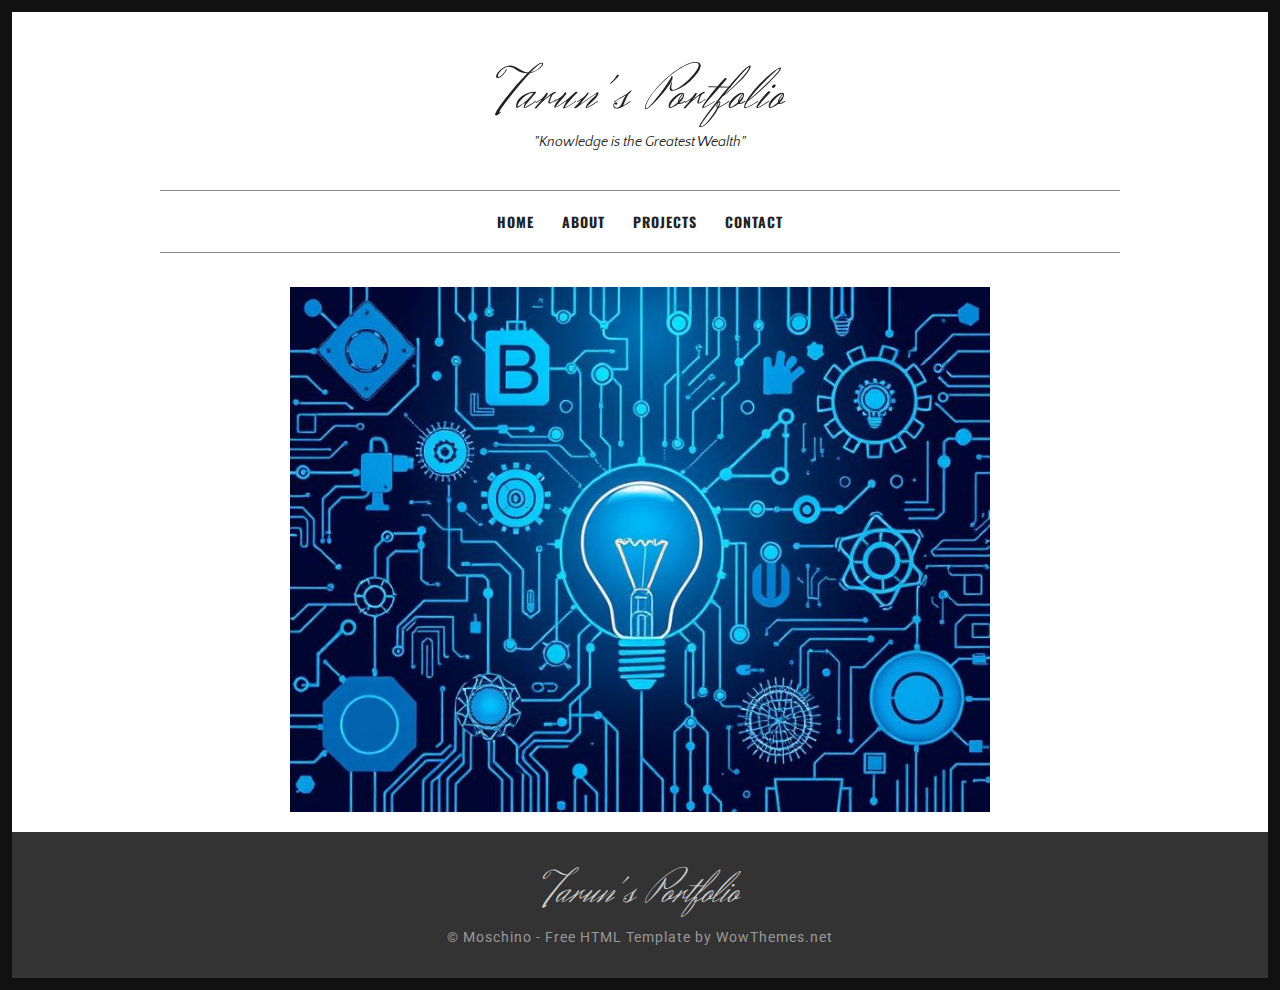
==== commit f65ec503: "update index" ====
--- a/index.html
+++ b/index.html
@@ -28,8 +28,8 @@
 		<div class="menu-menu-1-container">
 			<ul id="menu-menu-1" class="menu">
 				<li><a href="index.html">Home</a></li>
-				<li><a href="about.html">About</a></li>
-				<li><a href="blog.html">Projects</a></li>
+				<li><a href="About.html">About</a></li>
+				<li><a href="Projects.html">Projects</a></li>
 				<li><a href="contact.html">Contact</a></li>
 			</ul>
 		</div>
@@ -38,6 +38,7 @@
 		<!-- #masthead -->
 		
 		<!-- #content -->
+		<img width="700" height="500" class="center-image"  src="images/AI_backgroundimg.png"/>
 	</div>
 	<!-- .container -->
 	<footer id="colophon" class="site-footer">
--- a/style.css
+++ b/style.css
@@ -81,6 +81,7 @@
 	outline:0;
 }
 a img {
+	
 	border: 0;
 }
 /*--------------------------------------------------------------2.0 Responsive Grid--------------------------------------------------------------*/
@@ -614,6 +615,21 @@
 	display:block;
 	margin: 0 auto;
 }
+.center-text {
+    text-align: center; /* Centers text horizontally */
+    display: flex;
+    justify-content: center; /* Centers horizontally */
+    align-items: center; /* Centers vertically */
+    height: 100vh; /* Makes sure it takes full height */
+    flex-direction: column; /* Stacks elements vertically */
+}
+.center-image {
+    display: block;
+    margin: 20px auto; /* Centers image horizontally */
+    max-width: 100%; /* Ensures responsiveness */
+    height: auto;
+}
+
 /*--------------------------------------------------------------9.0 Clearings--------------------------------------------------------------*/
 .clear:before,.clear:after,.entry-content:before,.entry-content:after,.comment-content:before,.comment-content:after,.site-header:before,.site-header:after,.site-content:before,.site-content:after,.site-footer:before,.site-footer:after {
 	content:'';
@@ -623,7 +639,7 @@
 	clear:both;
 }
 .clear {
-	*zoom: 1;
+	zoom: 1;
 }
 /*--------------------------------------------------------------10.0 Widgets--------------------------------------------------------------*/
 .widget-area {
@@ -823,7 +839,7 @@
 }
 /* 404 Page */
 .error-404 .widget,.error-404 .widget-title {
-	text-align:left;
+	text-align:center;
 	border: 0;
 }
 /* Go to top */
@@ -847,7 +863,7 @@
 }
 /*--------------------------------------------------------------11.4 Image--------------------------------------------------------------*/
 .blog .format-image .entry-thumbnail,.archive .format-image .entry-thumbnail,.single-post .format-image .entry-thumbnail {
-	display: none;
+	display: block;
 }
 /*--------------------------------------------------------------11.5 Comments--------------------------------------------------------------*/
 .comment-list {
@@ -931,8 +947,10 @@
 	display: block;
 }
 /*--------------------------------------------------------------14.0 Media--------------------------------------------------------------*/
-.page-content img.wp-smiley,.entry-content img.wp-smiley,.comment-content img.wp-smiley {
+.page-content img.wp-smiley,.entry-content 
+.wp-smiley,.comment-content img.wp-smiley {
 	border:none;
+	display: block; /* Treat the image as a block element */
 	margin-bottom:0;
 	margin-top:0;
 	padding: 0;
@@ -1075,7 +1093,7 @@
 }
 /* Direction Nav */
 .flex-direction-nav {
-	*height:0;
+	height:0;
 }
 .flex-direction-nav a {
 	text-decoration:none;
@@ -1166,7 +1184,7 @@
 	margin:0 6px;
 	display:inline-block;
 	zoom:1;
-	*display:inline;
+	display:inline;
 }
 .flex-control-paging li a {
 	width:11px;
@@ -1347,9 +1365,9 @@
 }
 /* IE7 and IE6 hacks */
 .genericon {
-	*overflow:auto;
-	*zoom:1;
-	*display: inline;
+	overflow:auto;
+	zoom:1;
+	display: inline;
 }
 /* Post formats */
 .genericon-standard:before {
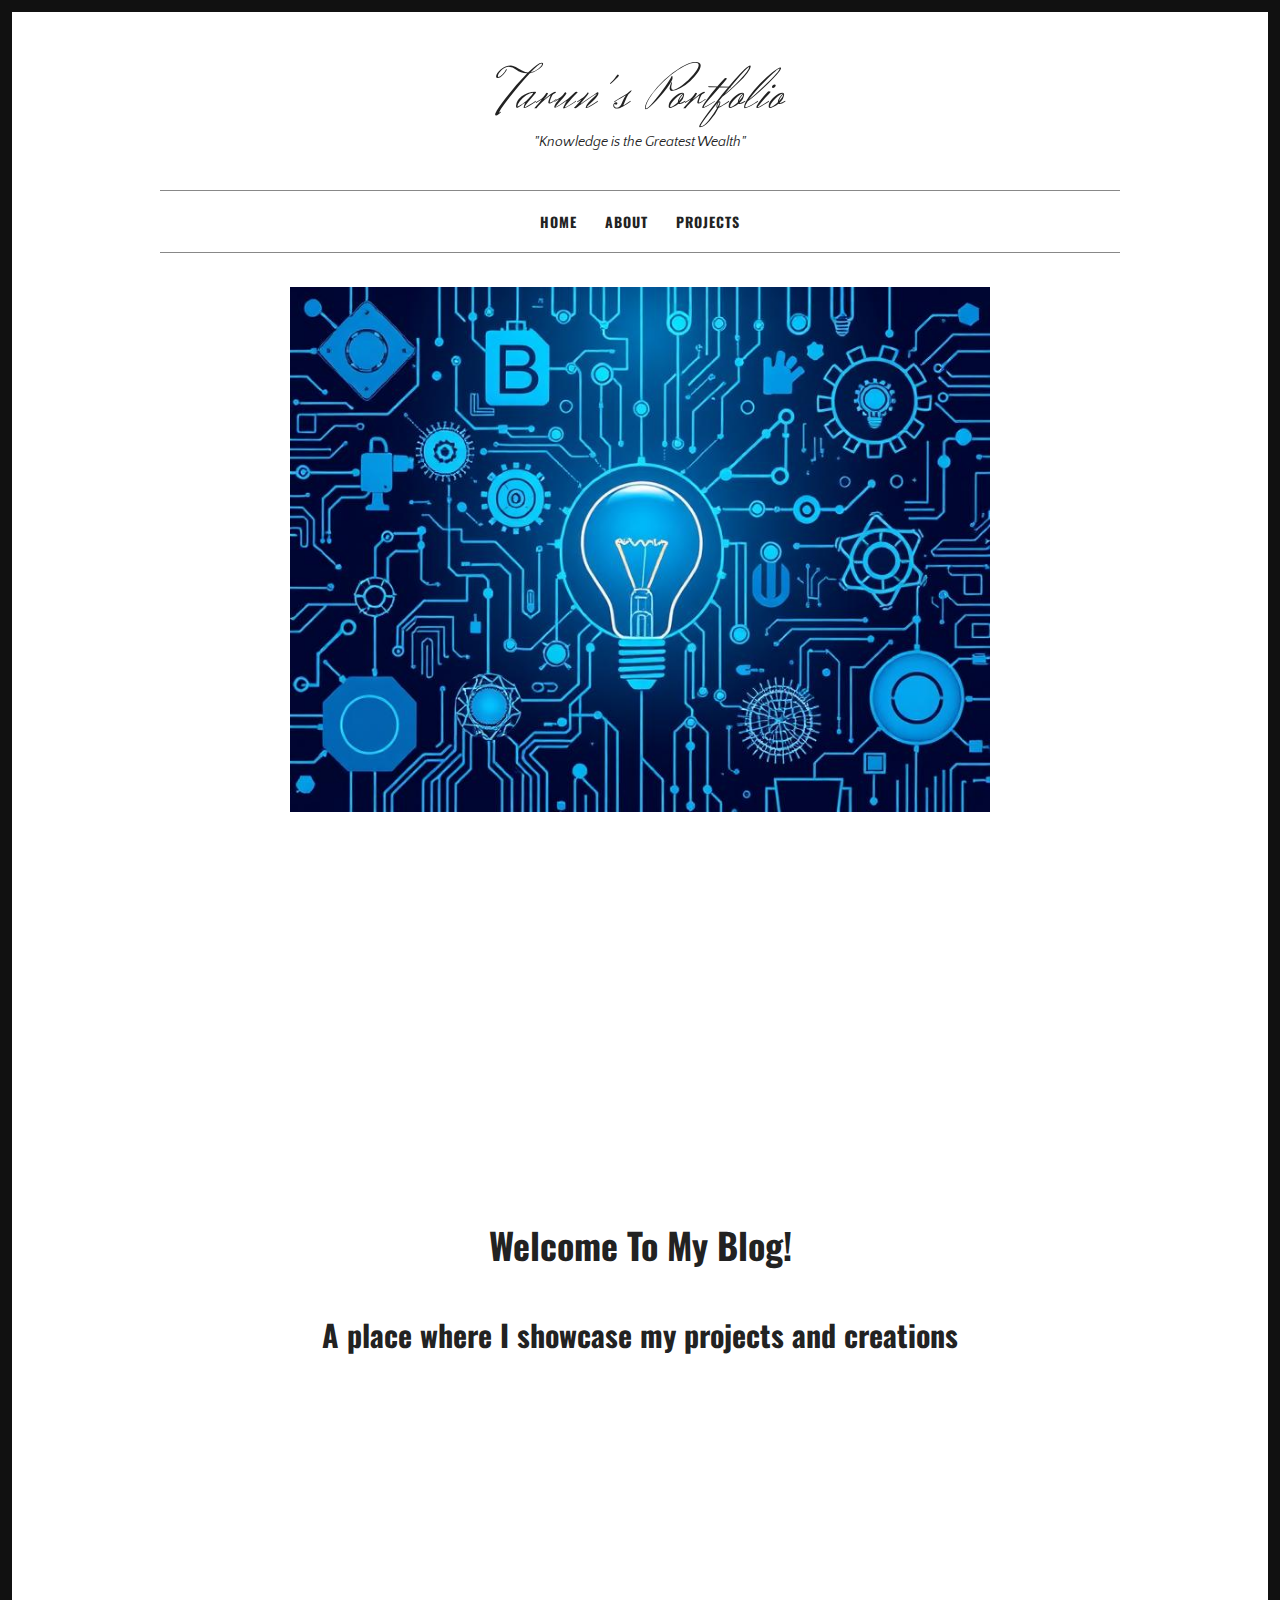
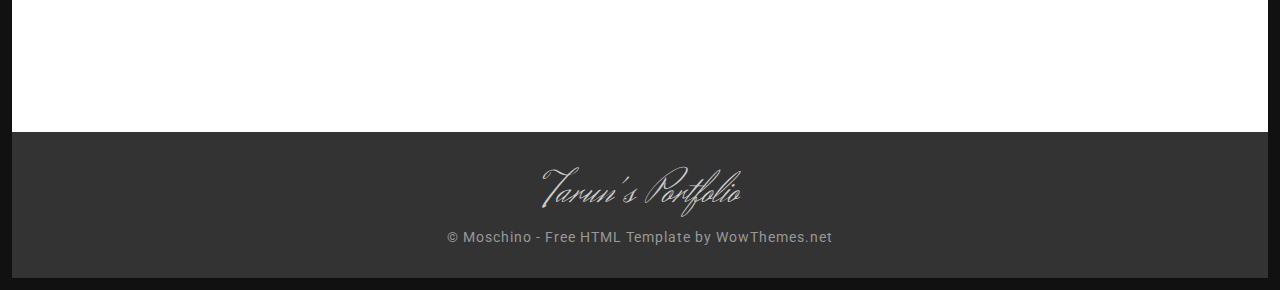
==== commit bf378c87: "updated index,ledbails,image" ====
--- a/index.html
+++ b/index.html
@@ -30,7 +30,6 @@
 				<li><a href="index.html">Home</a></li>
 				<li><a href="About.html">About</a></li>
 				<li><a href="Projects.html">Projects</a></li>
-				<li><a href="contact.html">Contact</a></li>
 			</ul>
 		</div>
 		</nav>
@@ -39,6 +38,10 @@
 		
 		<!-- #content -->
 		<img width="700" height="500" class="center-image"  src="images/AI_backgroundimg.png"/>
+		<div class="center-text"> 
+			<h1>Welcome To My Blog!</h1>
+			<h2>A place where I showcase my projects and creations</h2>
+	    </div>
 	</div>
 	<!-- .container -->
 	<footer id="colophon" class="site-footer">
